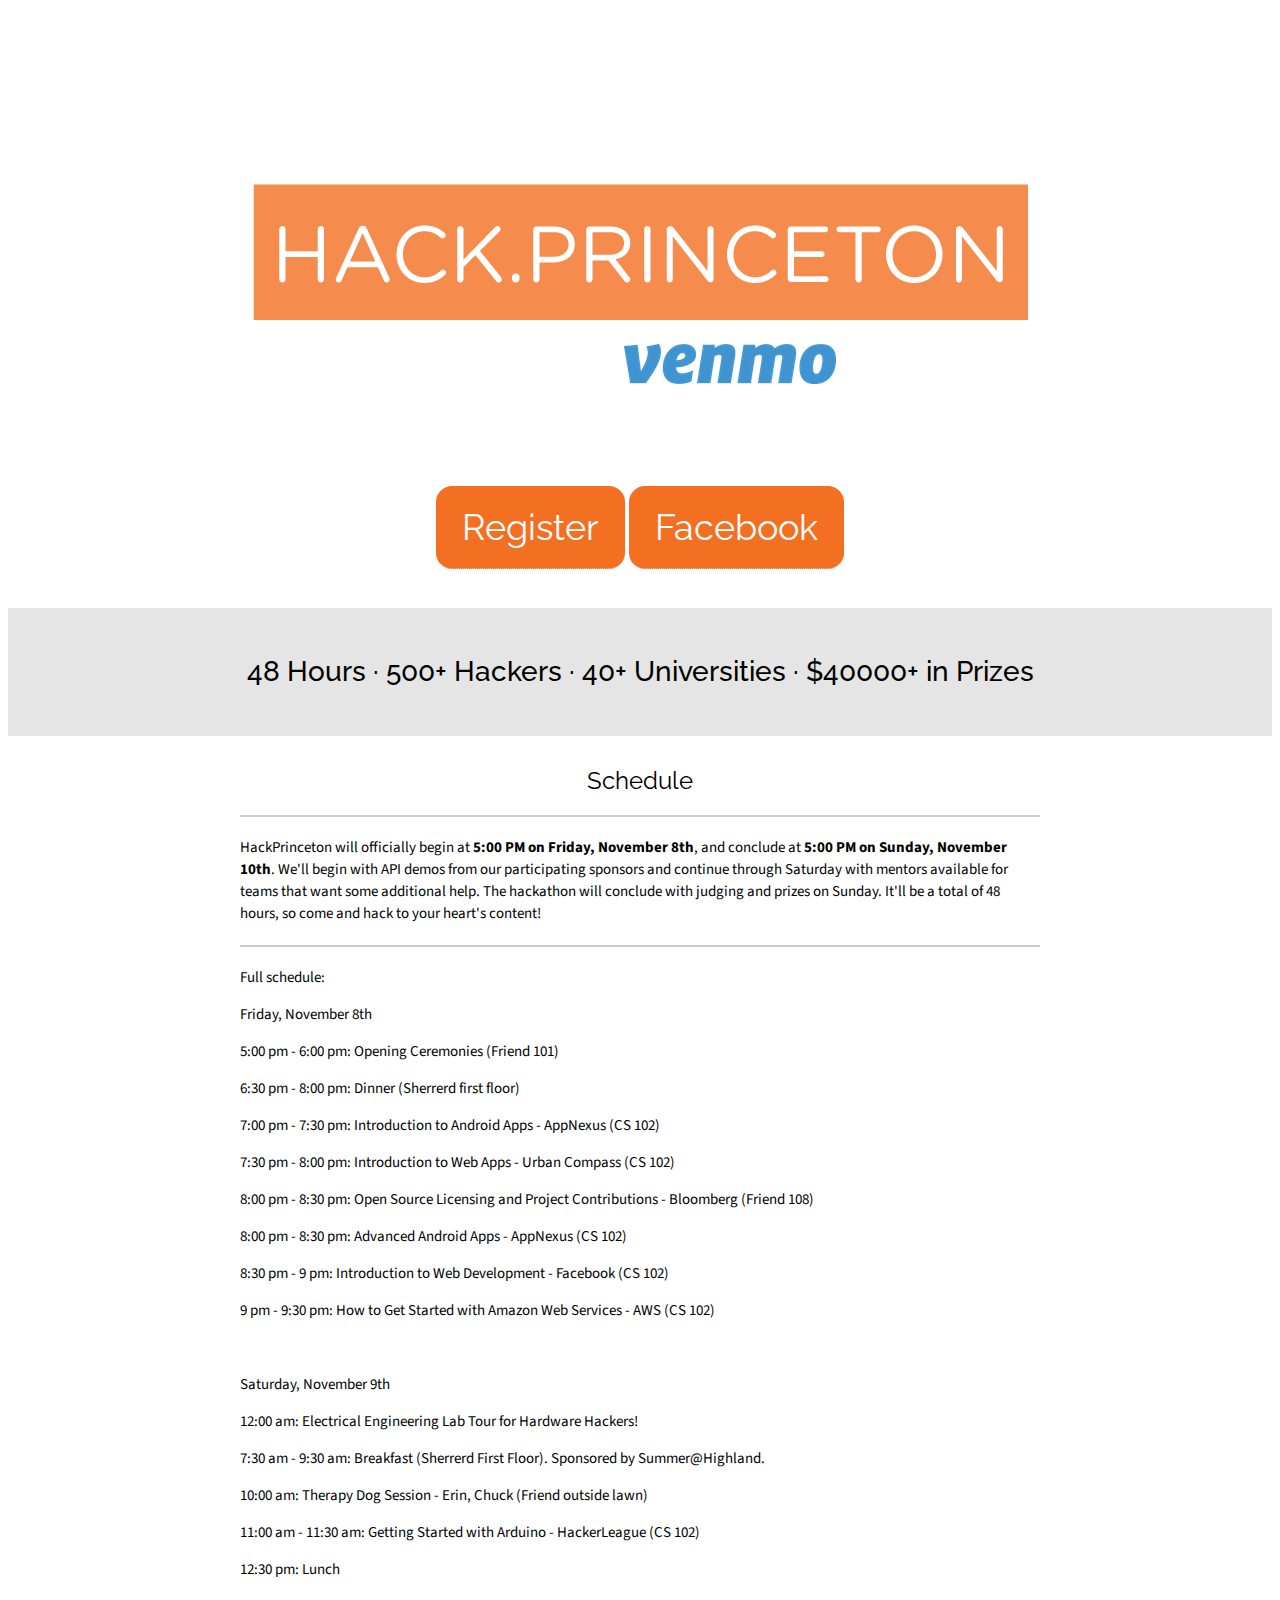
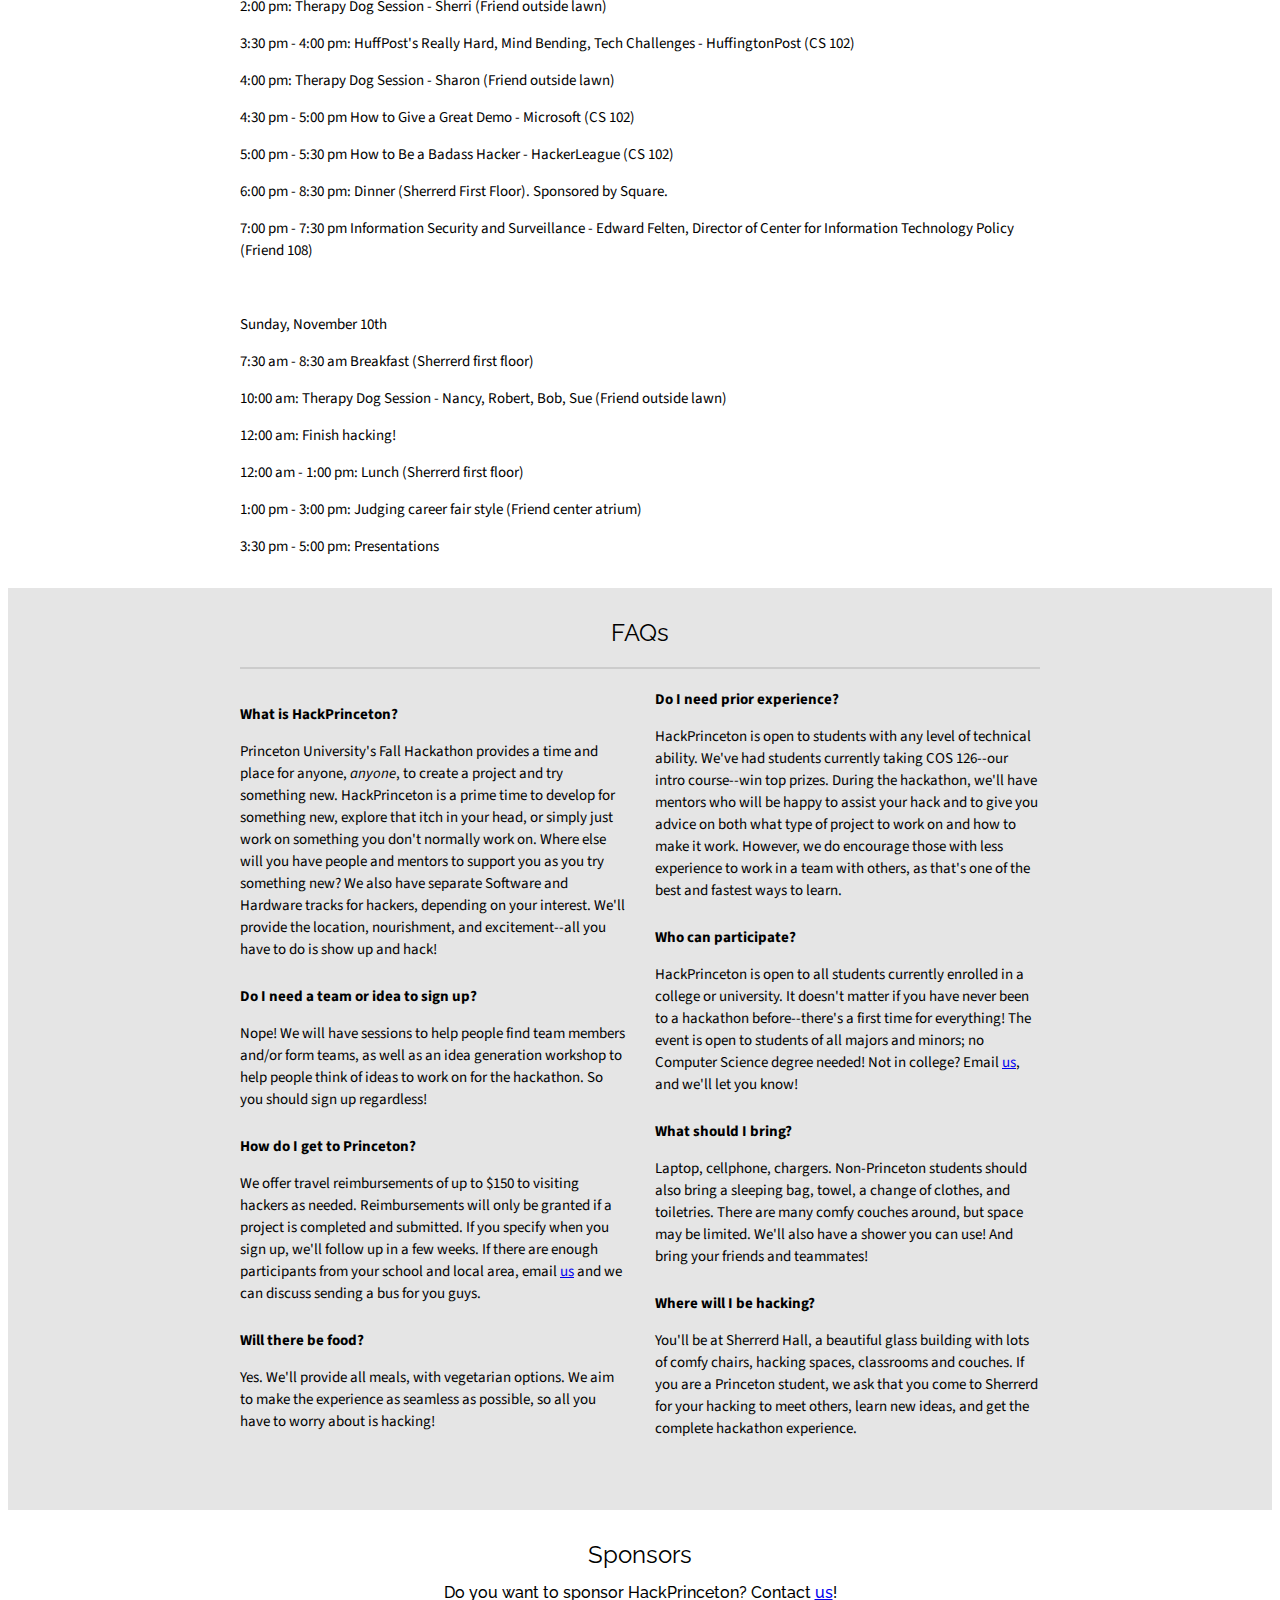
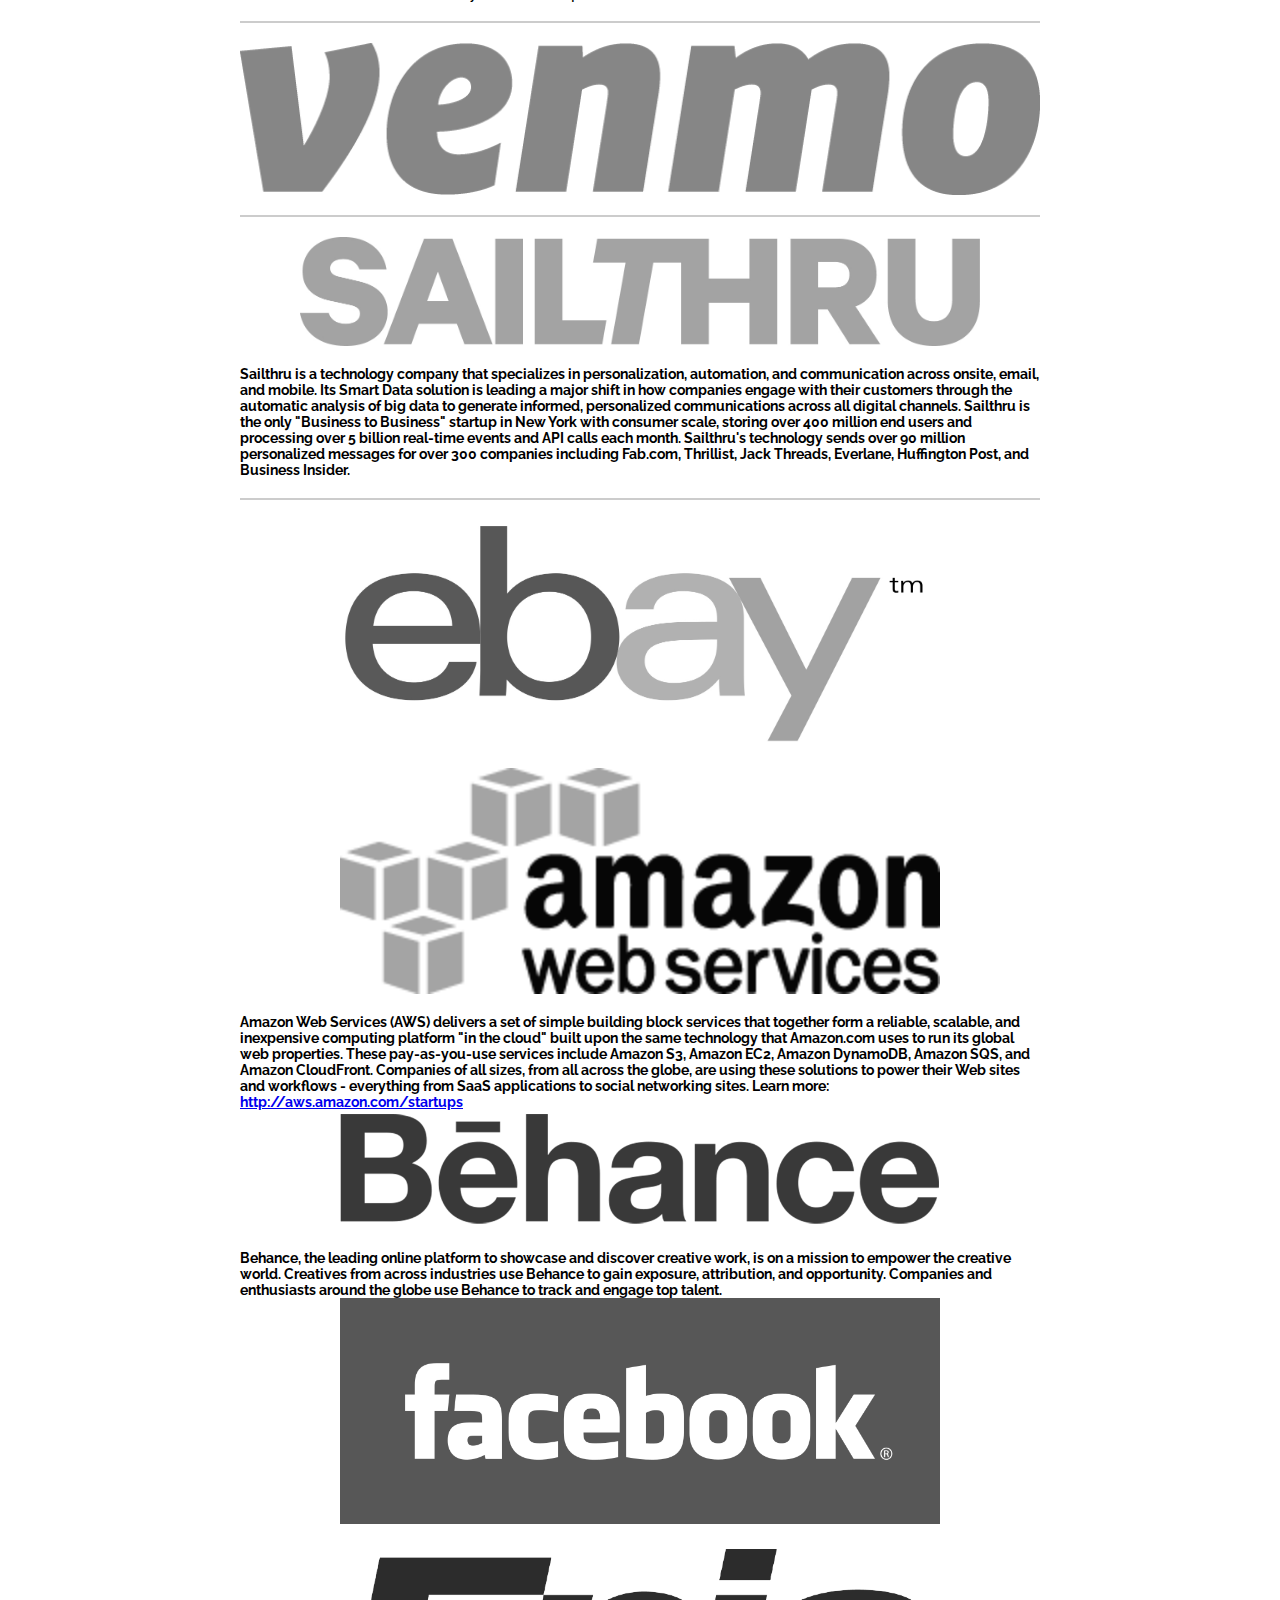
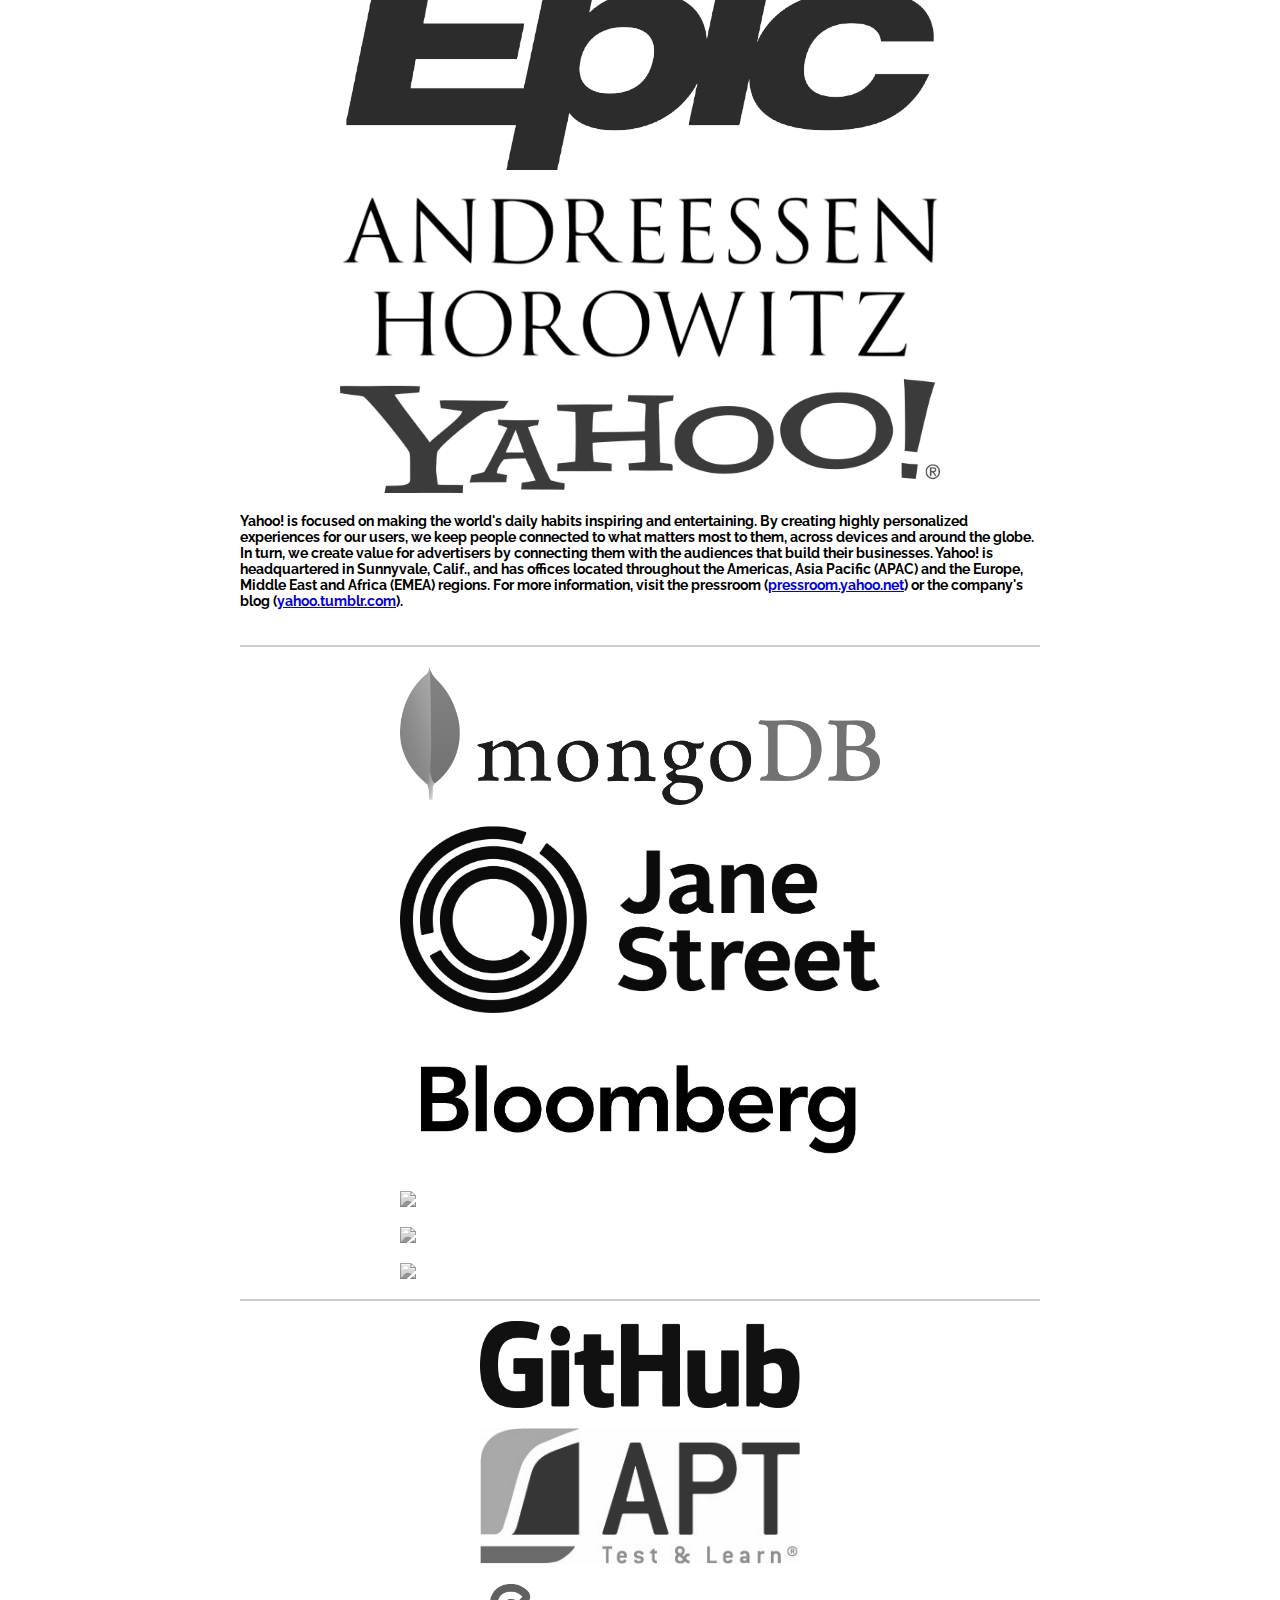
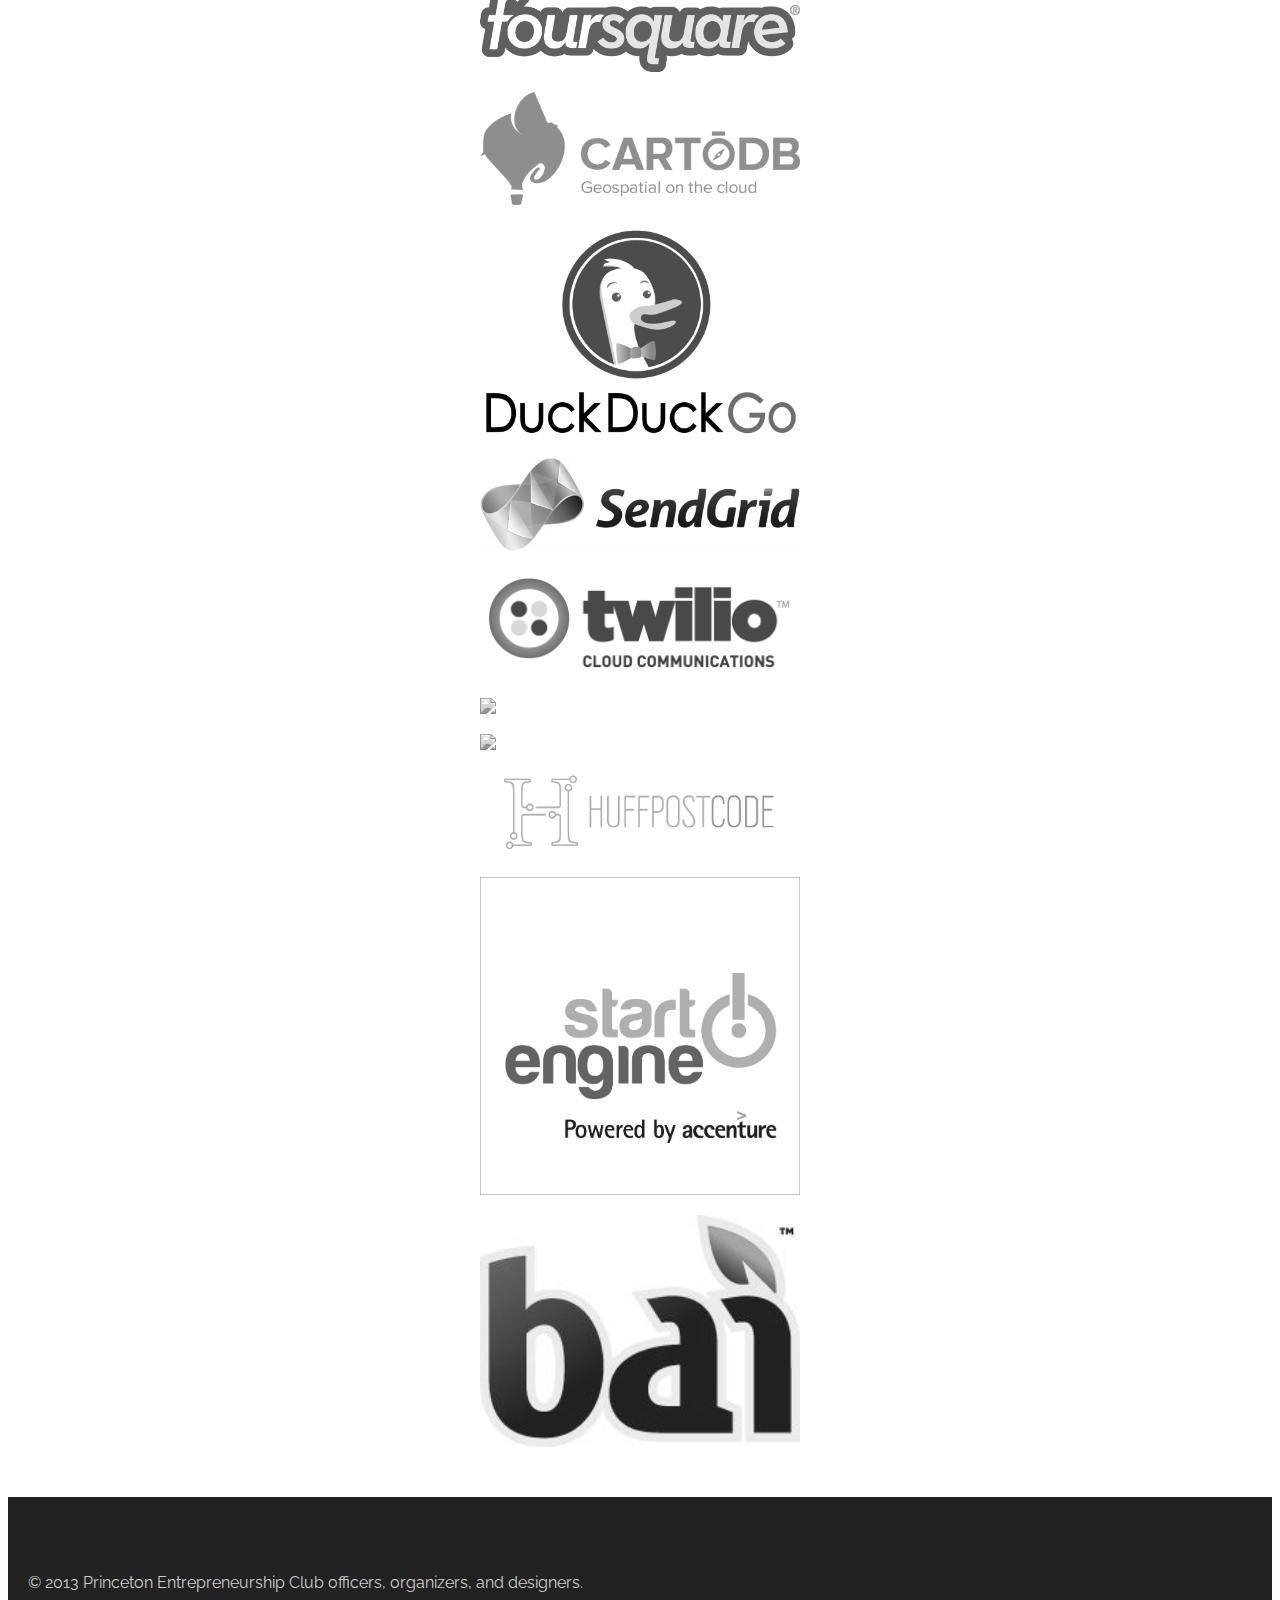
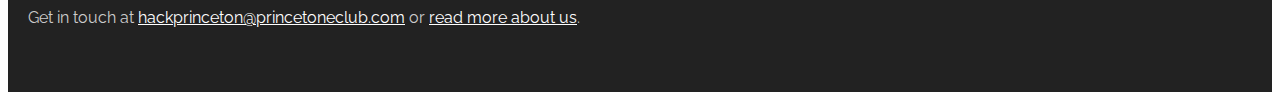
==== index.htm @ d0b748ee "changed huffpost talk" ====
<!doctype html>
<html xmlns="http://www.w3.org/1999/xhtml"
xmlns:og="http://ogp.me/ns/fb#"
xmlns:fb="https://www.facebook.com/2008/fbml">
<head>
  <title>HackPrinceton - November 8-10, 2013</title>
  <meta property="og:title" content="HackPrinceton"/>
  <meta property="og:type" content="website"/>
  <meta property="og:image" content="img/godfinallydone.png" />
  <meta property="og:url" content="http://www.hackprinceton.com"/>
  <meta property="og:site_name" content="HackPrinceton Fall 2013"/>
  <meta property="og:description" content="Get ready for the largest upcoming intercollegiate hackathon. 500+ hackers. 40+ universities. Transportation provided. November 8-10."/>

  <link rel="stylesheet" href="css/bootstrap.css"/>
  <link rel="stylesheet" href="css/style.css"/>
  <link rel="shortcut icon" href="img/favicon.ico" type="image/x-icon">
  <link rel="icon" href="img/favicon.ico" type="image/x-icon">
  <link href='http://fonts.googleapis.com/css?family=Titillium+Web:700' rel='stylesheet' type='text/css'>
</head>
<body>
  <script src="js/jquery-2.0.3.min.js"></script>
  <script type="text/javascript">
  	$(document).ready(function() {
  		$(".logolink").click(function()
  		{
  			blurb_toggle("#" + $(this).attr('id')); 
  		}); 
  	});
  	function blurb_toggle(param)
  	{
  		//alert($(param).parent()); 

  		$(param).parent().children(".sponsors-box-wrapper").toggle({
  			duration:400,
  		}); 
  	}

  </script>

  <div class="fold" style="background-image: url(img/thefold-copy.jpg);">
    <div class="fold-wrapper">
      <div class="fold-content">
        <div class="fold-image">
          <img src="img/godfinallydone.png">
        </div>
        <div class="fold-image">
          <img src="img/logos/sponsoredbyvenmo.png">
        </div>
        <h2>November 8&mdash;10, 2013</h2>
        <h3>Friend Center - CS Building - Sherrerd Hall &middot; Princeton University</h3>
        <div class="fold-image">
		  <a href="http://hackprincetonf2013.eventbrite.com/" class="fold-link">Register</a>
		  <a href="https://www.facebook.com/events/498156470280602/" class="fold-link" id="fold-link-fb">Facebook</a>
        </div>
      </div>
    </div>
  </div>

  <div class="unit unit-shaded">
    <div class="unit-content">
      <div class="row">
        <h2>48 Hours &middot; 500+ Hackers &middot; 40+ Universities
          &middot; $40000+ in Prizes</h2>
        </div>
      </div>
    </div>

    <div class="unit">
      <h1>Schedule</h1>
      <div class="unit-content">
        <div class="separator"></div>
        HackPrinceton will officially begin at <strong>5:00 PM on Friday,
        November 8th</strong>, and conclude at <b>5:00 PM on Sunday, November
        10th</b>. We'll begin with API demos from our participating
        sponsors and continue through Saturday with mentors available
        for teams that want some additional help. The hackathon will
        conclude with judging and prizes on Sunday. It'll be a total of
        48 hours, so come and hack to your heart's content!
      </div>
      <div class="unit-content">
        <div class="separator"></div>
        <p>Full schedule: </p>
        
        <p>Friday, November 8th</p>

<p>5:00 pm - 6:00 pm: Opening Ceremonies (Friend 101)</p>

<p>6:30 pm - 8:00 pm: Dinner (Sherrerd first floor)</p>

<p>7:00 pm - 7:30 pm: Introduction to Android Apps - AppNexus (CS 102)</p>

<p>7:30 pm - 8:00 pm: Introduction to Web Apps - Urban Compass (CS 102)</p>

<p>8:00 pm - 8:30 pm: Open Source Licensing and Project Contributions - Bloomberg (Friend 108)</p>

<p>8:00 pm - 8:30 pm: Advanced Android Apps - AppNexus (CS 102)</p>

<p>8:30 pm - 9 pm: Introduction to Web Development - Facebook (CS 102)</p>

<p>9 pm - 9:30 pm: How to Get Started with Amazon Web Services - AWS (CS 102)</p>

<br />
<p>Saturday, November 9th</p>

<p>12:00 am: Electrical Engineering Lab Tour for Hardware Hackers!</p>

<p>7:30 am - 9:30 am: Breakfast (Sherrerd First Floor). Sponsored by Summer@Highland.</p>

<p>10:00 am: Therapy Dog Session - Erin, Chuck (Friend outside lawn)</p>

<p>11:00 am - 11:30 am: Getting Started with Arduino - HackerLeague (CS 102)</p>

<p>12:30 pm: Lunch </p>

<p>2:00 pm: Therapy Dog Session - Sherri (Friend outside lawn)</p>

<p>3:30 pm - 4:00 pm: HuffPost's Really Hard, Mind Bending, Tech Challenges - HuffingtonPost (CS 102)</p>

<p>4:00 pm: Therapy Dog Session - Sharon (Friend outside lawn)</p>

<p>4:30 pm - 5:00 pm How to Give a Great Demo - Microsoft (CS 102)</p>

<p>5:00 pm - 5:30 pm How to Be a Badass Hacker - HackerLeague (CS 102)</p>

<p>6:00 pm - 8:30 pm: Dinner (Sherrerd First Floor). Sponsored by Square. </p>

<p>7:00 pm - 7:30 pm Information Security and Surveillance - Edward Felten, Director of Center for Information Technology Policy (Friend 108)</p>

<br />
<p>Sunday, November 10th</p>

<p>7:30 am - 8:30 am Breakfast (Sherrerd first floor)</p>

<p>10:00 am: Therapy Dog Session - Nancy, Robert, Bob, Sue (Friend outside lawn)</p>

<p>12:00 am: Finish hacking! </p>

<p>12:00 am - 1:00 pm: Lunch (Sherrerd first floor)</p>

<p>1:00 pm - 3:00 pm: Judging career fair style (Friend center atrium)</p>

3:30 pm - 5:00 pm: Presentations
      </div>
      

    </div>

    <div class="unit unit-shaded">
      <h1>FAQs</h1>
      <div class="unit-content">
        <div class="separator"></div>
        <div class="unit-content twocol">
          <p class="q">What is HackPrinceton?</p>
          <p class="a">Princeton University's Fall Hackathon provides a time and place for anyone, <em>anyone</em>, to create a project and try something new. HackPrinceton is a prime time to develop for something new, explore that itch in your head, or simply just work on something you don't normally work on. Where else will you have people and mentors to support you as you try something new?
            We also have separate Software and Hardware tracks for hackers, depending on your interest. We'll provide the location, nourishment, and excitement--all you have to do is show up and hack!</p>

            <p class="q">Do I need a team or idea to sign up?</p>
            <p class="a">Nope! We will have sessions to help people find team members and/or form teams, as well as an idea generation workshop to help people think of ideas to work on for the hackathon. So you should sign up regardless! </p>

            <p class="q">How do I get to Princeton?</p>
            <p class="a">We offer travel reimbursements of up to $150 to visiting hackers as needed. Reimbursements will only be granted if a project is completed and submitted. If you specify when you sign up, we'll follow up in a few weeks. If there are enough participants from your school and local area, email <a href="mailto:hackprinceton@princetoneclub.com">us</a> and we can discuss sending a bus for you guys.</p>

            <p class="q">Will there be food?</p>
            <p class="a">Yes. We'll provide all meals, with vegetarian options. We aim to make the experience as seamless as possible, so all you have to worry about is hacking! </p>

            <br>

            <p class="q">Do I need prior experience?</p>
            <p class="a">HackPrinceton is open to students with any level of technical ability. We've had students currently taking COS 126--our intro course--win top prizes. During the hackathon, we'll have mentors who will be happy to assist your hack and to give you advice on both what type of project to work on and how to make it work. However, we do encourage those with less experience to work in a team with others, as that&apos;s one of the best and fastest ways to learn. </p>

            <p class="q">Who can participate?</p>
            <p class="a">HackPrinceton is open to all students currently enrolled in a college or university. It doesn't matter if you have never been to a hackathon before--there&apos;s a first time for everything! The event is open to students of all majors and minors; no Computer Science degree needed! Not in college? Email <a href="mailto:hackprinceton@princetoneclub.com">us</a>, and we'll let you know! </p>

            <p class="q">What should I bring?</p>
            <p class="a">Laptop, cellphone, chargers. Non-Princeton students should also bring a sleeping bag, towel, a change of clothes, and toiletries. There are many comfy couches around, but space may be limited. We'll also have a shower you can use! And bring your friends and teammates!</p>

            <p class="q">Where will I be hacking?</p>
            <p class="a">You'll be at Sherrerd Hall, a beautiful glass building with lots of comfy chairs, hacking spaces, classrooms and couches. If you are a Princeton student, we ask that you come to Sherrerd for your hacking to meet others, learn new ideas, and get the complete hackathon experience.</p>


          </div>
        </div>
      </div>

      <div class="unit unit-content-sponsors">
        <div class="unit-content">
          <h1>Sponsors</h1>
          <h3>Do you want to sponsor HackPrinceton? Contact <a href="mailto:hackprinceton@princetoneclub.com">us</a>!</h3>
          <div class="separator"></div>

          <!-- For IPO sponsors -->
          <div class="sponsors-full">
            <div class="sponsors-box-full">
            	<a id="venmo" class="logolink-off" href="http://www.venmo.com"><img src="img/logos/venmo.png"></a>
            	<div class="sponsors-box-wrapper">
					<div class="sponsors-box-arrow"></div>
					<div class="sponsors-box-blurb">
						
					</div>
            	</div>
            </div>
          </div>
          <div class="separator"></div>

          <!-- For Series B Sponsors -->
          <div class="sponsors-large">
            <div class="sponsors-box-large">
            	<a id="sailthru" class="logolink"><img src="img/logos/sailthru.jpg"></a>
            	<div class="sponsors-box-wrapper">
					<div class="sponsors-box-arrow"></div>
					<div class="sponsors-box-blurb">
						Sailthru is a technology company that specializes in personalization, automation, and communication across onsite, email, and mobile. Its Smart Data solution is leading a major shift in how companies engage with their customers through the automatic analysis of big data to generate informed, personalized communications across all digital channels. Sailthru is the only "Business to Business" startup in New York with consumer scale, storing over 400 million end users and processing over 5 billion real-time events and API calls each month. Sailthru's technology sends over 90 million personalized messages for over 300 companies including Fab.com, Thrillist, Jack Threads, Everlane, Huffington Post, and Business Insider.
					</div>
            	</div>
            </div>
          </div>

          <div class="separator"></div>

          <!-- For Series A Sponsors -->
          <div class="sponsors-medium">
          	<div class="sponsors-box-medium">
            	<a id="ebay" class="logolink-off" href="http://ebay.com"><img src="img/logos/ebay.jpg"></a>
            	<div class="sponsors-box-wrapper">
					<div class="sponsors-box-arrow"></div>
					<div class="sponsors-box-blurb">
						
					</div>
            	</div>
            </div>
            <div class="sponsors-box-medium">
            	<a id="amazon" class="logolink"><img src="img/logos/aws.png"></a>
            	<div class="sponsors-box-wrapper">
					<div class="sponsors-box-arrow"></div>
					<div class="sponsors-box-blurb">
						Amazon Web Services (AWS) delivers a set of simple building block services that together form a reliable, scalable, and inexpensive computing platform "in the cloud" built upon the same technology that Amazon.com uses to run its global web properties. These pay-as-you-use services include Amazon S3, Amazon EC2, Amazon DynamoDB, Amazon SQS, and Amazon CloudFront. Companies of all sizes, from all across the globe, are using these solutions to power their Web sites and workflows - everything from SaaS applications to social networking sites.  Learn more: <a href="http://aws.amazon.com/startups">http://aws.amazon.com/startups</a>

					</div>
            	</div>
            </div>
            <div class="sponsors-box-medium">
            	<a id="behance" class="logolink"><img src="img/logos/behance.png"></a>
            	<div class="sponsors-box-wrapper">
					<div class="sponsors-box-arrow"></div>
					<div class="sponsors-box-blurb">
						Behance, the leading online platform to showcase and discover creative work, is on a mission to empower the creative world. Creatives from across industries use Behance to gain exposure, attribution, and opportunity. Companies and enthusiasts around the globe use Behance to track and engage top talent.
					</div>
            	</div>
            </div>
            <div class="sponsors-box-medium">
            	<a id="facebook" class="logolink-off" href="http://facebook.com"><img src="img/logos/facebook.png"></a>
            	<div class="sponsors-box-wrapper">
					<div class="sponsors-box-arrow"></div>
					<div class="sponsors-box-blurb">
						
					</div>
            	</div>
            </div>
            <div class="sponsors-box-medium">
            	<a id="epic" class="logolink-off" href="http://epic.com"><img src="img/logos/epic.png"></a>
            	<div class="sponsors-box-wrapper">
					<div class="sponsors-box-arrow"></div>
					<div class="sponsors-box-blurb">
						
					</div>
            	</div>
            </div>
            <div class="sponsors-box-medium">
            	<a id="a16z" class="logolink-off" href="http://a16z.com"><img src="img/logos/a16z.png"></a>
            	<div class="sponsors-box-wrapper">
					<div class="sponsors-box-arrow"></div>
					<div class="sponsors-box-blurb">
						
					</div>
            	</div>
            </div>
            <div class="sponsors-box-medium">
                <a id="yahoo" class="logolink"><img src="img/logos/yahoo.png"></a>
                <div class="sponsors-box-wrapper">
                    <div class="sponsors-box-arrow"></div>
                    <div class="sponsors-box-blurb">
                        Yahoo! is focused on making the world's daily habits inspiring and entertaining. By creating highly personalized experiences for our users, we keep people connected to what matters most to them, across devices and around the globe. In turn, we create value for advertisers by connecting them with the audiences that build their businesses. Yahoo! is headquartered in Sunnyvale, Calif., and has offices located throughout the Americas, Asia Pacific (APAC) and the Europe, Middle East and Africa (EMEA) regions. For more information, visit the pressroom (<a href="pressroom.yahoo.net">pressroom.yahoo.net</a>) or the company's blog (<a href="yahoo.tumblr.com">yahoo.tumblr.com</a>).
                    </div>
                </div>
            </div>
          </div>
          <div class="sponsors-medium" style="display:inline-block">
            
            <!--<a href="http://aws.amazon.com"><img src="img/logos/aws.png"></a>
            <a href="http://behance.net"><img src="img/logos/behance.png"></a>
            <a href="http://facebook.com"><img src="img/logos/facebook.png"></a>
            <a href="http://epic.com"><img src="img/logos/epic.png"></a>

            <a href="http://a16z.com"><img src="img/logos/a16z.png"></a>
            <a href="http://yahoo.com"><img src="img/logos/yahoo.png"></a> -->

          </div>

          <div class="separator"></div>

          <!-- For Angel sponsors -->
          <div class="sponsors-small">
          	<div class="sponsors-box-small">
            	<a id="mongodb" class="logolink-off" href="http://mongodb.com"><img src="img/logos/mongodb.png"></a>
            	<div class="sponsors-box-wrapper">
					<div class="sponsors-box-arrow"></div>
					<div class="sponsors-box-blurb">
					</div>
            	</div>
            </div>
            <div class="sponsors-box-small">
            	<a id="janestreet" class="logolink-off" href="http://janestreet.com"><img src="img/logos/janestreet.png"></a>
            	<div class="sponsors-box-wrapper">
					<div class="sponsors-box-arrow"></div>
					<div class="sponsors-box-blurb">
					</div>
            	</div>
            </div>
            <div class="sponsors-box-small">
            	<a id="bloomberg" class="logolink-off" href="http://bloomberg.com"><img src="img/logos/bloomberg.jpg"></a>
            	<div class="sponsors-box-wrapper">
					<div class="sponsors-box-arrow"></div>
					<div class="sponsors-box-blurb">
					</div>
            	</div>
            </div>
            <div class="sponsors-box-small">
            	<a id="highland" class="logolink-off" href="http://summer.hcp.com"><img src="img/logos/highland.png"></a>
            	<div class="sponsors-box-wrapper">
					<div class="sponsors-box-arrow"></div>
					<div class="sponsors-box-blurb">
					</div>
            	</div>
            </div>
            <div class="sponsors-box-small">
            	<a id="appnexus" class="logolink-off" href="http://appnexus.com"><img src="img/logos/appnexus.png"></a>
            	<div class="sponsors-box-wrapper">
					<div class="sponsors-box-arrow"></div>
					<div class="sponsors-box-blurb">
					</div>
            	</div>
            </div>
            <div class="sponsors-box-small">
            	<a id="addteq" class="logolink-off" href="https://addteq.com"><img src="img/logos/addteq.png"></a>
            	<div class="sponsors-box-wrapper">
					<div class="sponsors-box-arrow"></div>
					<div class="sponsors-box-blurb">
					</div>
            	</div>
            </div>
            <!--<a href = "http://mongodb.org"><img src="img/logos/mongodb.png"></a>
            <a href="http://janestreet.com"><img src="img/logos/janestreet.png"></a>
            <a href="http://bloomberg.com"><img src="img/logos/bloomberg.jpg"></a> -->
          </div>

          <div class="separator"></div>

          <!-- For seed sponsors and everything else (sending swag) -->
          <div class="sponsors-tiny">
          	<div class="sponsors-box-tiny">
            	<a id="github" class="logolink-off" href="http://github.com"><img src="img/logos/github.png"></a>
            	<div class="sponsors-box-wrapper">
					<div class="sponsors-box-arrow"></div>
					<div class="sponsors-box-blurb">
					</div>
            	</div>
            </div>
            <div class="sponsors-box-tiny">
            	<a id="apt" class="logolink-off" href="http://predictivetechnologies.com"><img src="img/logos/apt.jpg"></a>
            	<div class="sponsors-box-wrapper">
					<div class="sponsors-box-arrow"></div>
					<div class="sponsors-box-blurb">
					</div>
            	</div>
            </div>
            <div class="sponsors-box-tiny">
            	<a id="foursqaure" class="logolink-off" href="http://foursquare.com"><img src="img/logos/foursquare.png"></a>
            	<div class="sponsors-box-wrapper">
					<div class="sponsors-box-arrow"></div>
					<div class="sponsors-box-blurb">
					</div>
            	</div>
            </div>
            <div class="sponsors-box-tiny">
            	<a id="cartodb" class="logolink-off" href="http://cartodb.com"><img src="img/logos/cartodb.png"></a>
            	<div class="sponsors-box-wrapper">
					<div class="sponsors-box-arrow"></div>
					<div class="sponsors-box-blurb">
					</div>
            	</div>
            </div>
            <div class="sponsors-box-tiny">
            	<a id="duckduckgo" class="logolink-off" href="http://duckduckgo.com"><img src="img/logos/duckduckgo.png"></a>
            	<div class="sponsors-box-wrapper">
					<div class="sponsors-box-arrow"></div>
					<div class="sponsors-box-blurb">
					</div>
            	</div>
            </div>
            <div class="sponsors-box-tiny">
            	<a id="sendgrid" class="logolink-off" href="http://sendgrid.com"><img src="img/logos/sendgrid.jpg"></a>
            	<div class="sponsors-box-wrapper">
					<div class="sponsors-box-arrow"></div>
					<div class="sponsors-box-blurb">
					</div>
            	</div>
            </div>
            <div class="sponsors-box-tiny">
            	<a id="twilio" class="logolink-off" href="http://twilio.com"><img src="img/logos/twilio.png"></a>
            	<div class="sponsors-box-wrapper">
					<div class="sponsors-box-arrow"></div>
					<div class="sponsors-box-blurb">
					</div>
            	</div>
            </div>
            <div class="sponsors-box-tiny">
            	<a id="microsoft" class="logolink-off" href="http://microsoft.com"><img src="img/logos/microsoft.png"></a>
            	<div class="sponsors-box-wrapper">
					<div class="sponsors-box-arrow"></div>
					<div class="sponsors-box-blurb">
					</div>
            	</div>
            </div>
            <div class="sponsors-box-tiny">
            	<a id="ieee" class="logolink-off" href="http://ieeeusa.org"><img src="img/logos/IEEE.jpg"></a>
            	<div class="sponsors-box-wrapper">
					<div class="sponsors-box-arrow"></div>
					<div class="sponsors-box-blurb">
					</div>
            	</div>
            </div>
            <div class="sponsors-box-tiny">
            	<a id="huffpost" class="logolink-off" href="http://huffingtonpost.com"><img src="img/logos/huffpost.png"></a>
            	<div class="sponsors-box-wrapper">
					<div class="sponsors-box-arrow"></div>
					<div class="sponsors-box-blurb">
					</div>
            	</div>
            </div>
            <div class="sponsors-box-tiny">
            	<a id="startengine" class="logolink-off" href="http://startengine.com"><img src="img/logos/startengine.png"></a>
            	<div class="sponsors-box-wrapper">
					<div class="sponsors-box-arrow"></div>
					<div class="sponsors-box-blurb">
					</div>
            	</div>
            </div>
            <div class="sponsors-box-tiny">
            	<a id="bai" class="logolink-off" href="http://drinkbai.com"><img src="img/logos/bai.jpg"></a>
            	<div class="sponsors-box-wrapper">
					<div class="sponsors-box-arrow"></div>
					<div class="sponsors-box-blurb">
					</div>
            	</div>
            </div>
            
            <!--<a href="http://github.com"><img src="img/logos/github.png"></a>
            <a href="http://predictivetechnologies.com"><img src="img/logos/apt.jpg"></a>

            <a href="http://foursquare.com"><img src="img/logos/foursquare.png"></a>
            <a href="http://lob.com"><img src="img/logos/lob.png"></a>


            <a href="http://cartodb.com"><img src="img/logos/cartodb.png"></a>
            <a href="http://duckduckgo.com"><img src="img/logos/duckduckgo.png"></a>
            <a href="http://sendgrid.com"><img src="img/logos/sendgrid.jpg"></a>
            <a href="http://twilio.com"><img src="img/logos/twilio.png"></a>

            <a href="http://drinkbai.com"><img src="img/logos/bai.jpg"></a> -->
          </div>

        </div>
      </div>

      <div class="footer">
        <div class="footer-content">
          <p>&copy 2013 Princeton Entrepreneurship Club officers, organizers, and designers.</p>
          <p>Get in touch at
            <a href="mailto:hackprinceton@princetoneclub.com">hackprinceton@princetoneclub.com</a>
            or
            <a href="http://princetoneclub.com">read more about us</a>.
          </p>
        </div>
<!--       <div class="footer-social">
        <a href="http://twitter.com/princetoneclub"><img src="img/twitter.png"></a>
        <a href="http://facebook.com/princetoneclub"><img src="img/facebook.png"></a>
      </div> -->
    </div>

    <script src="js/bootstrap.js"></script>
    <script src="js/ga.js"></script>
  </body>
  </html>
---- css/style.css ----
@import url(http://fonts.googleapis.com/css?family=Raleway:500);
@import url(http://fonts.googleapis.com/css?family=Source+Sans+Pro:400,400italic);

.unit,
.fold,
.footer {
  margin: 0;
  width: 100%;
  clear: both;
}

.fold-content {
  position: relative;
  margin: 0 auto;
  width: 800px;
  text-align: center;
}

.fold-image {
  padding: 10px;
}

.unit-content,
.footer-content {
  position: relative;
  margin: 0 auto;
  width: 800px;
}

h1, h2, h3, h4, h5 {
  font-family: Raleway;
  font-weight: 500;
  text-align: center;
}
h1 { font-size: 84px; }
h2 { font-size: 28px; }
h3 { font-size: 16px; }
h4 { font-size: 15px; }

button {
  background-color: rgba(255,255,255,0.1);
  outline: none;
  border: 1px solid #000;
  border-radius: 4px;
  padding: 4px 7px;
}

button:hover,
button:active {
  background-color: rgba(255,255,255,0.5);
}

.separator:after {
  content: "";
  display: block;
  width: 100%;
  height: 2px;
  background-color: #ccc;
  margin: 20px 0;
}

/* ------------------------------------------------------------
   fold
   ------------------------------------------------------------*/

   .fold {
    position: relative;
    height: 600px;
    background-size: cover;
    background-position: center;
  }

  .fold-wrapper {
    position: absolute;
    bottom: 50px;
    width: 100%;
    color: white;
  }

  .fold h1 {
    margin: 0 auto;
    margin-left: -5px;
    padding: 0;
    line-height: 84px;
    font-weight: 400;
  }

  .fold h2 {
    margin: 5px auto;
  }

  .fold h3 {
    margin: 10px auto;
    padding-bottom: 20px;
  }

  .fold a {
    color: #fff;
    border-bottom: 1px dotted rgba(255,255,255,0.5);
  }

  .fold a:hover,
  .fold a:active {
    border-bottom: 1px solid rgba(255,255,255,0.5);
    text-decoration: none;
  }

  .fold a.fold-link {
   font: 36px Raleway;
   background: #F36F21;
   padding: 20px 26px;
   -webkit-border-radius: 8px;
   -moz-border-radius: 8px;
   border-radius: 16px;
   color: #ffffff;
   text-decoration: none;
   vertical-align: middle;
 }
 .fold a.fold-link:hover {
   border-top-color: #e89a6d;
   background: #e89a6d;
   color: #ffffff;
 }
 .fold a.fold-link:active {
   border-top-color: #f36e21;
   background: #f36e21;
 }

/* ------------------------------------------------------------
   units
   ------------------------------------------------------------*/

   .unit {
    padding: 30px 0;
    font: 15px Source Sans Pro;
    line-height: 22px;
  }

  .unit-shaded {
    background-color: #e5e5e5;
  }

  .tricol {
    -moz-column-count: 3;
    -moz-column-gap: 30px;
    -webkit-column-count: 3;
    -webkit-column-gap: 30px;
  }

  .twocol {
    -moz-column-count: 2;
    -moz-column-gap: 30px;
    -webkit-column-count: 2;
    -webkit-column-gap: 30px;
  }

  .unit h1 {
    font: 24px Raleway;
    margin-top: 0;
    margin-bottom: 15px;
  }

/* ------------------------------------------------------------
   profiles
   ------------------------------------------------------------*/

   .profile {
    position: relative;
  }

  .profile img {
    display: block;
    float: left;
    width: 15%;
    border-radius: 50%;
  }

  .profile p {
    display: block;
    float: left;
    width: 85%;
    margin-left: 10px;
    margin-right: -10px;
  }

/* ------------------------------------------------------------
   schedule/faq
   ------------------------------------------------------------*/

   p.q {
    font-weight: 700;
    -moz-column-break-inside: avoid;
    -webkit-column-break-inside: avoid;
  }

  p.a {
    padding-bottom: 10px;
    -moz-column-break-inside: avoid;
    -webkit-column-break-inside: avoid;
  }

  p.time {
    font-size: 14px;
    font-style: italic;
    margin-bottom: 4px;
  }

  p.event {
    -moz-column-break-inside: avoid;
    -webkit-column-break-inside: avoid;
  }


/* ------------------------------------------------------------
   forms
   ------------------------------------------------------------*/

   ul.form-section {
    padding: 0;
  }

  li.form-line {
    list-style: none;
    padding-bottom: 10px;
    -moz-column-break-inside: avoid;
    -webkit-column-break-inside: avoid;
  }

  .form-error-message {
    margin: 5px 0;
  }

  .form-input select,
  .form-input input[type="text"],
  .form-input textarea,
  .form-label,
  .form-label-left,
  .form-label-right {
    width: 260px;
  }
  #label_8, #label_13 {
    margin-top: 10px;
    width: 300px !important;
  }

  .form-radio-item {
    margin-top: 0;
    margin-left: 2px;
  }
  input[type="radio"] {
    margin-right: 4px;
  }

  .form-all {
    font: 14px Source Sans Pro;
  }
  .form-all label {
    font-weight: 400;
  }

  .form-input input[type="text"],
  .form-input textarea {
    outline: none;
    border: none;
    padding: 5px;
  }

/* ------------------------------------------------------------
   sponsors
   ------------------------------------------------------------ */

   .unit-content-sponsors {
    font: 14px Raleway;
    font-weight: 700;
    line-height: 16px;
  }
  .unit-content-sponsors img {
    /*border: 1px solid #ccc;*/
    margin-bottom: 20px;
  }

  .sponsors-full p,
  .sponsors-large p,
  .sponsors-medium p,
  .sponsors-small p,
  .sponsors-tiny p {
    -moz-column-break-inside: avoid;
    -webkit-column-break-inside: avoid;
  }

  .sponsors-full img,
  .sponsors-large img,
  .sponsors-medium img,
  .sponsors-small img,
  .sponsors-tiny img {
    -webkit-filter: grayscale(100%);
  }

  .sponsors-full img:hover,
  .sponsors-large img:hover,
  .sponsors-medium img:hover,
  .sponsors-small img:hover,
  .sponsors-tiny img:hover {
    filter: gray; /* IE6-9 */
    -webkit-filter: grayscale(0%); /* Chrome 19+, Safari 6+, Safari 6+ iOS */
  }

  .sponsors-full img {
    display: block;
    width: 100%;
  }
  .sponsors-large img {
    display: block;
    width: 85%;
    height: auto;
    margin-left: auto;
    margin-right: auto;
  }
  .sponsors-medium img {
    display: block;
    width: 75%;
    height: auto;
    margin-left: auto;
    margin-right: auto;
  }

  .sponsors-small img {
    display: block;
    width: 60%;
    height: auto;
    margin-left: auto;
    margin-right: auto;
  }

  .sponsors-tiny img {
    display: block;
    width: 40%;
    height: auto;
    margin-left: auto;
    margin-right: auto;
  }

/* ------------------------------------------------------------
   footer
   ------------------------------------------------------------*/

   .footer p {
    margin-bottom: 5px;
  }

  .footer a {
    color: #fff;
  }

  .footer {
    background-color: #222;
    color: #ccc;
    font-family: Raleway;
  }

  .footer-content {

    margin: 20px;
    padding: 40px 0;
    display: inline-block;
  }

  .footer-social {
    float: right;
    margin: 10px 20px;
    padding: 40px 0;
    display: inline-block;
  }

  .footer-social:hover
  {

  }
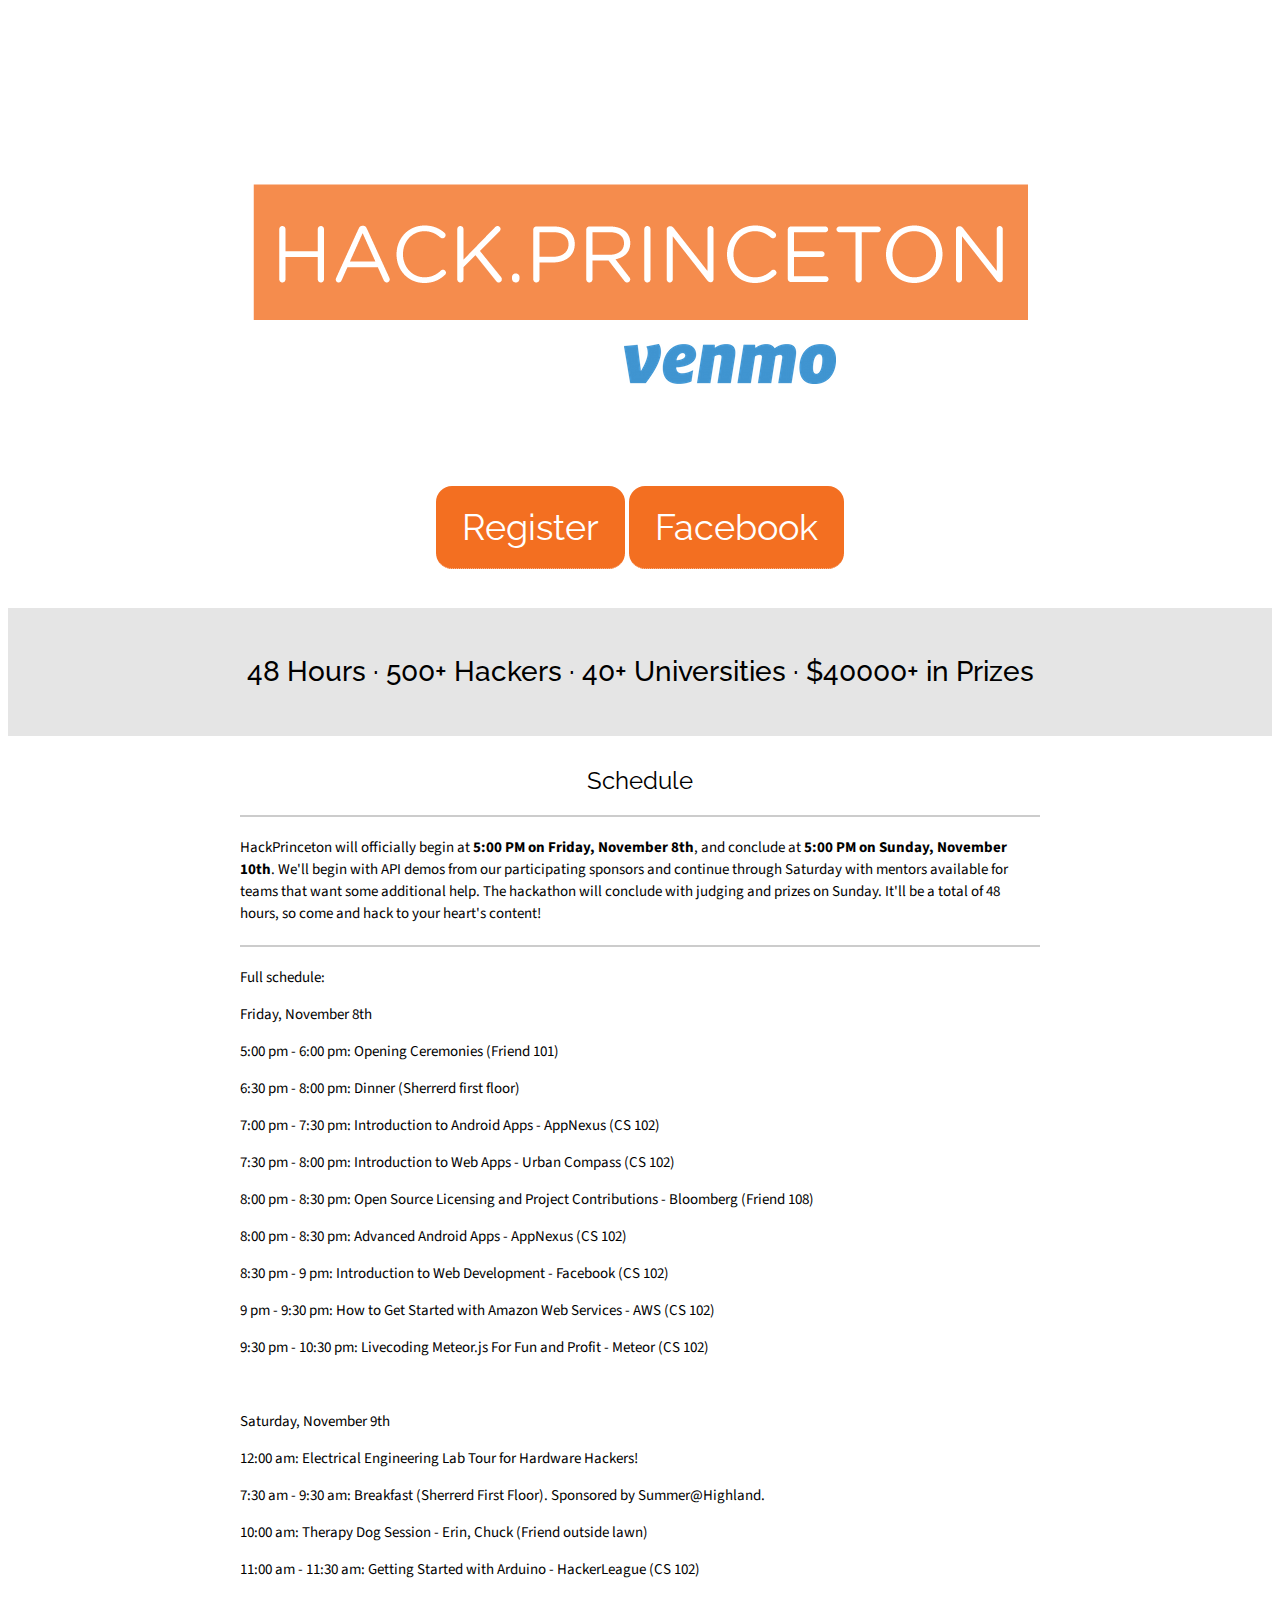
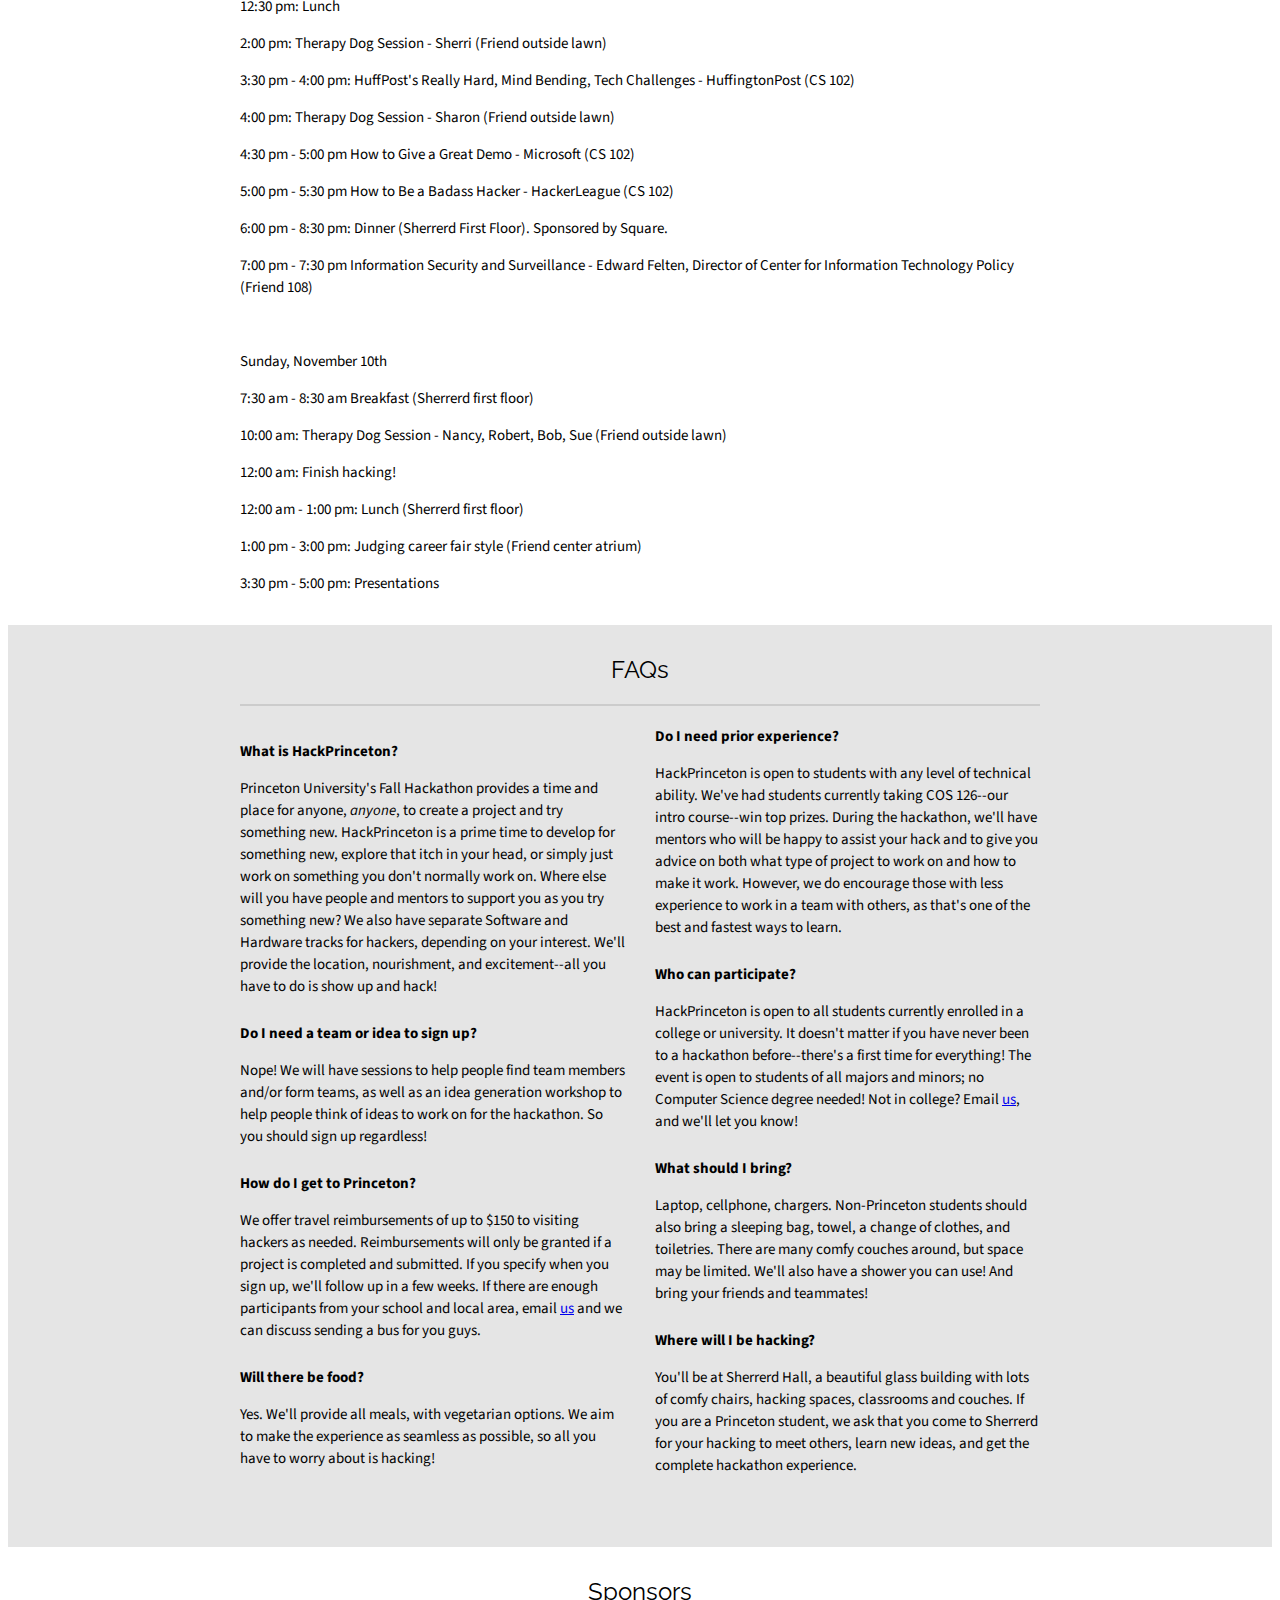
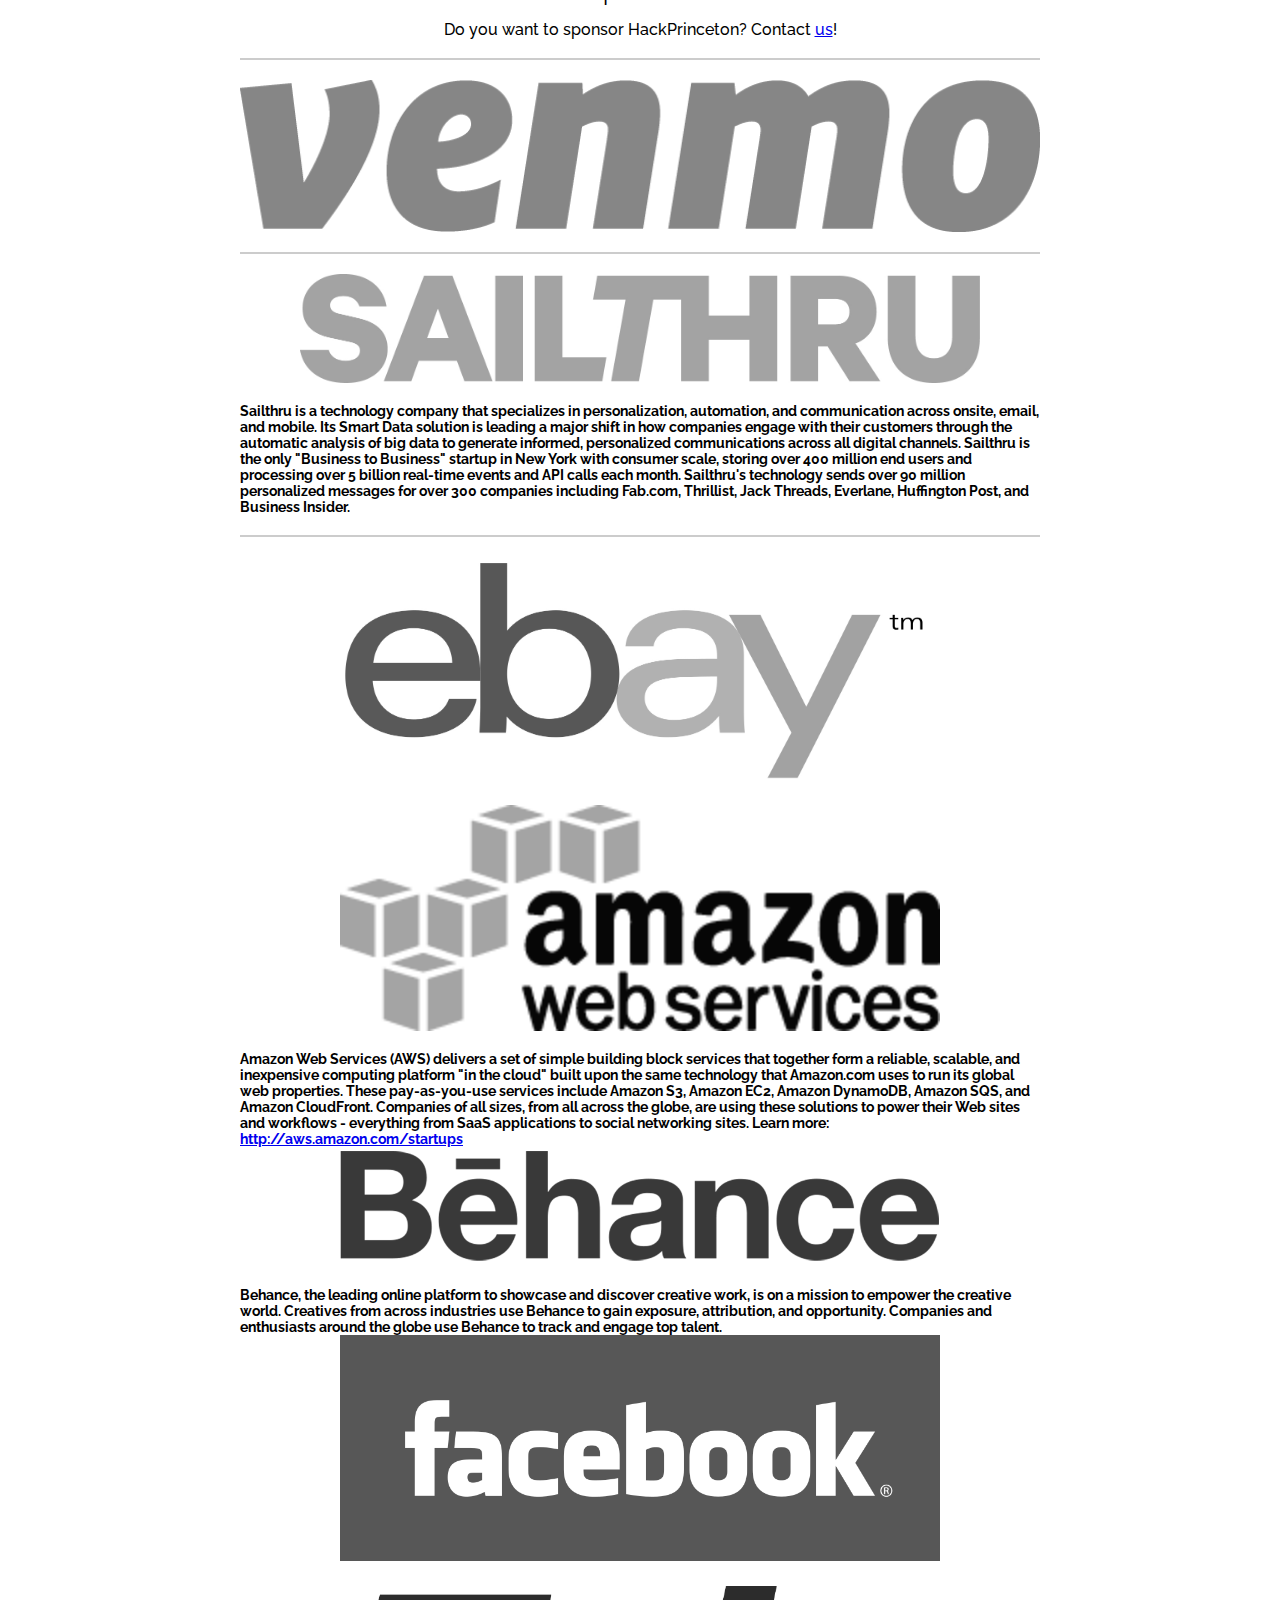
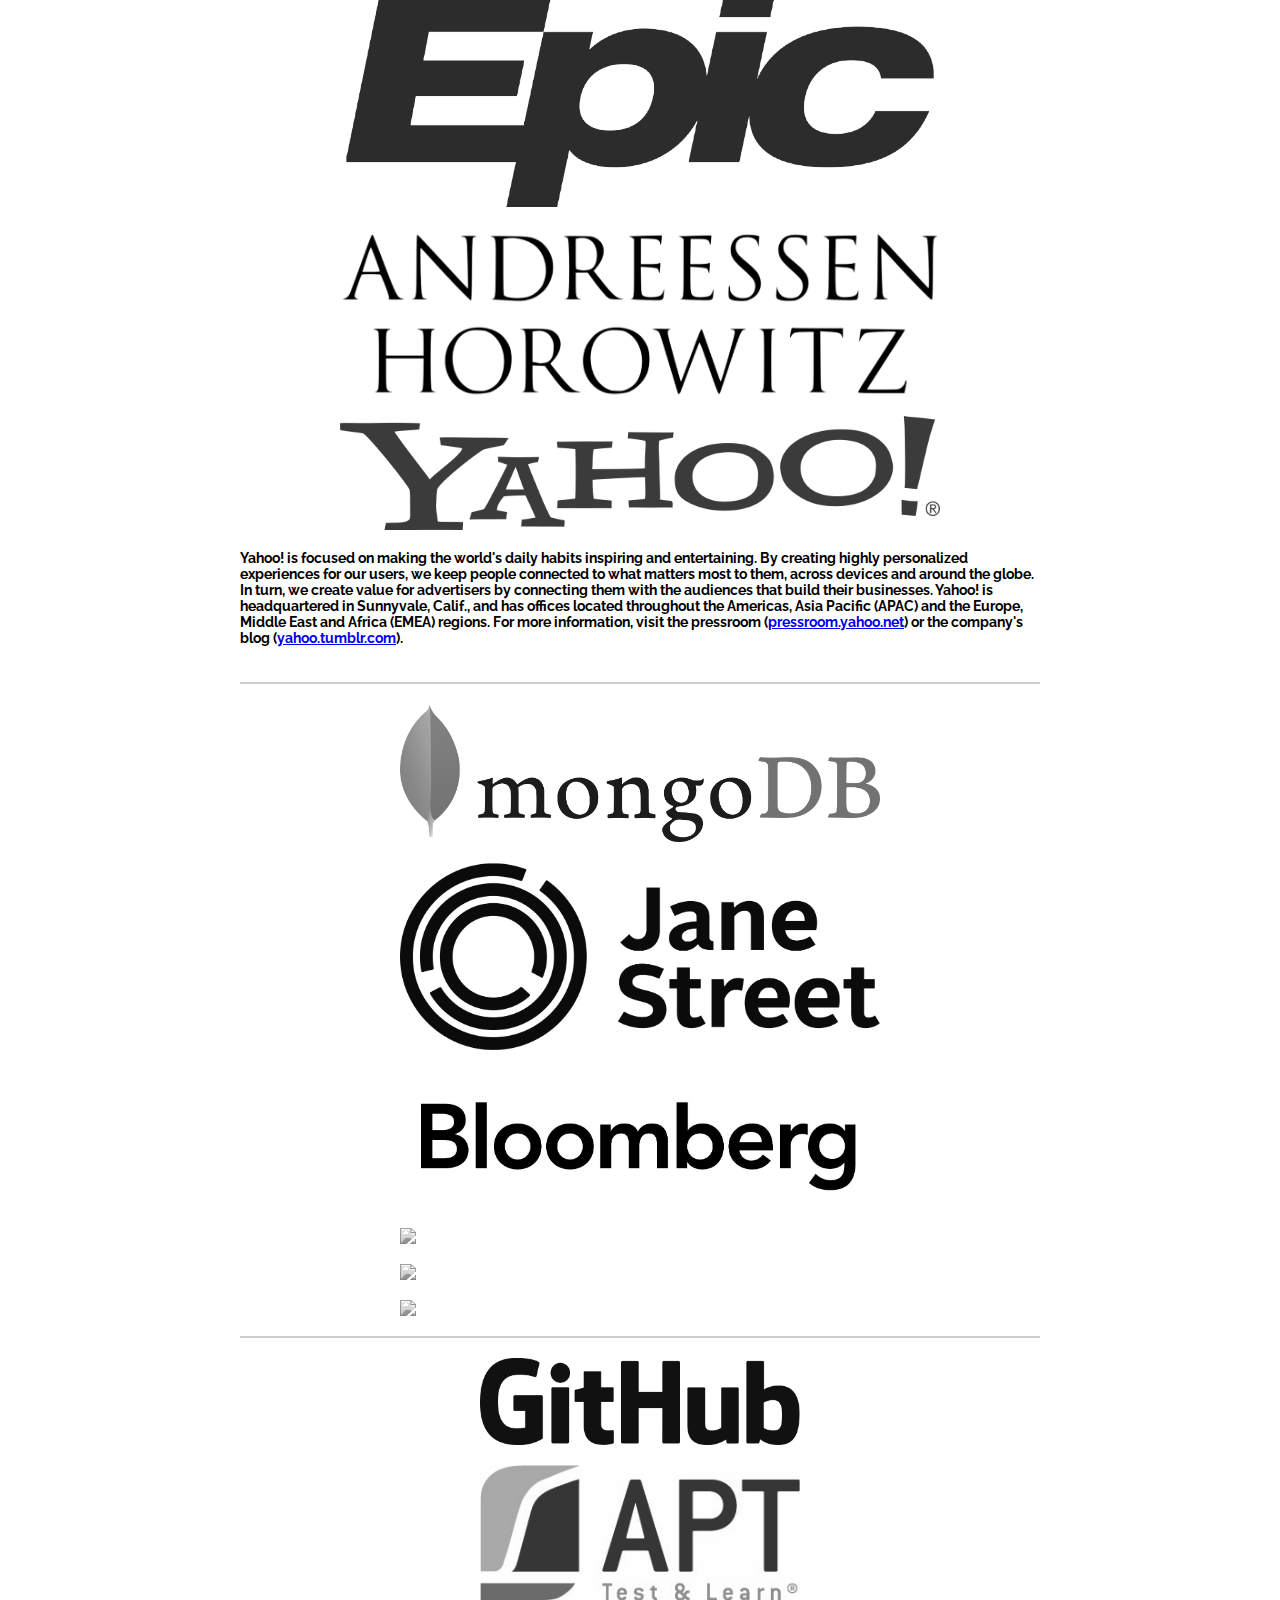
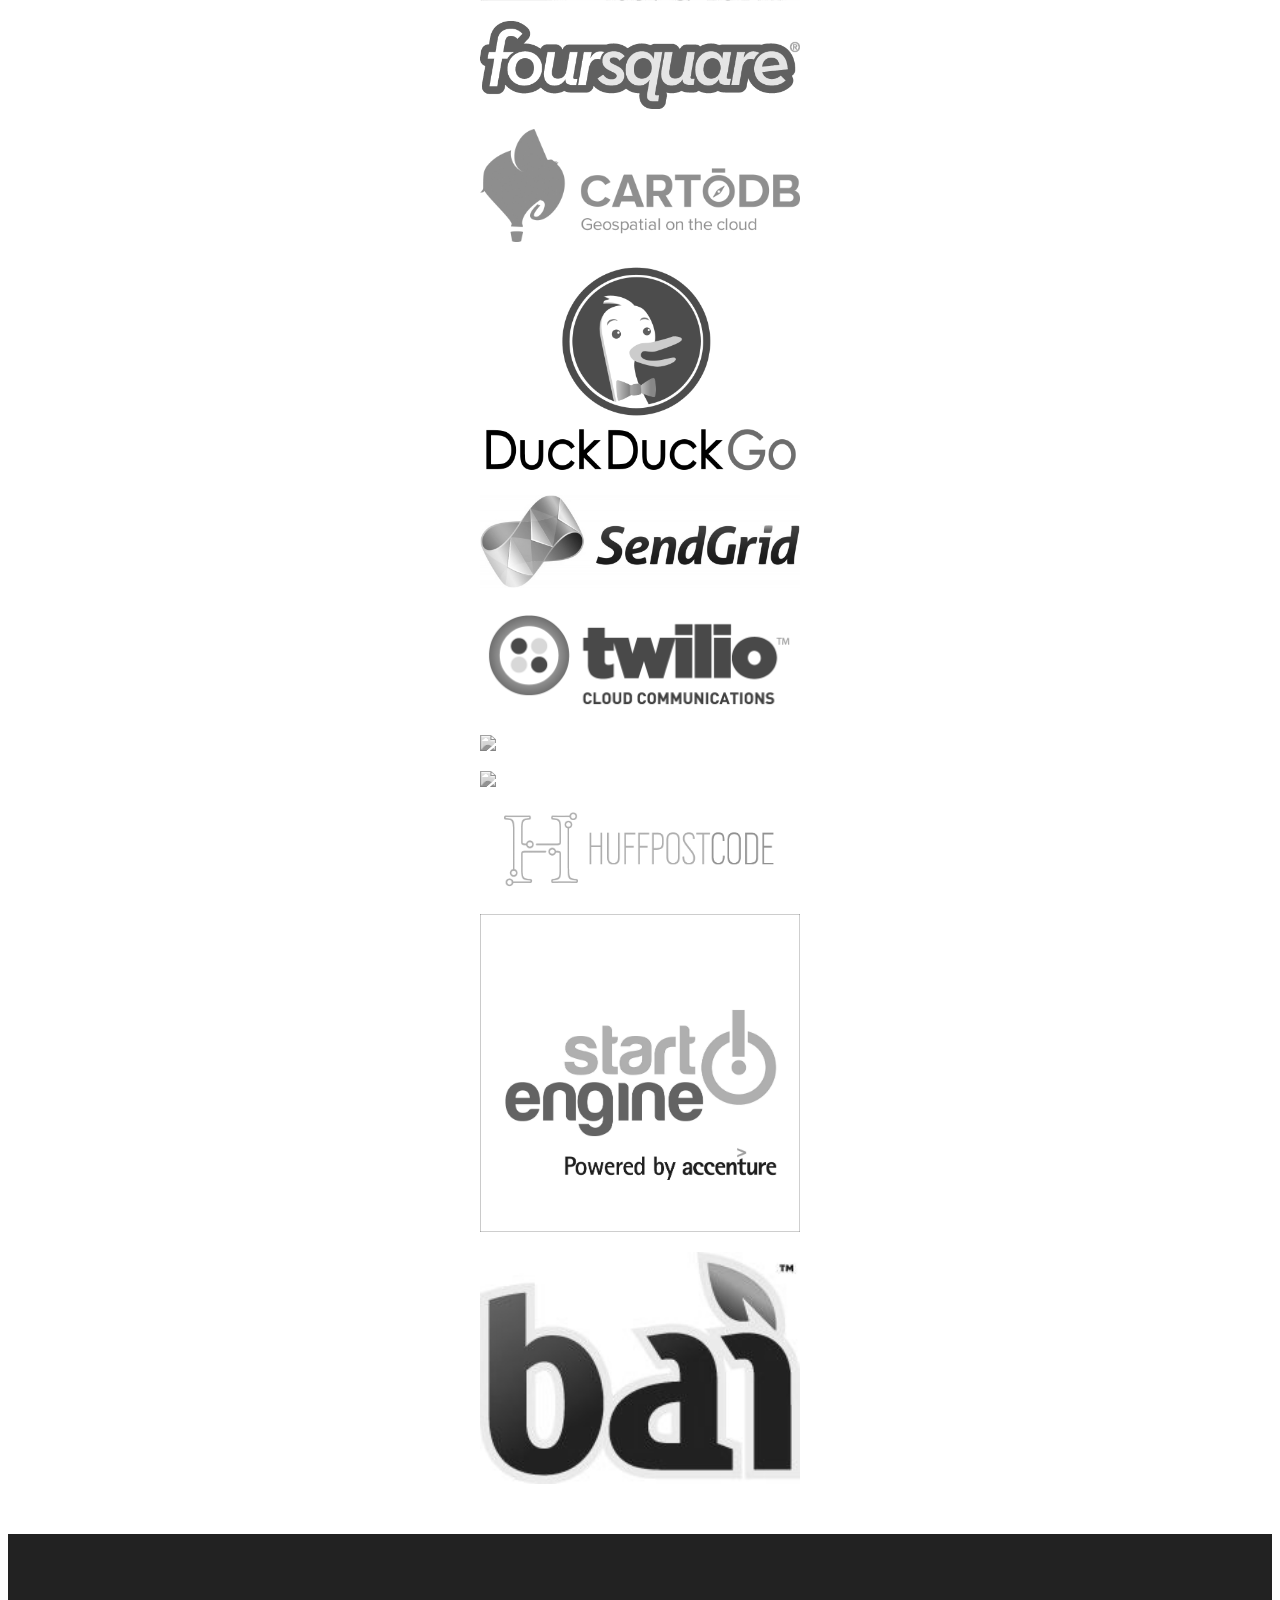
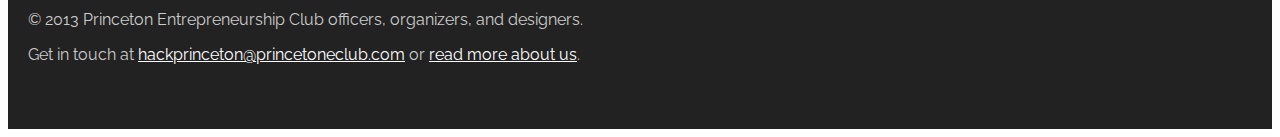
==== commit aef95b82: "added meteor workshop" ====
--- a/index.htm
+++ b/index.htm
@@ -99,6 +99,9 @@
 
 <p>9 pm - 9:30 pm: How to Get Started with Amazon Web Services - AWS (CS 102)</p>
 
+<p>9:30 pm - 10:30 pm: Livecoding Meteor.js For Fun and Profit - Meteor (CS 102) </p>
+
+
 <br />
 <p>Saturday, November 9th</p>
 
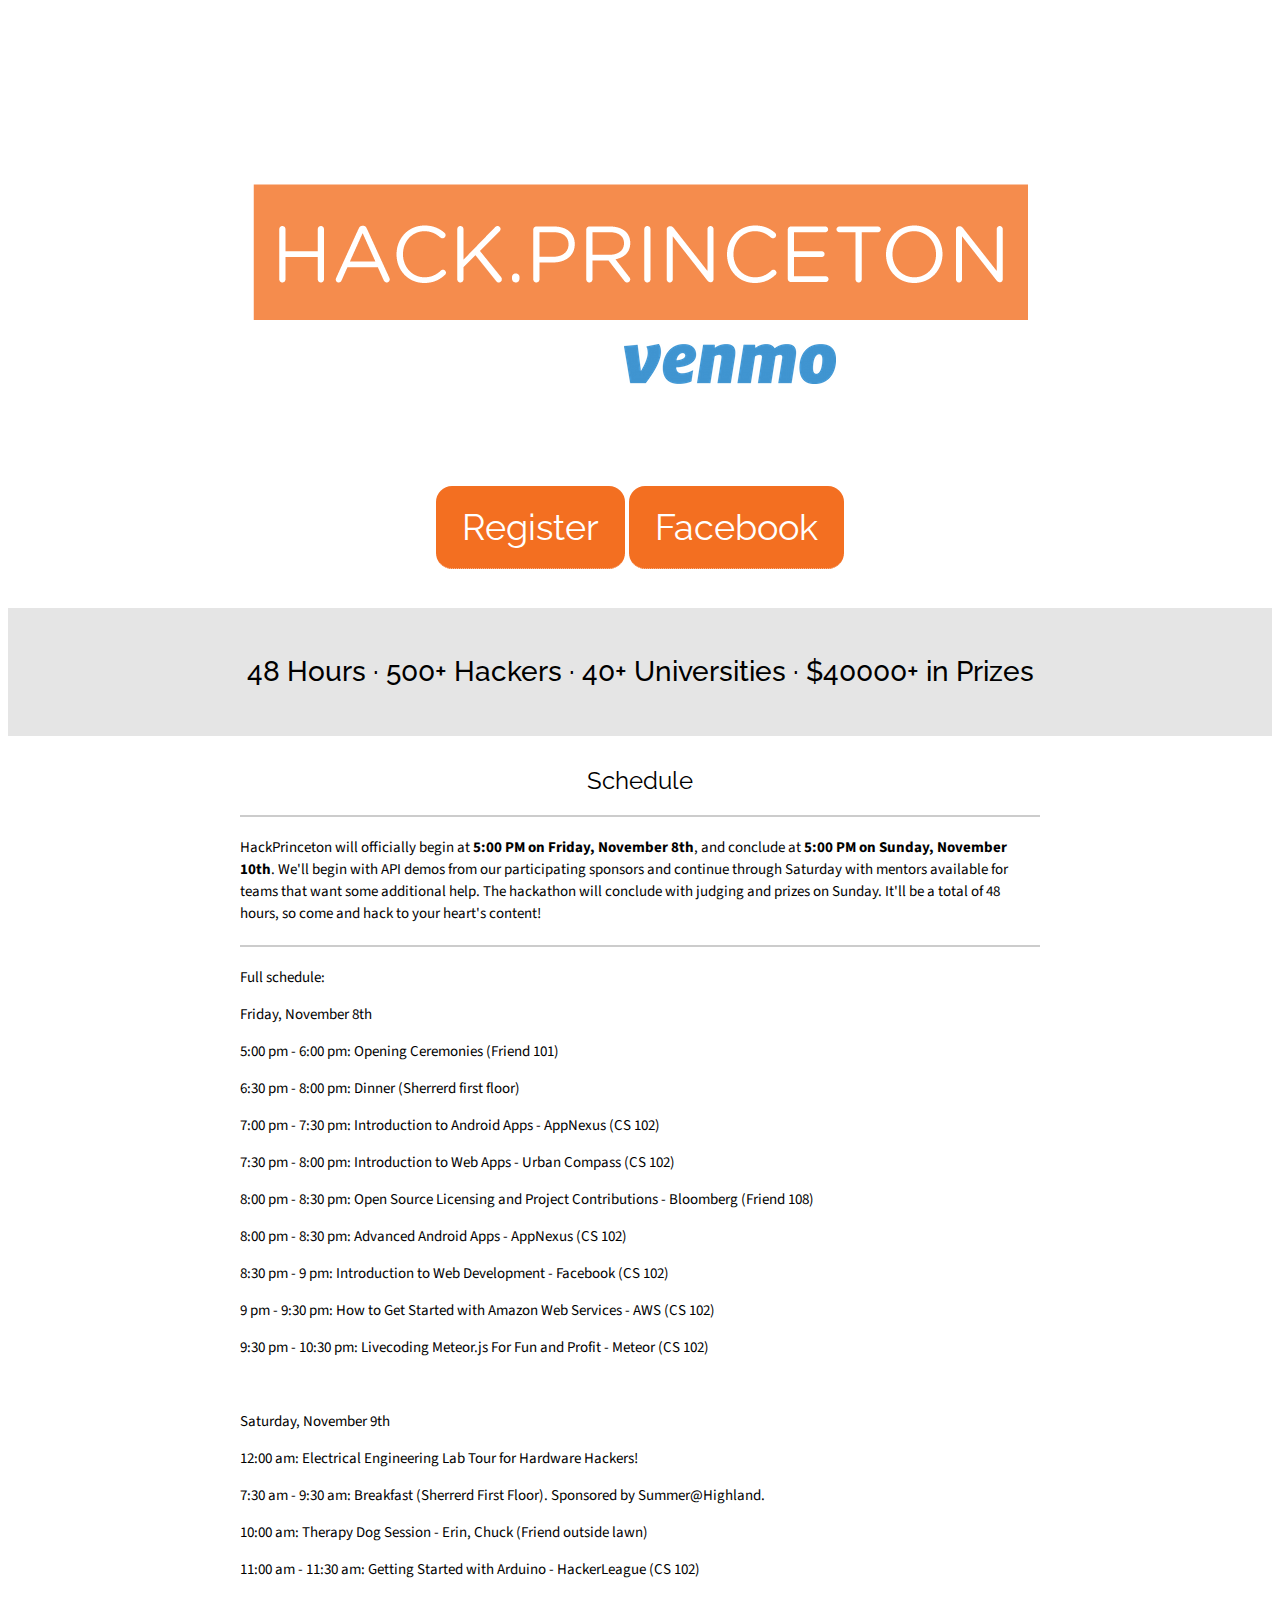
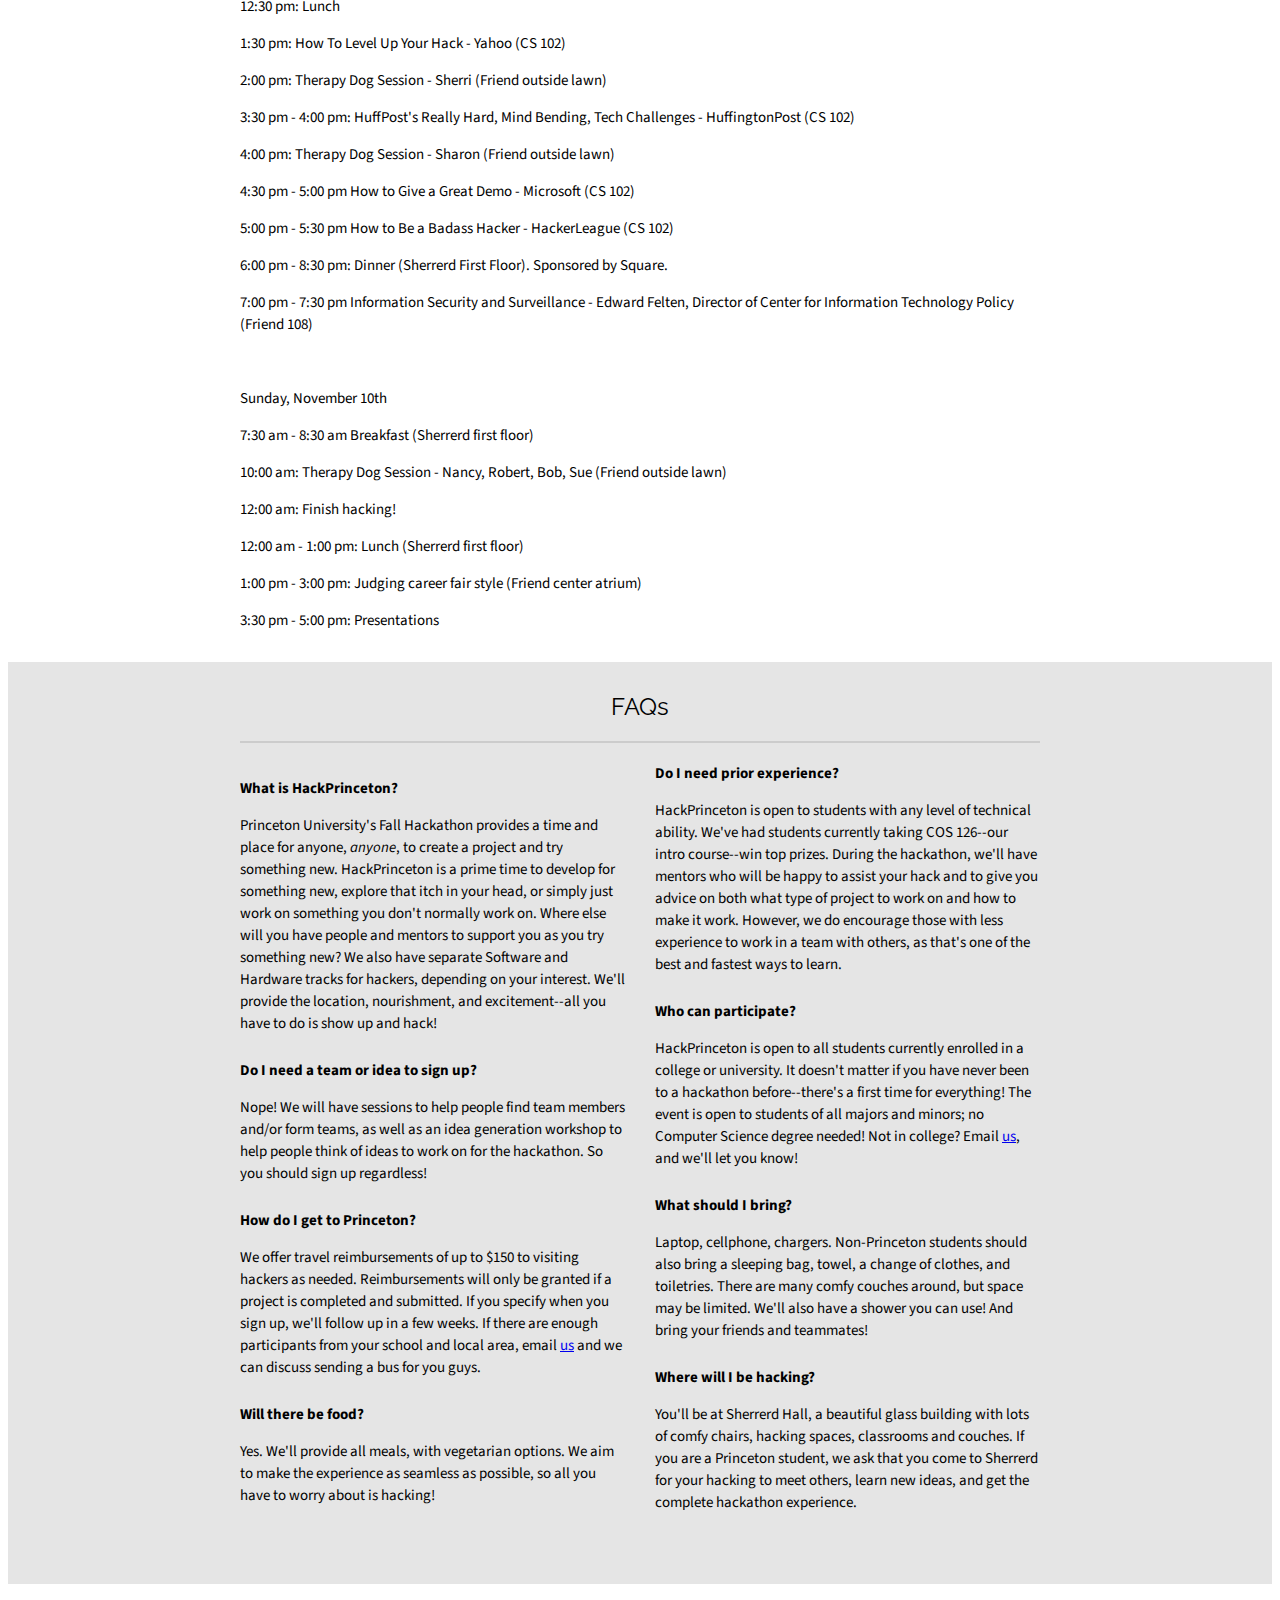
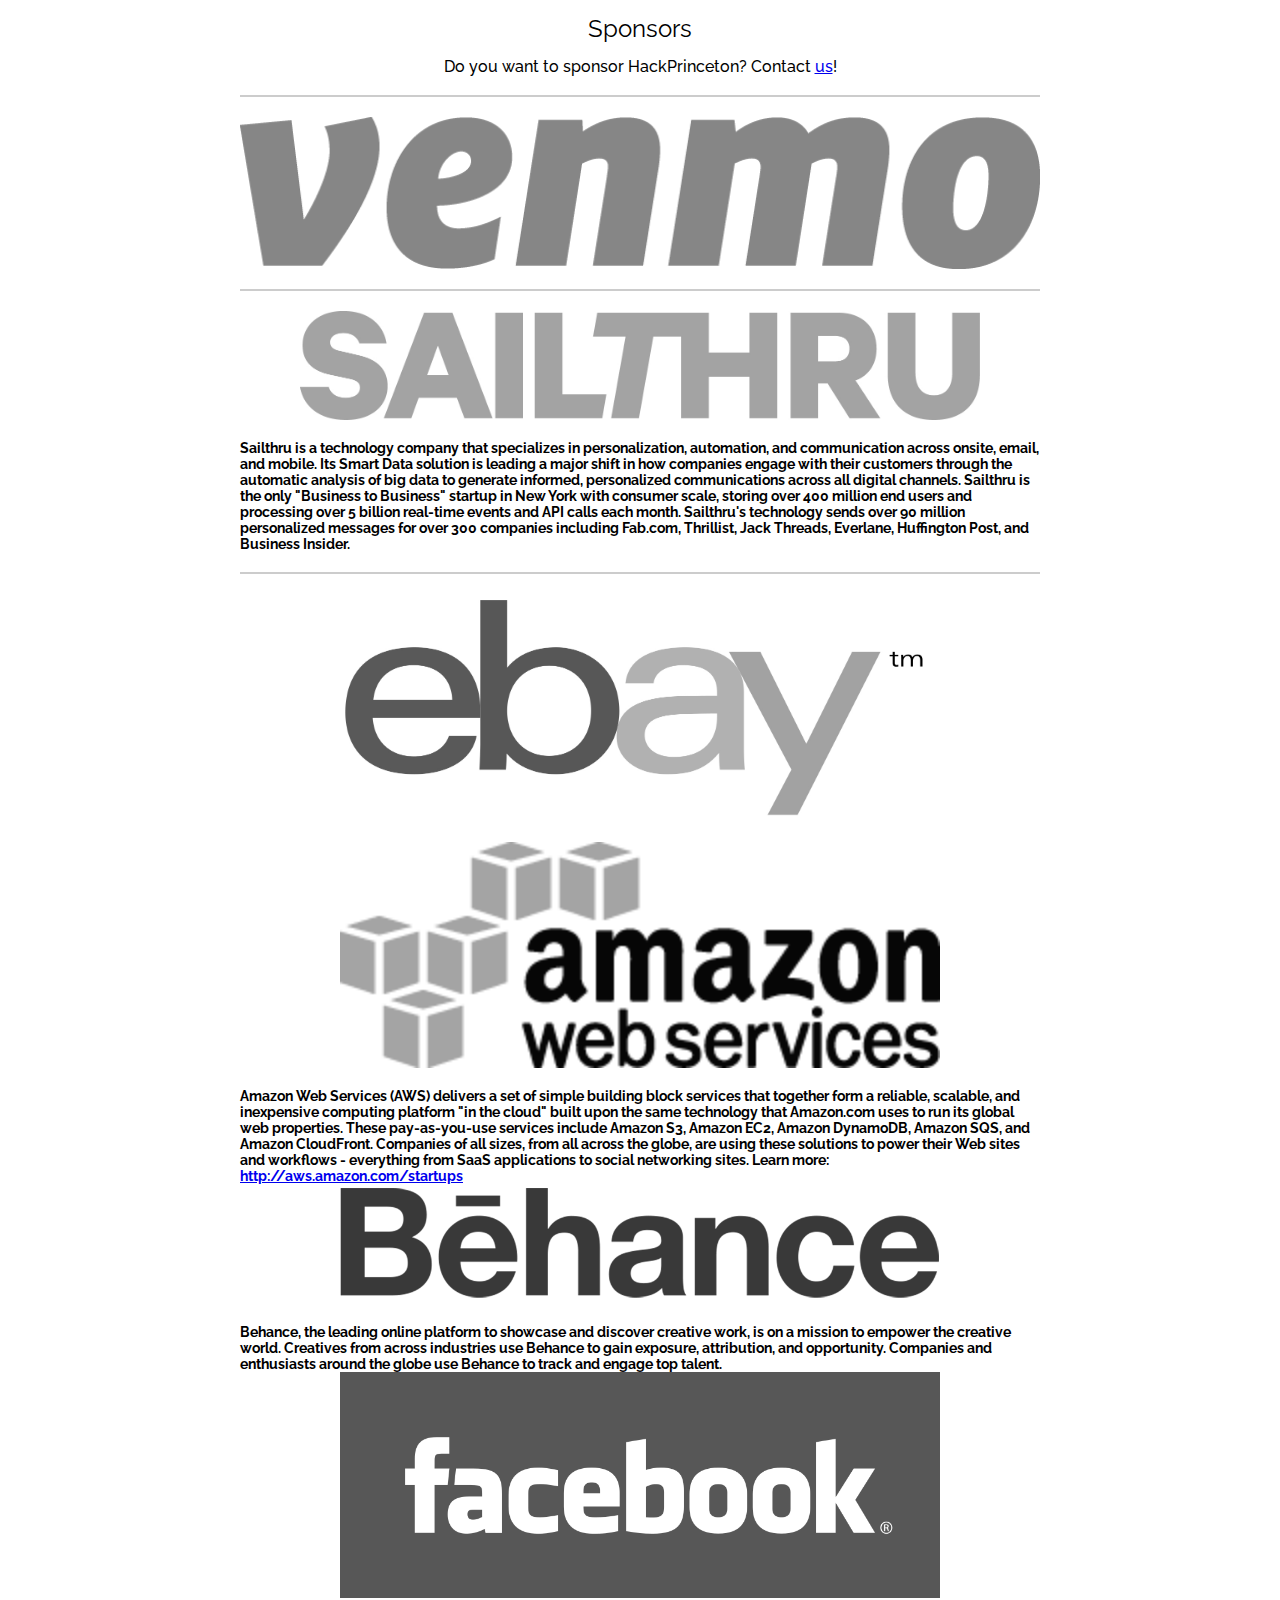
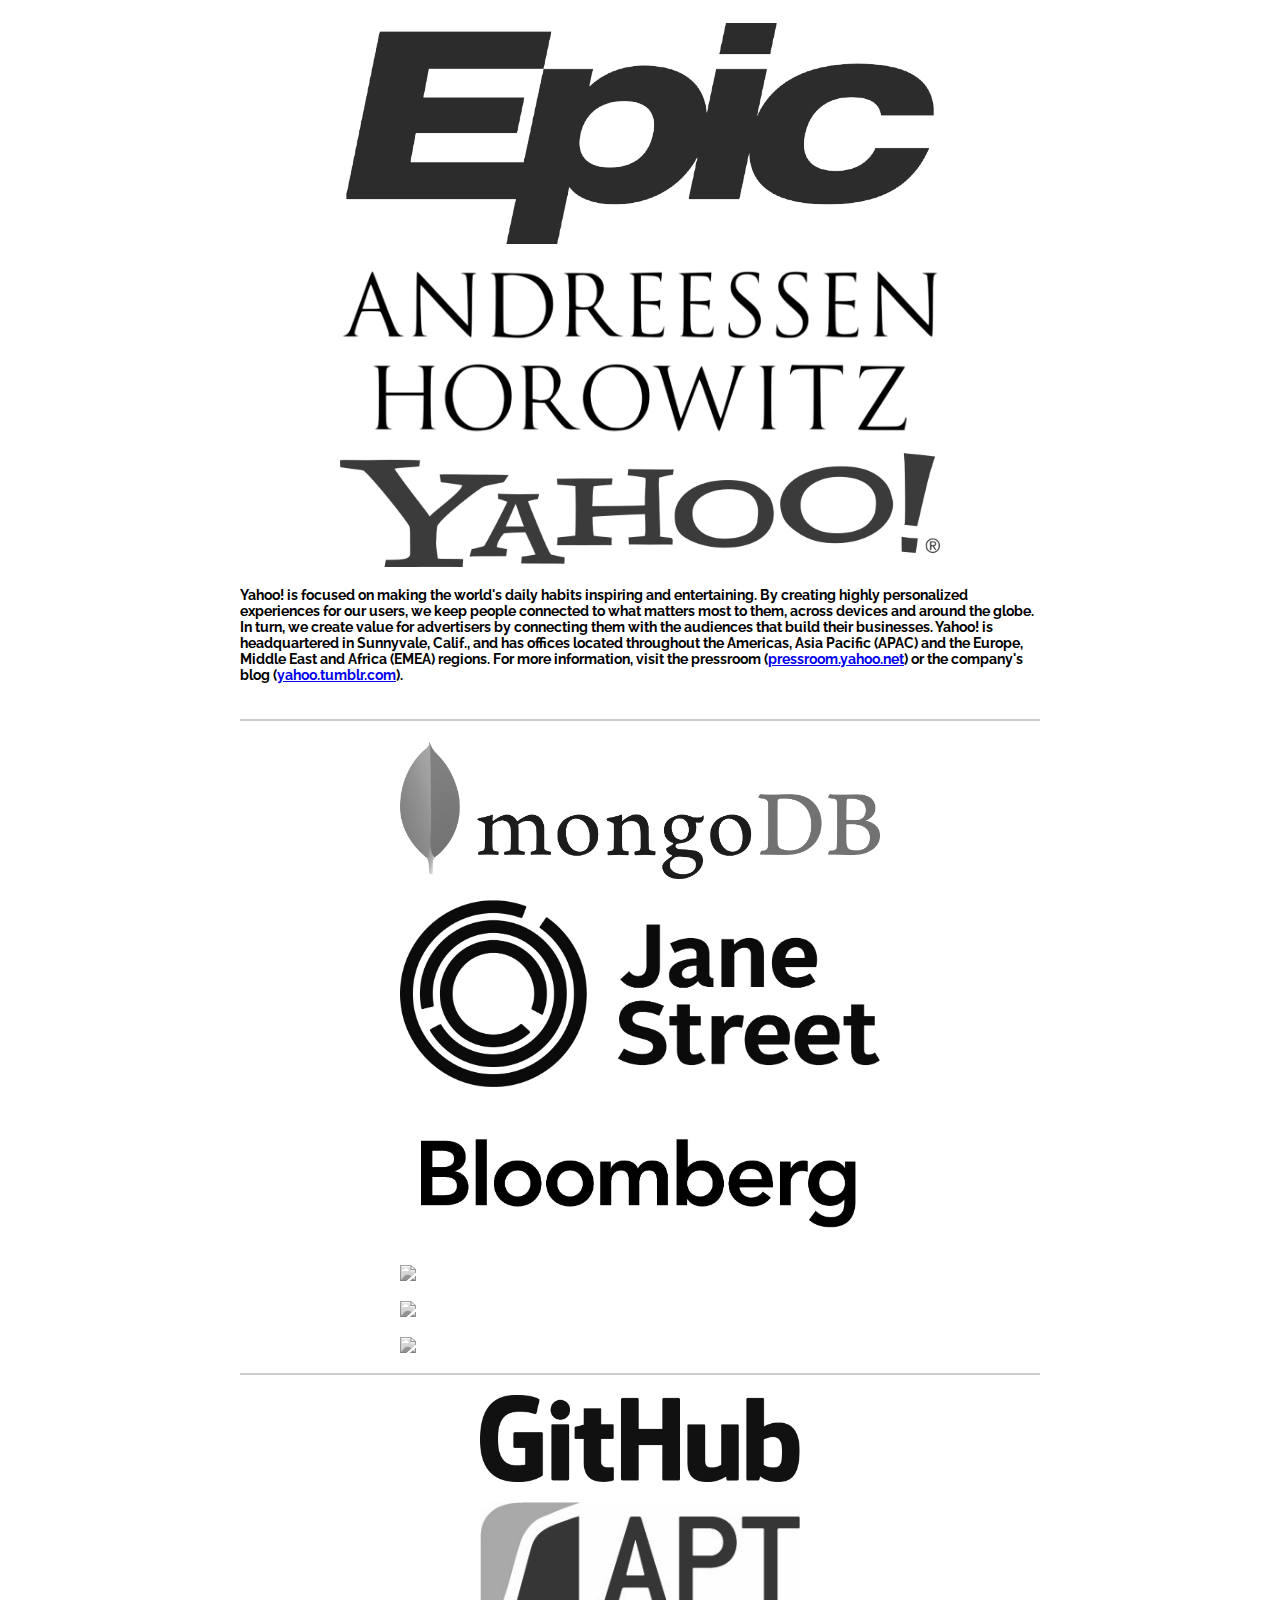
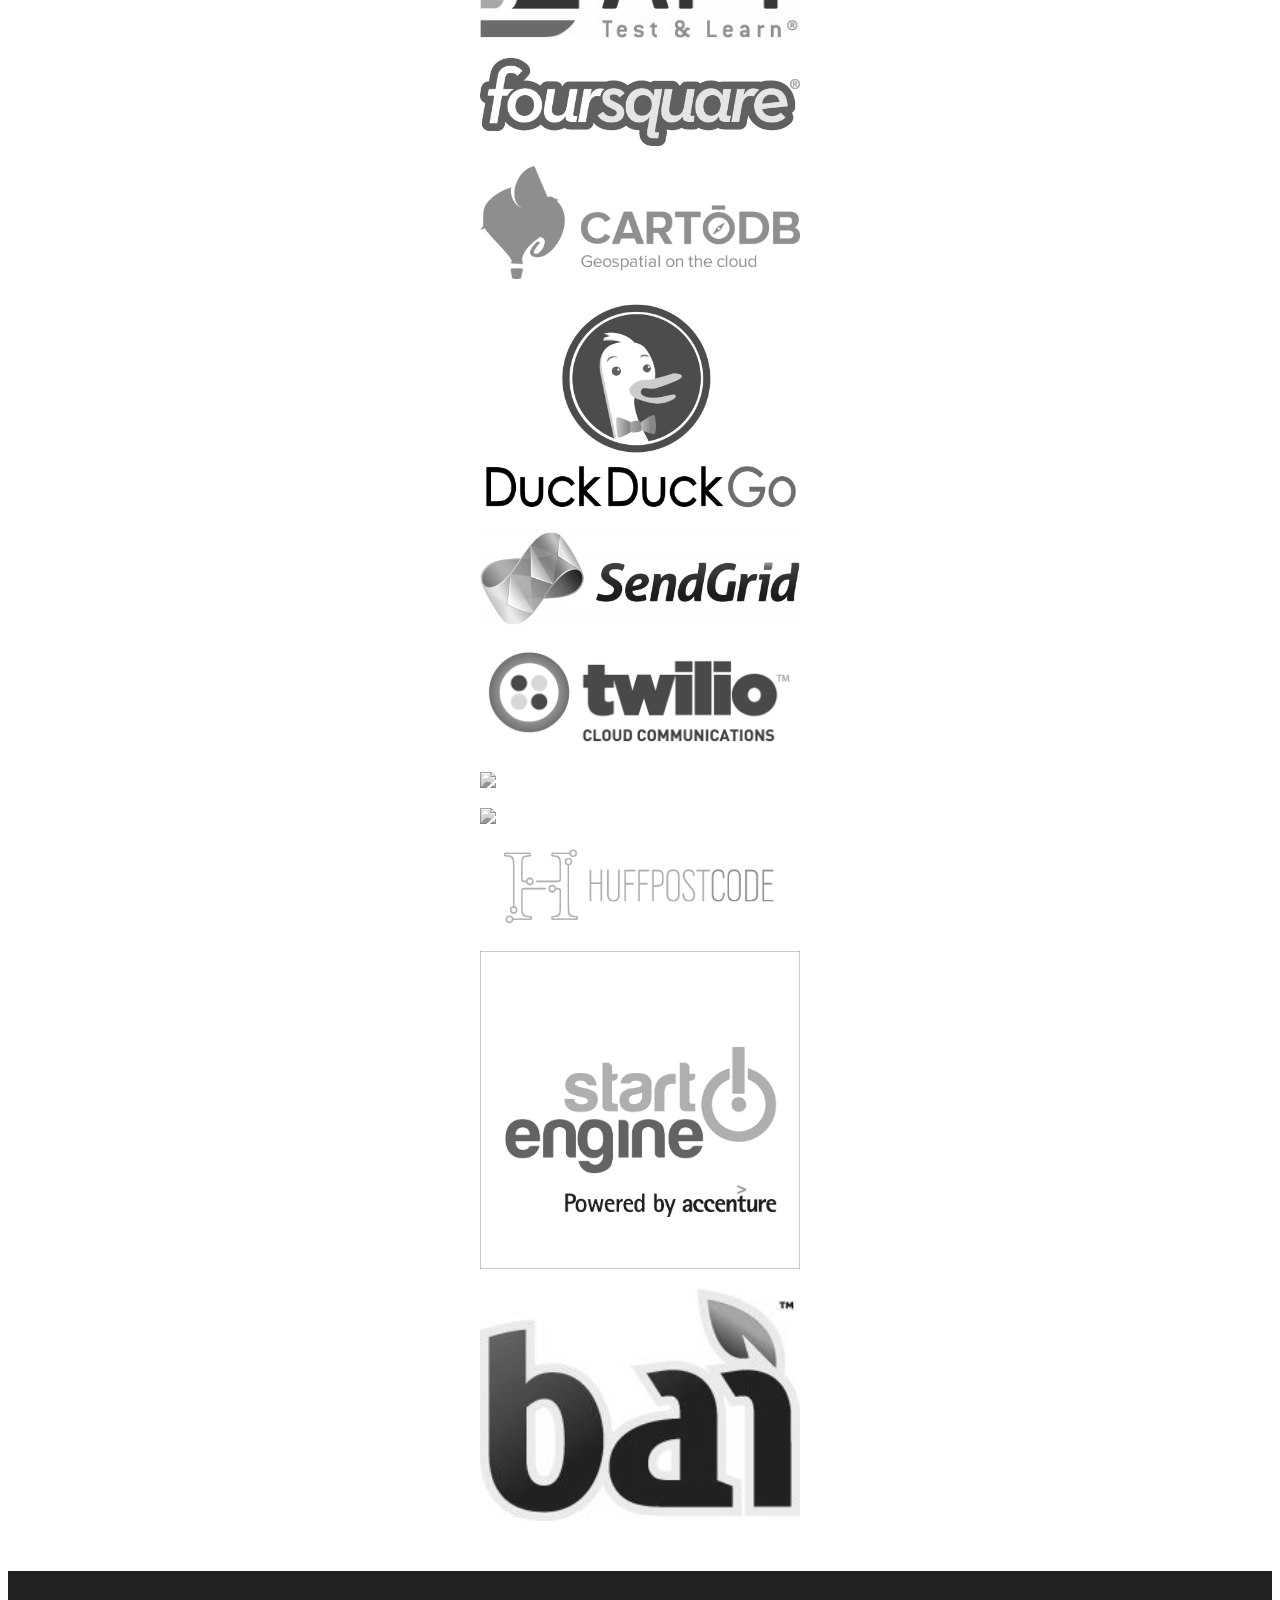
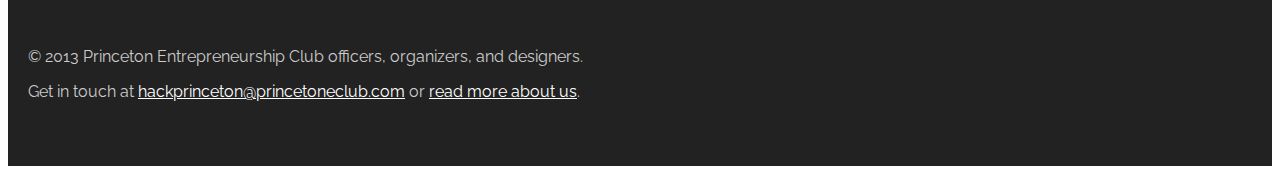
==== commit 1e1a43c4: "added yahoo talk" ====
--- a/index.htm
+++ b/index.htm
@@ -115,6 +115,8 @@
 
 <p>12:30 pm: Lunch </p>
 
+<p>1:30 pm: How To Level Up Your Hack - Yahoo (CS 102) </p>
+
 <p>2:00 pm: Therapy Dog Session - Sherri (Friend outside lawn)</p>
 
 <p>3:30 pm - 4:00 pm: HuffPost's Really Hard, Mind Bending, Tech Challenges - HuffingtonPost (CS 102)</p>
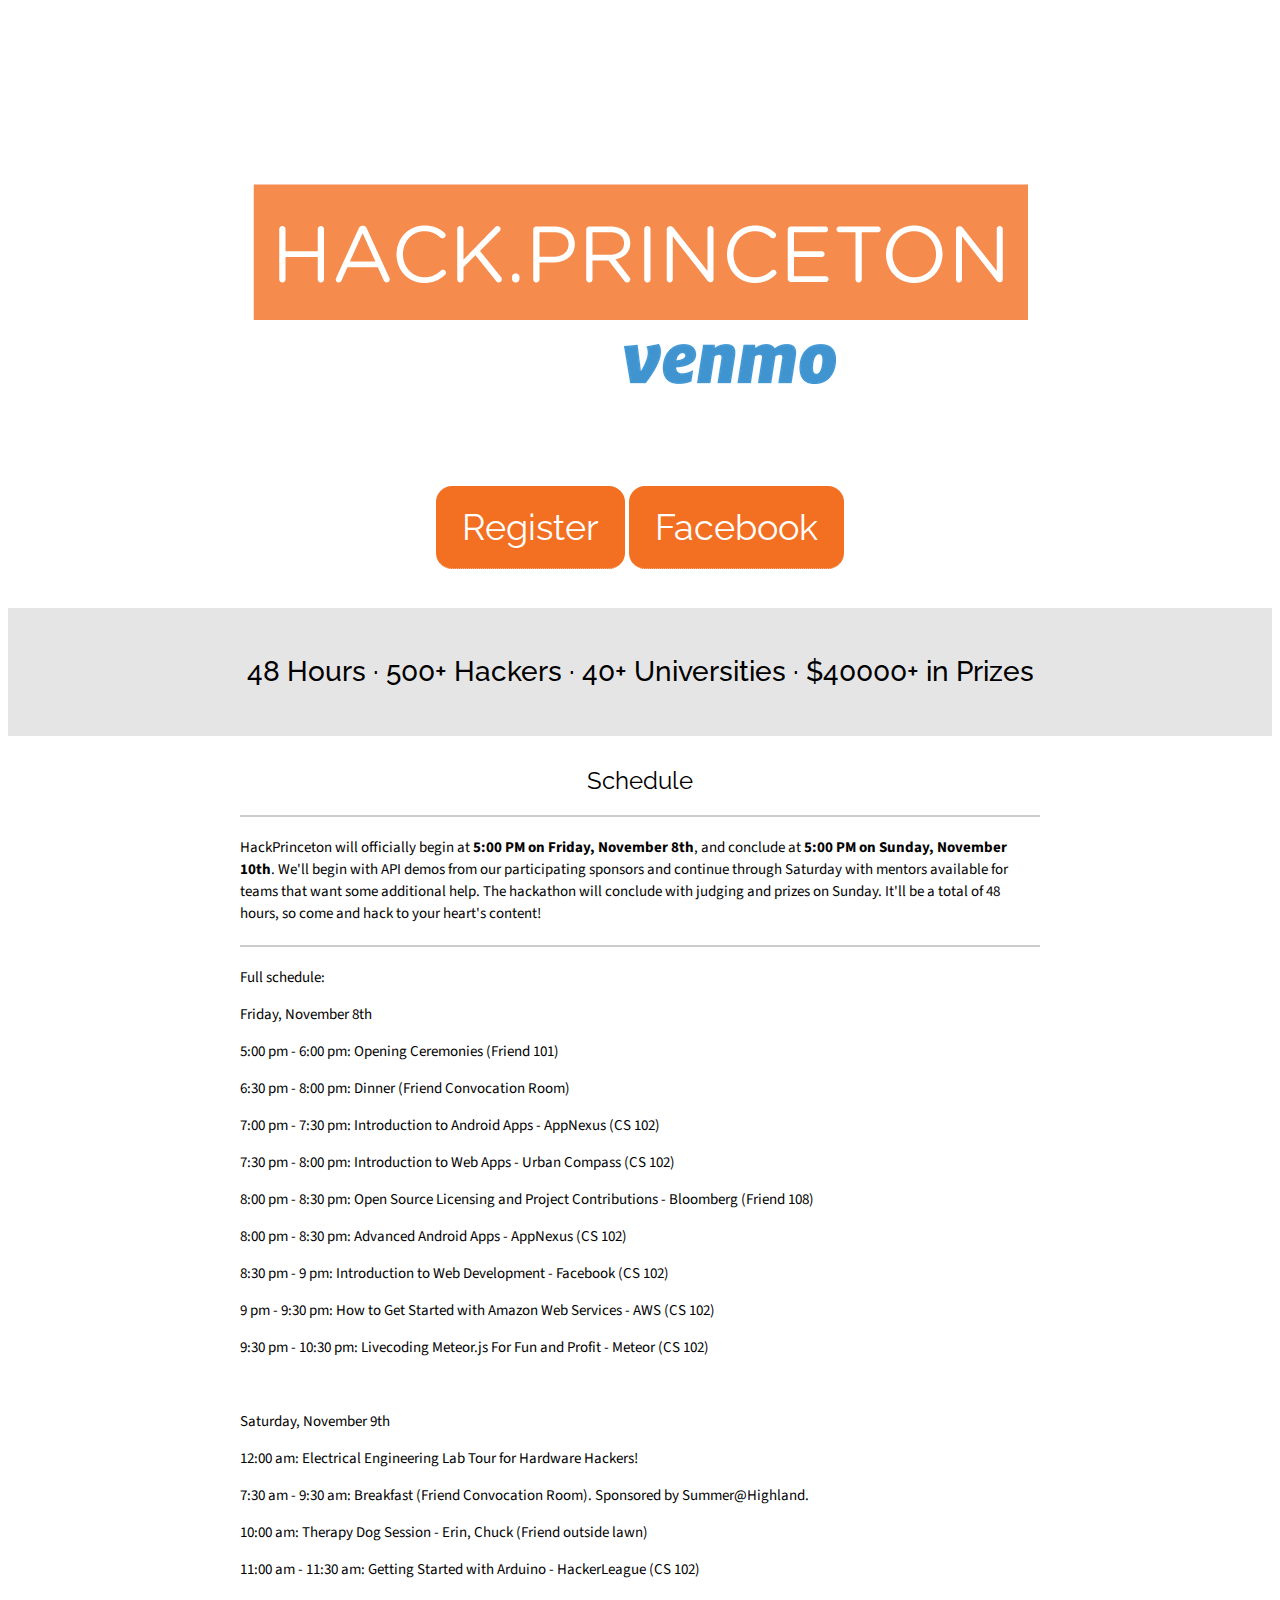
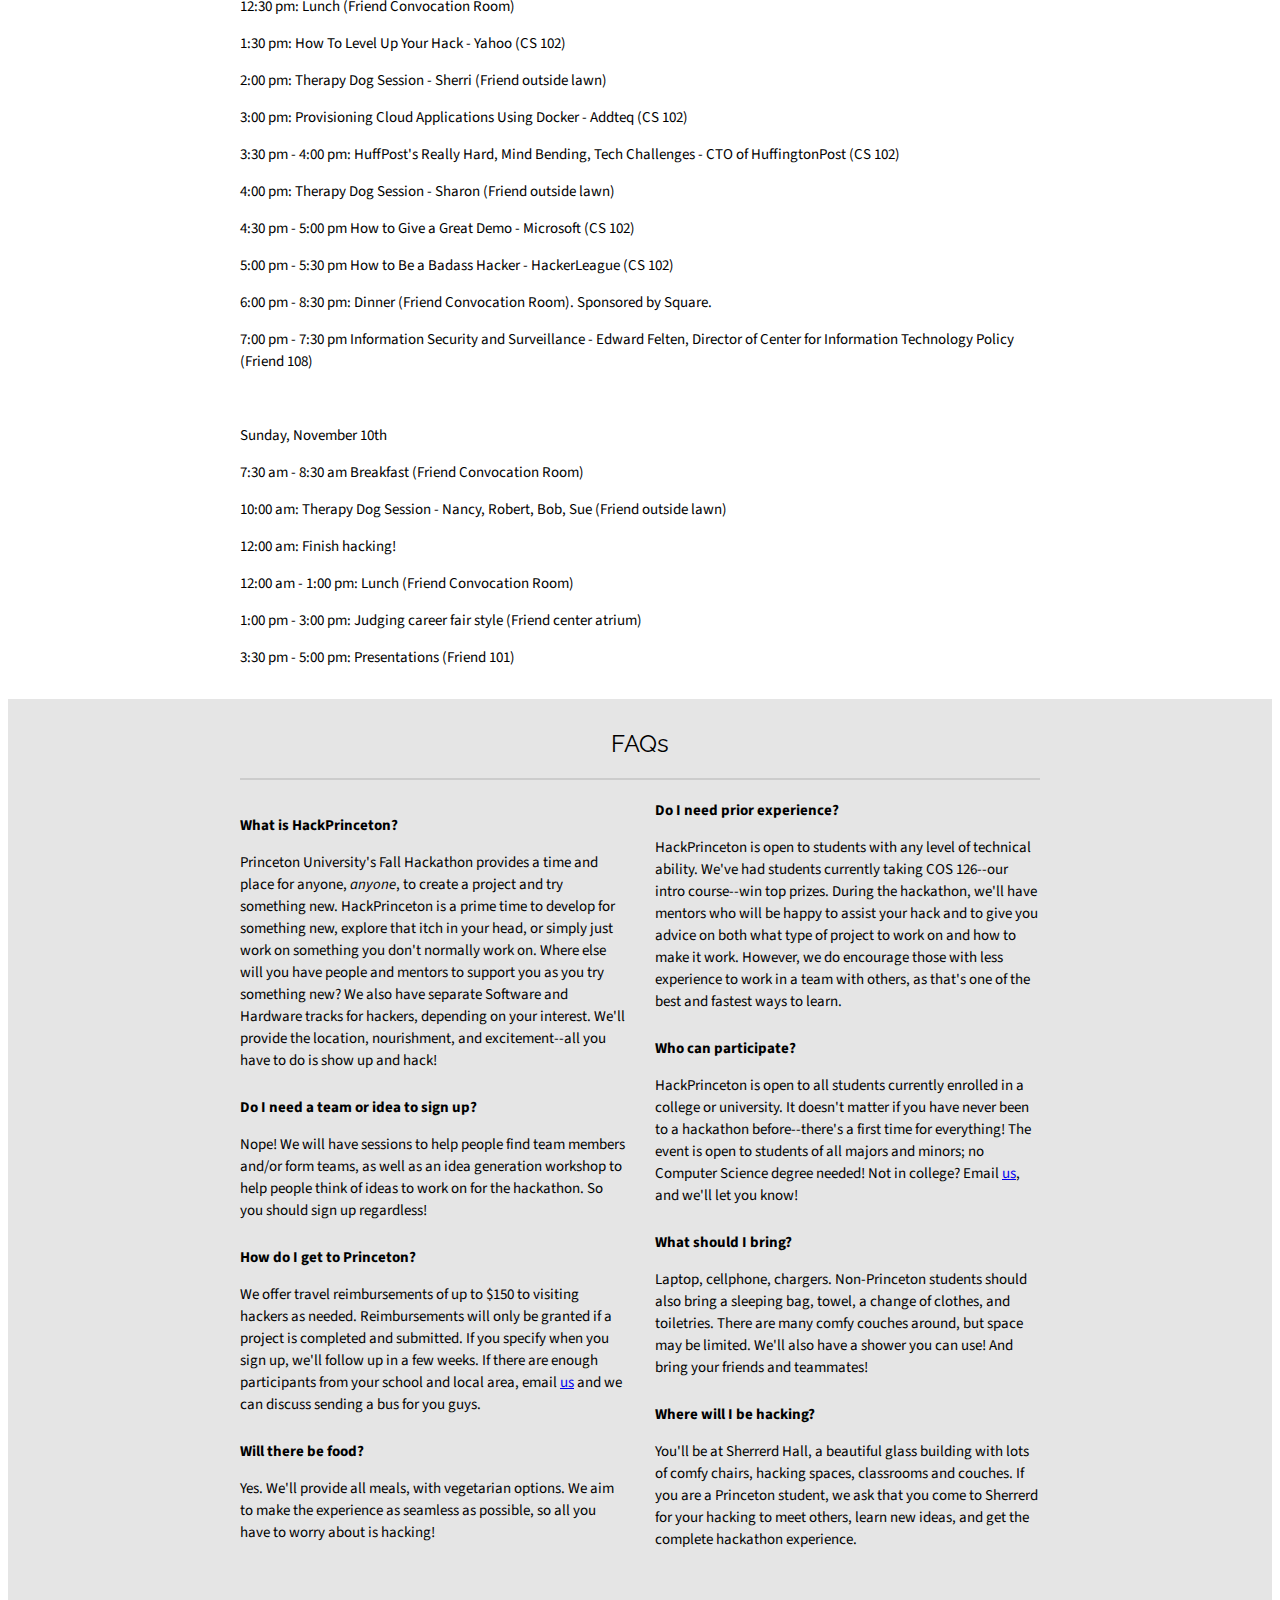
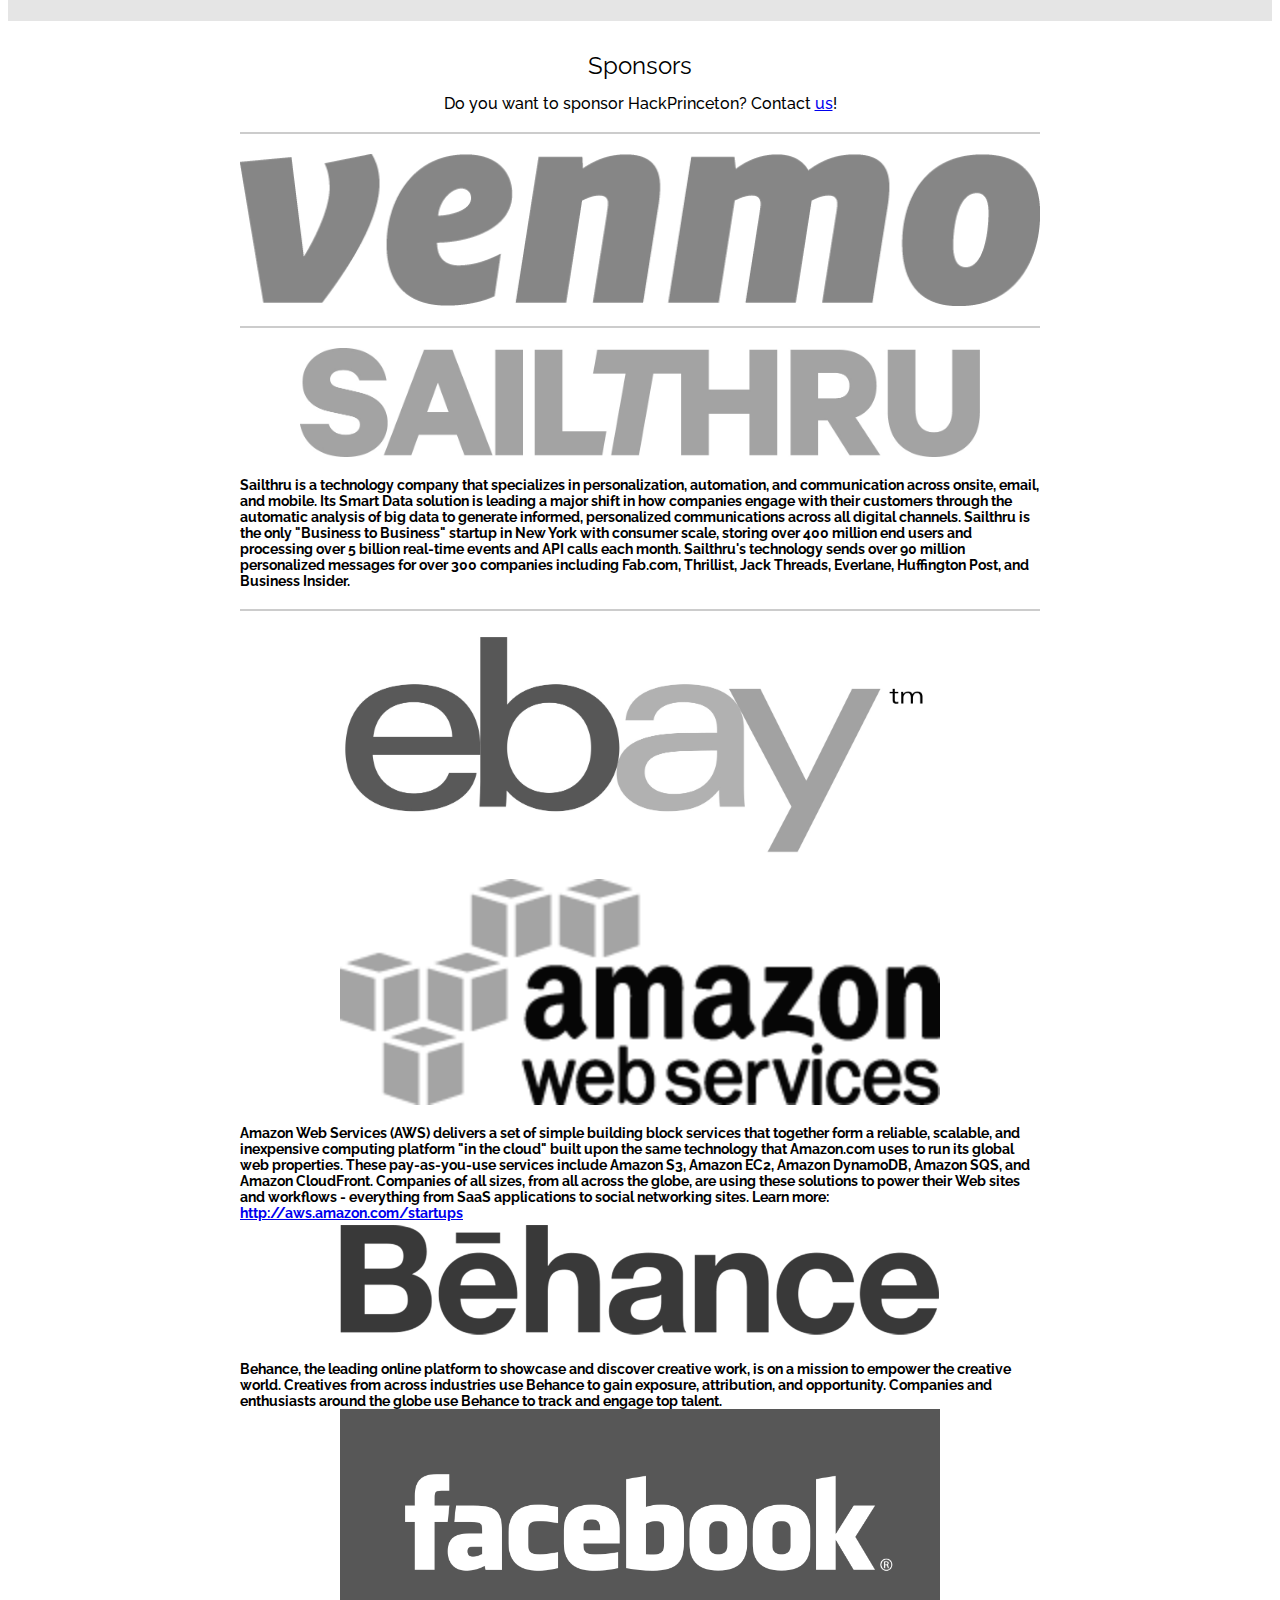
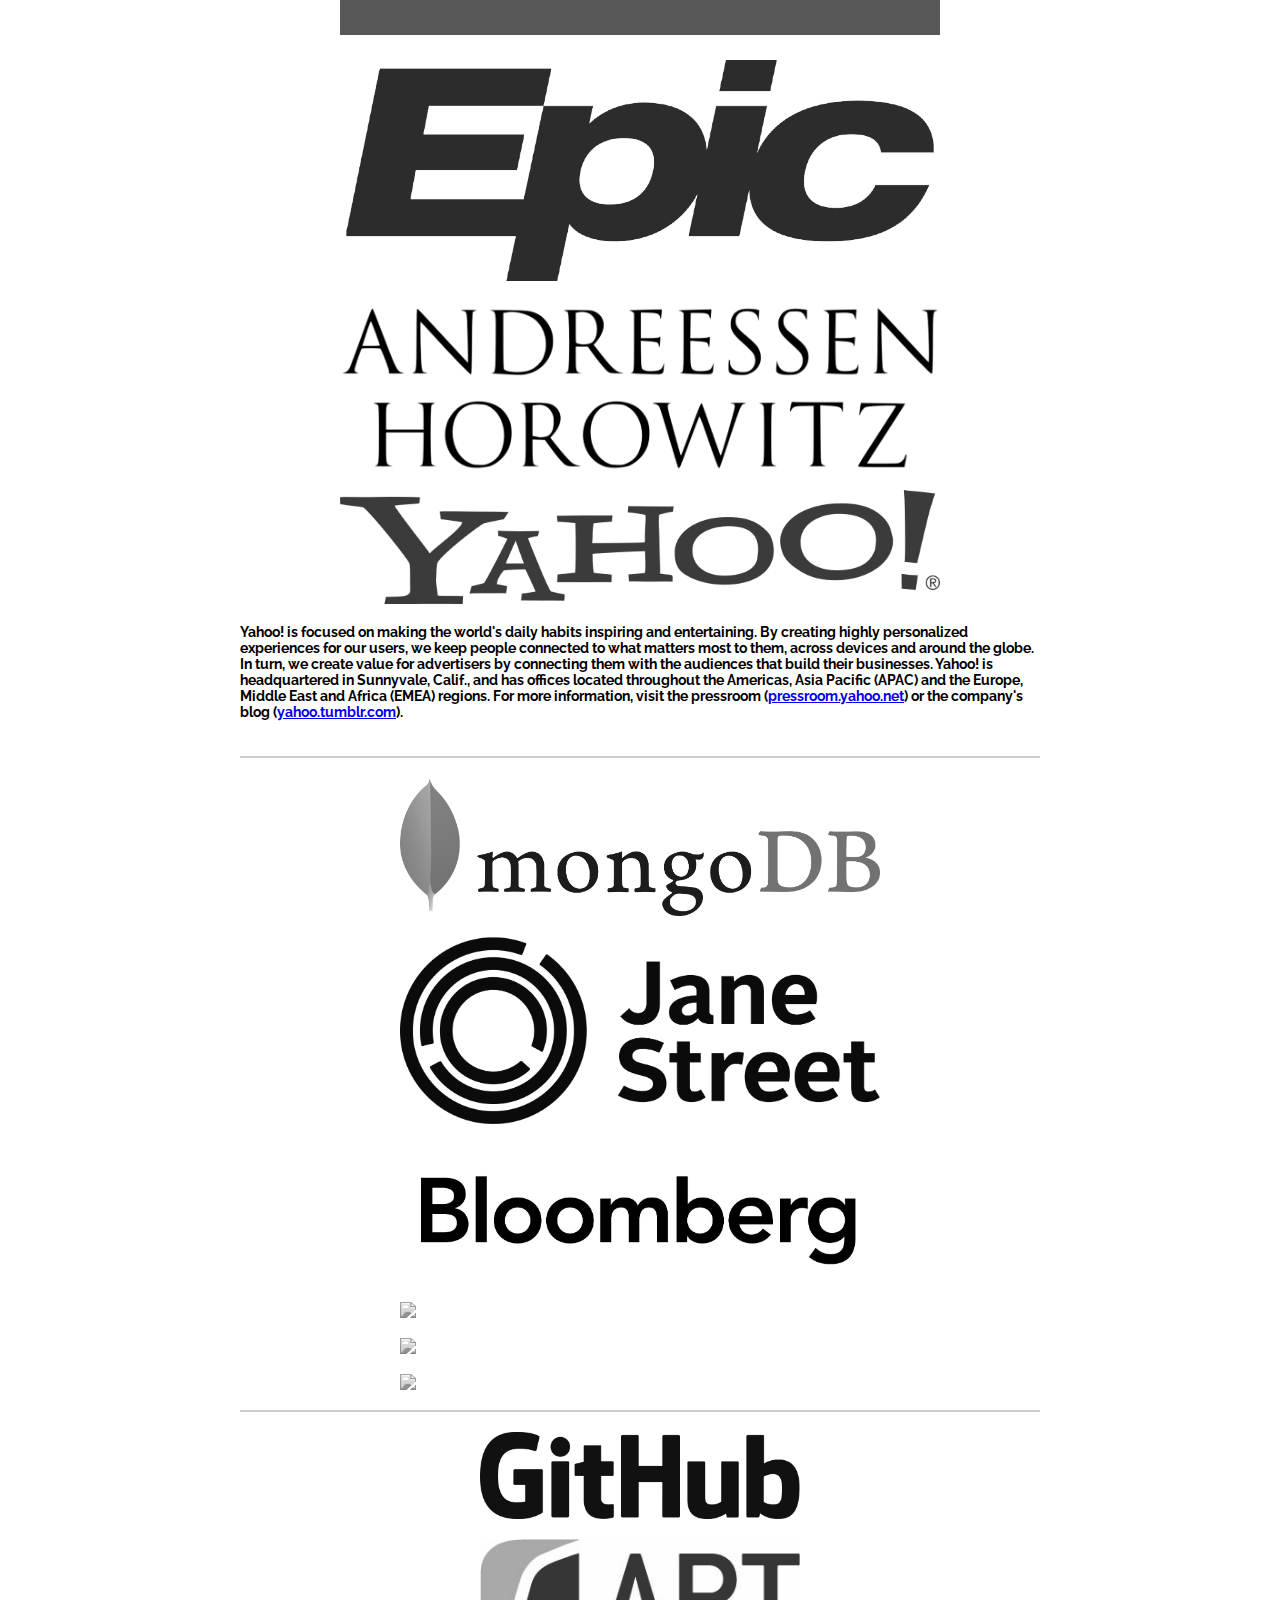
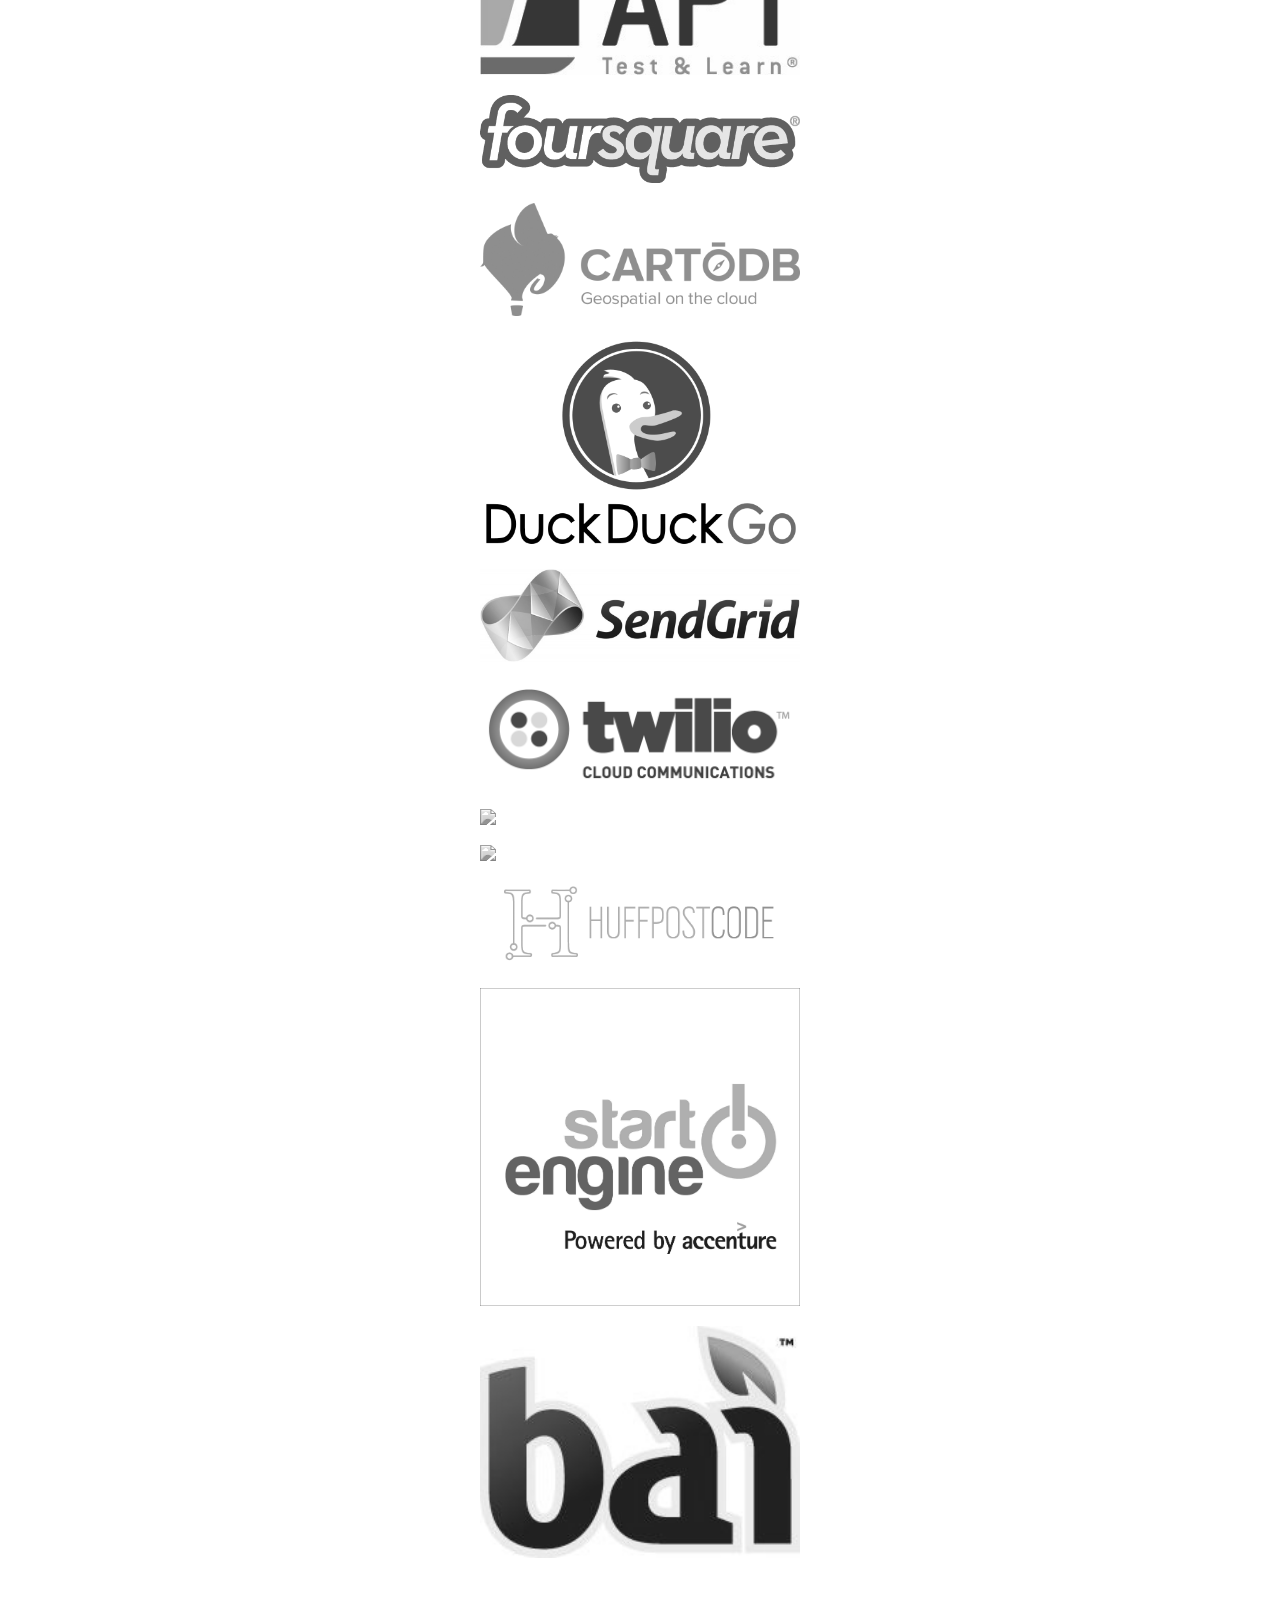
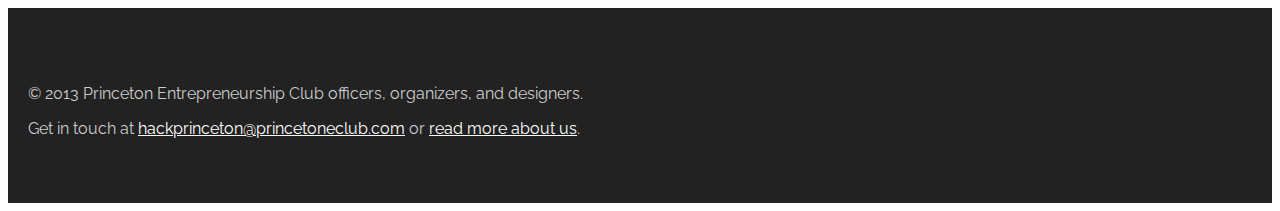
==== commit 8ca8cf77: "added more workshops, changed schedule" ====
--- a/index.htm
+++ b/index.htm
@@ -85,7 +85,7 @@
 
 <p>5:00 pm - 6:00 pm: Opening Ceremonies (Friend 101)</p>
 
-<p>6:30 pm - 8:00 pm: Dinner (Sherrerd first floor)</p>
+<p>6:30 pm - 8:00 pm: Dinner (Friend Convocation Room)</p>
 
 <p>7:00 pm - 7:30 pm: Introduction to Android Apps - AppNexus (CS 102)</p>
 
@@ -107,19 +107,21 @@
 
 <p>12:00 am: Electrical Engineering Lab Tour for Hardware Hackers!</p>
 
-<p>7:30 am - 9:30 am: Breakfast (Sherrerd First Floor). Sponsored by Summer@Highland.</p>
+<p>7:30 am - 9:30 am: Breakfast (Friend Convocation Room). Sponsored by Summer@Highland.</p>
 
 <p>10:00 am: Therapy Dog Session - Erin, Chuck (Friend outside lawn)</p>
 
 <p>11:00 am - 11:30 am: Getting Started with Arduino - HackerLeague (CS 102)</p>
 
-<p>12:30 pm: Lunch </p>
+<p>12:30 pm: Lunch (Friend Convocation Room)</p>
 
 <p>1:30 pm: How To Level Up Your Hack - Yahoo (CS 102) </p>
 
 <p>2:00 pm: Therapy Dog Session - Sherri (Friend outside lawn)</p>
 
-<p>3:30 pm - 4:00 pm: HuffPost's Really Hard, Mind Bending, Tech Challenges - HuffingtonPost (CS 102)</p>
+<p>3:00 pm: Provisioning Cloud Applications Using Docker - Addteq (CS 102)</p>
+
+<p>3:30 pm - 4:00 pm: HuffPost's Really Hard, Mind Bending, Tech Challenges - CTO of HuffingtonPost (CS 102)</p>
 
 <p>4:00 pm: Therapy Dog Session - Sharon (Friend outside lawn)</p>
 
@@ -127,24 +129,24 @@
 
 <p>5:00 pm - 5:30 pm How to Be a Badass Hacker - HackerLeague (CS 102)</p>
 
-<p>6:00 pm - 8:30 pm: Dinner (Sherrerd First Floor). Sponsored by Square. </p>
+<p>6:00 pm - 8:30 pm: Dinner (Friend Convocation Room). Sponsored by Square. </p>
 
 <p>7:00 pm - 7:30 pm Information Security and Surveillance - Edward Felten, Director of Center for Information Technology Policy (Friend 108)</p>
 
 <br />
 <p>Sunday, November 10th</p>
 
-<p>7:30 am - 8:30 am Breakfast (Sherrerd first floor)</p>
+<p>7:30 am - 8:30 am Breakfast (Friend Convocation Room)</p>
 
 <p>10:00 am: Therapy Dog Session - Nancy, Robert, Bob, Sue (Friend outside lawn)</p>
 
 <p>12:00 am: Finish hacking! </p>
 
-<p>12:00 am - 1:00 pm: Lunch (Sherrerd first floor)</p>
+<p>12:00 am - 1:00 pm: Lunch (Friend Convocation Room)</p>
 
 <p>1:00 pm - 3:00 pm: Judging career fair style (Friend center atrium)</p>
 
-3:30 pm - 5:00 pm: Presentations
+3:30 pm - 5:00 pm: Presentations (Friend 101)
       </div>
       
 
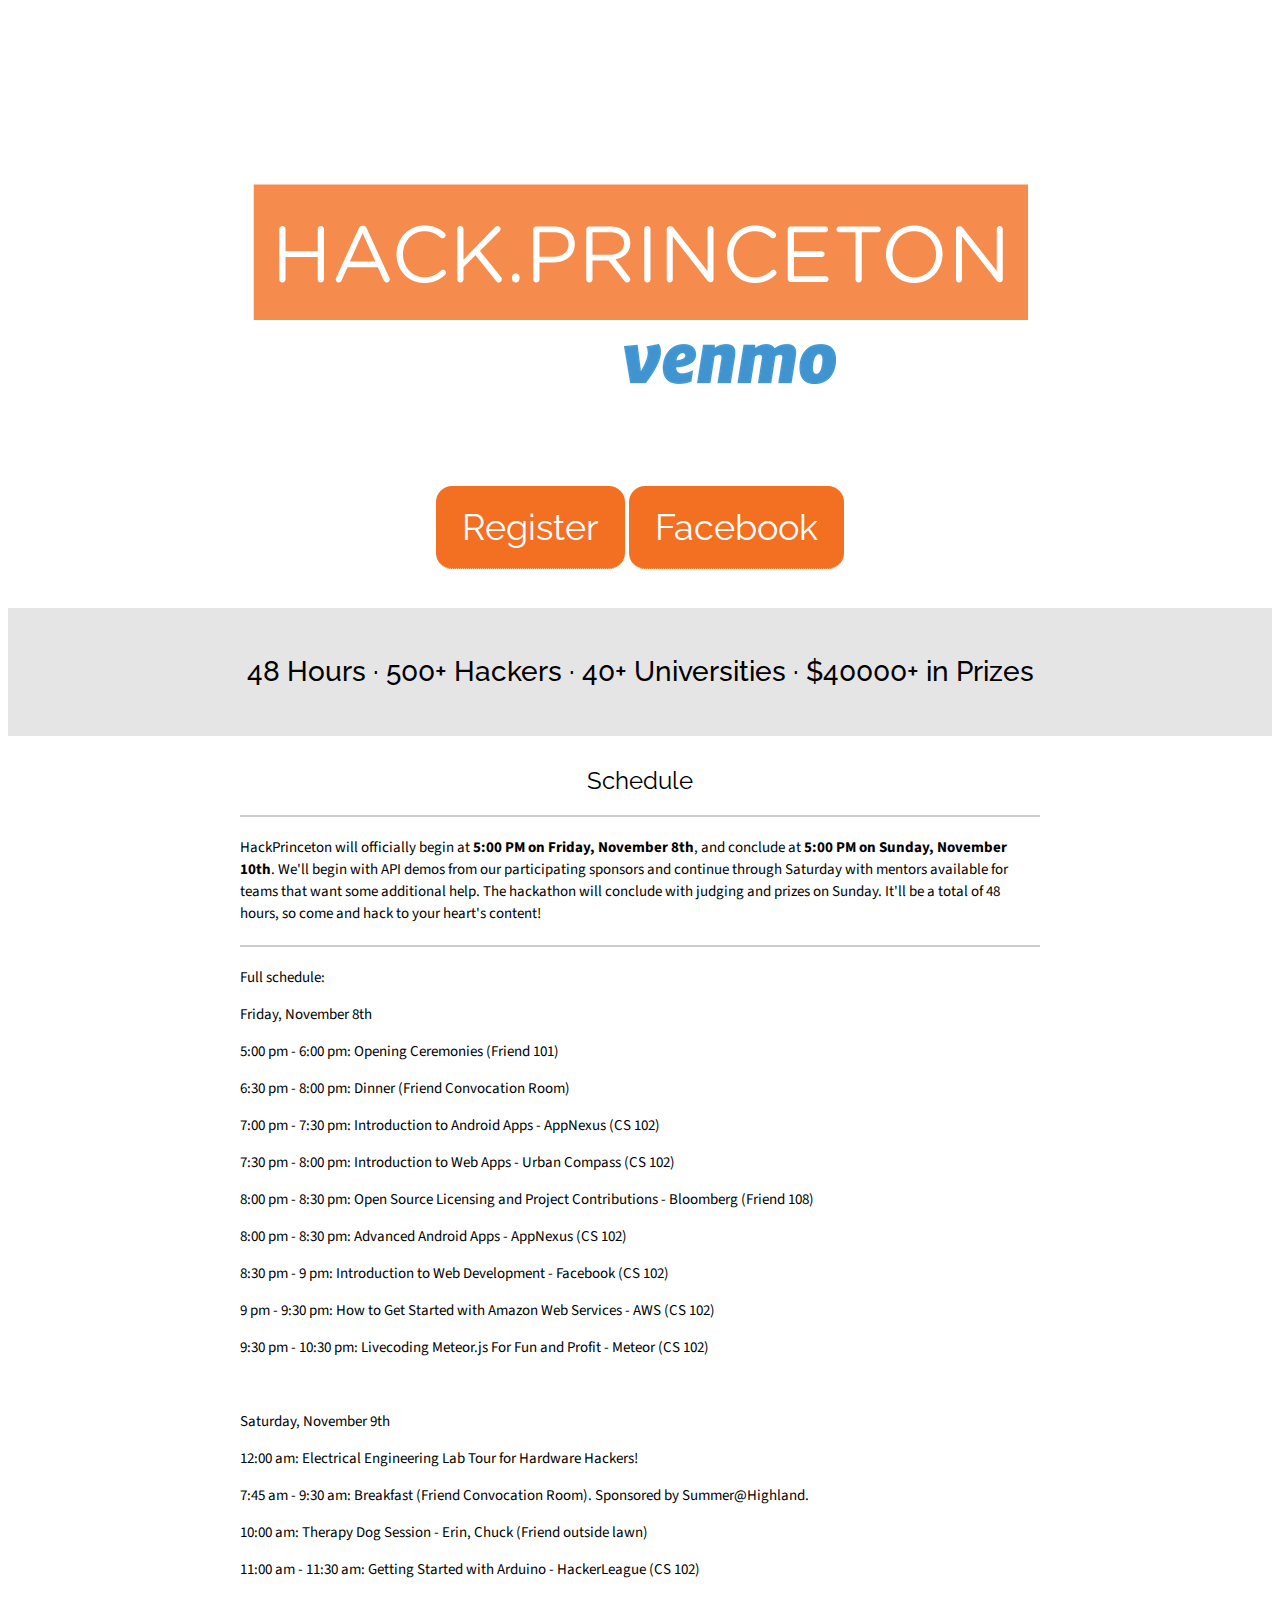
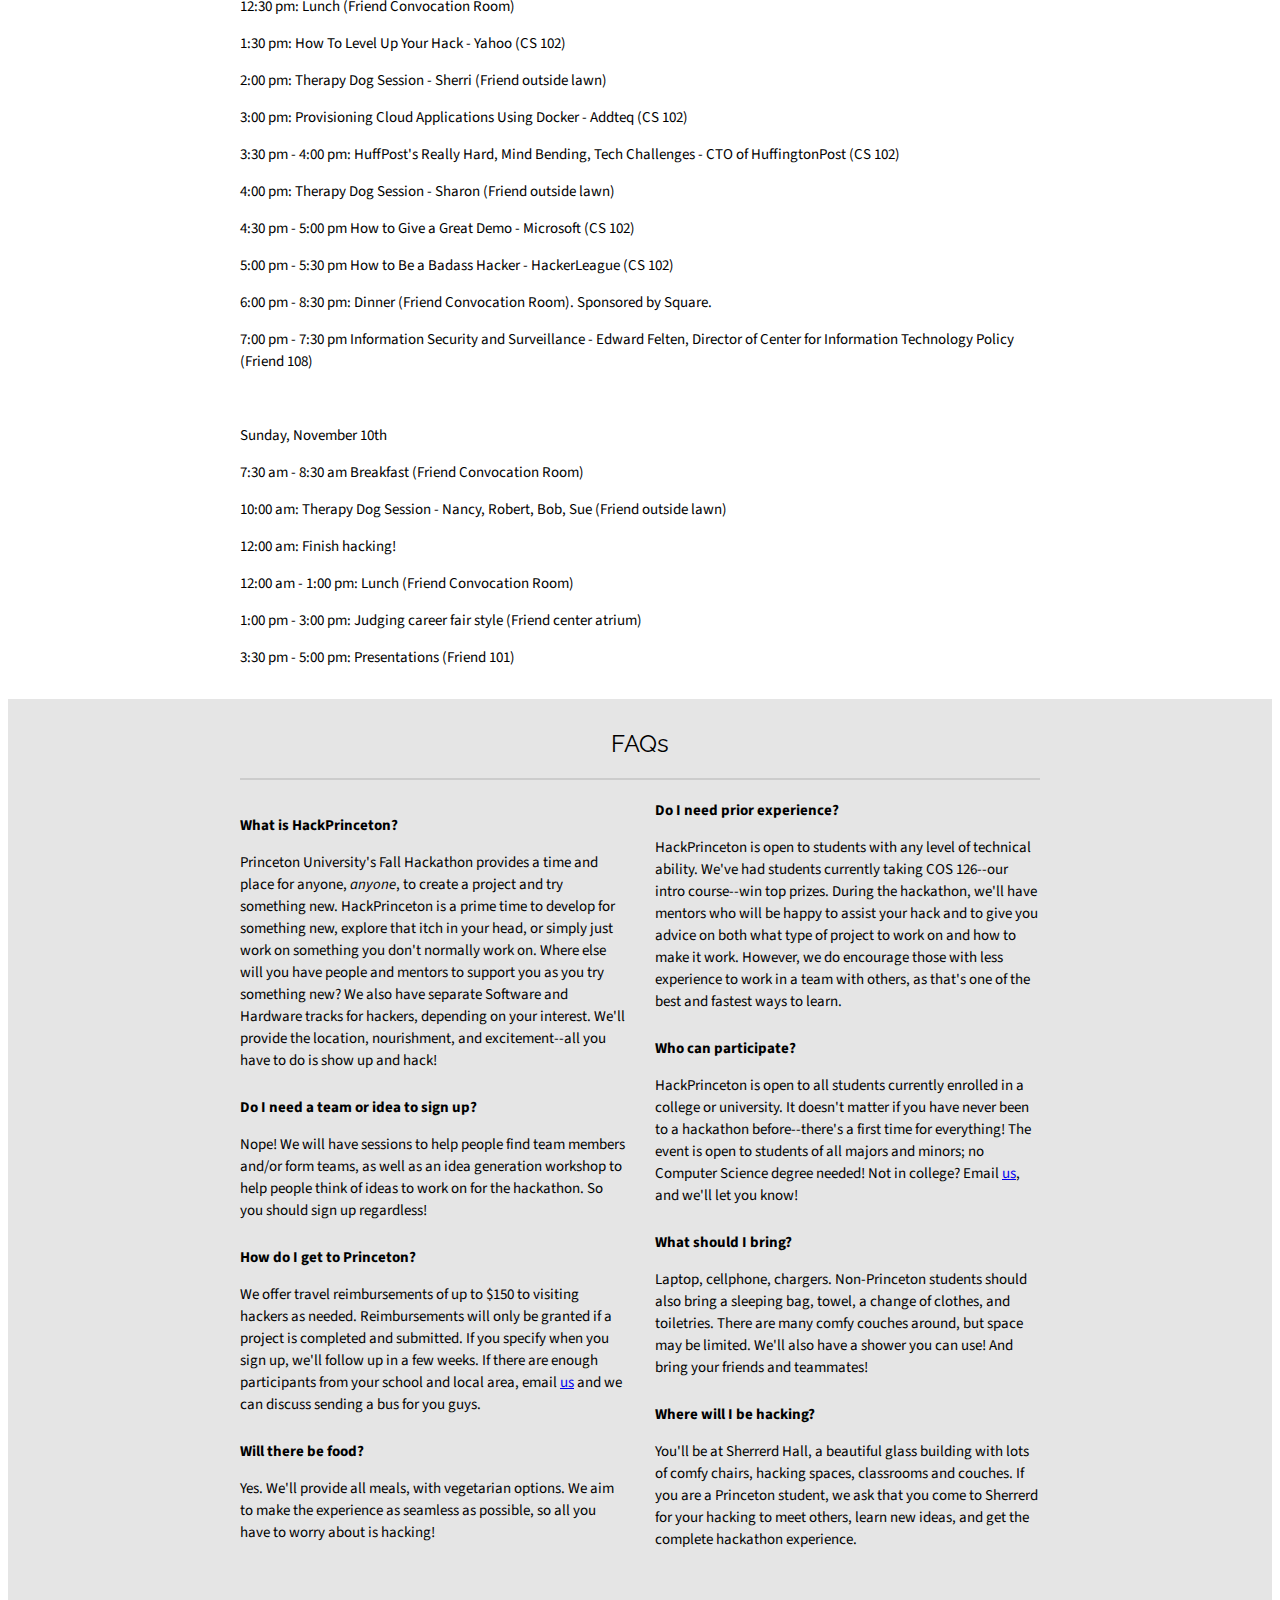
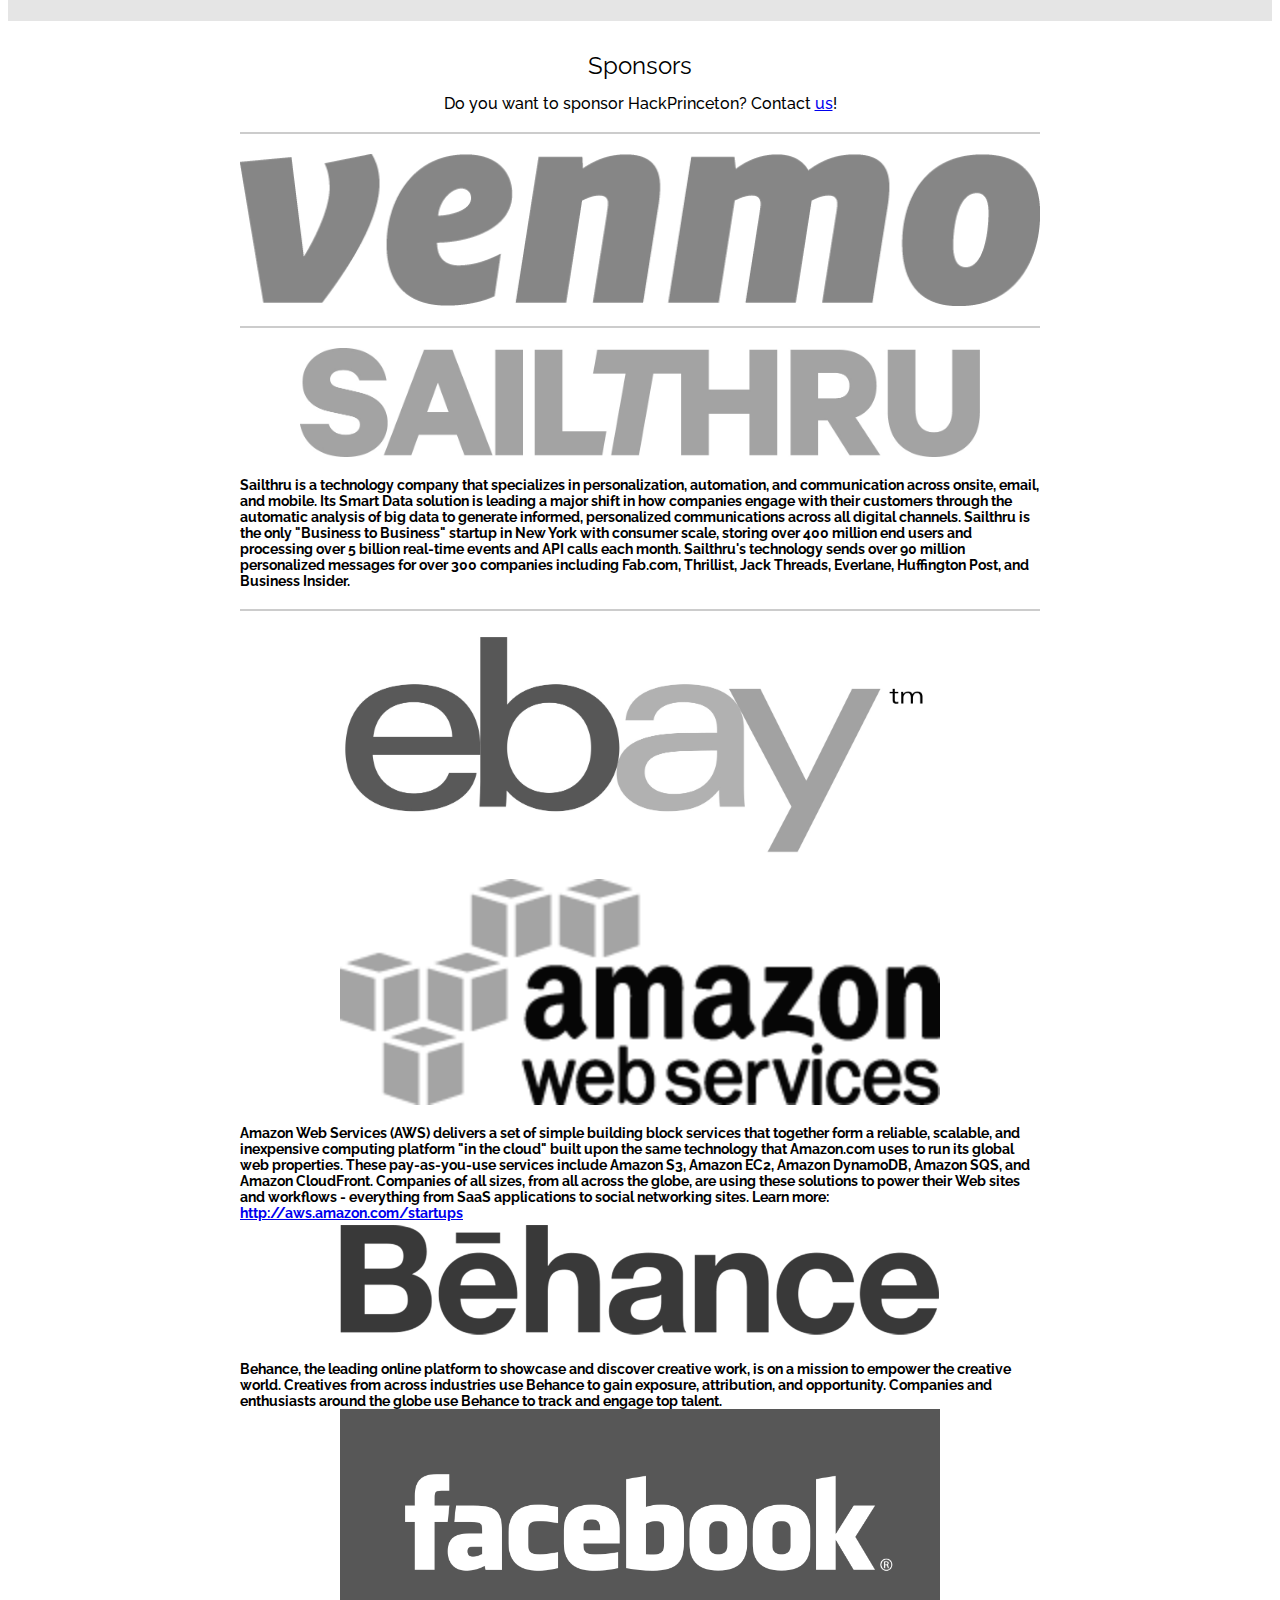
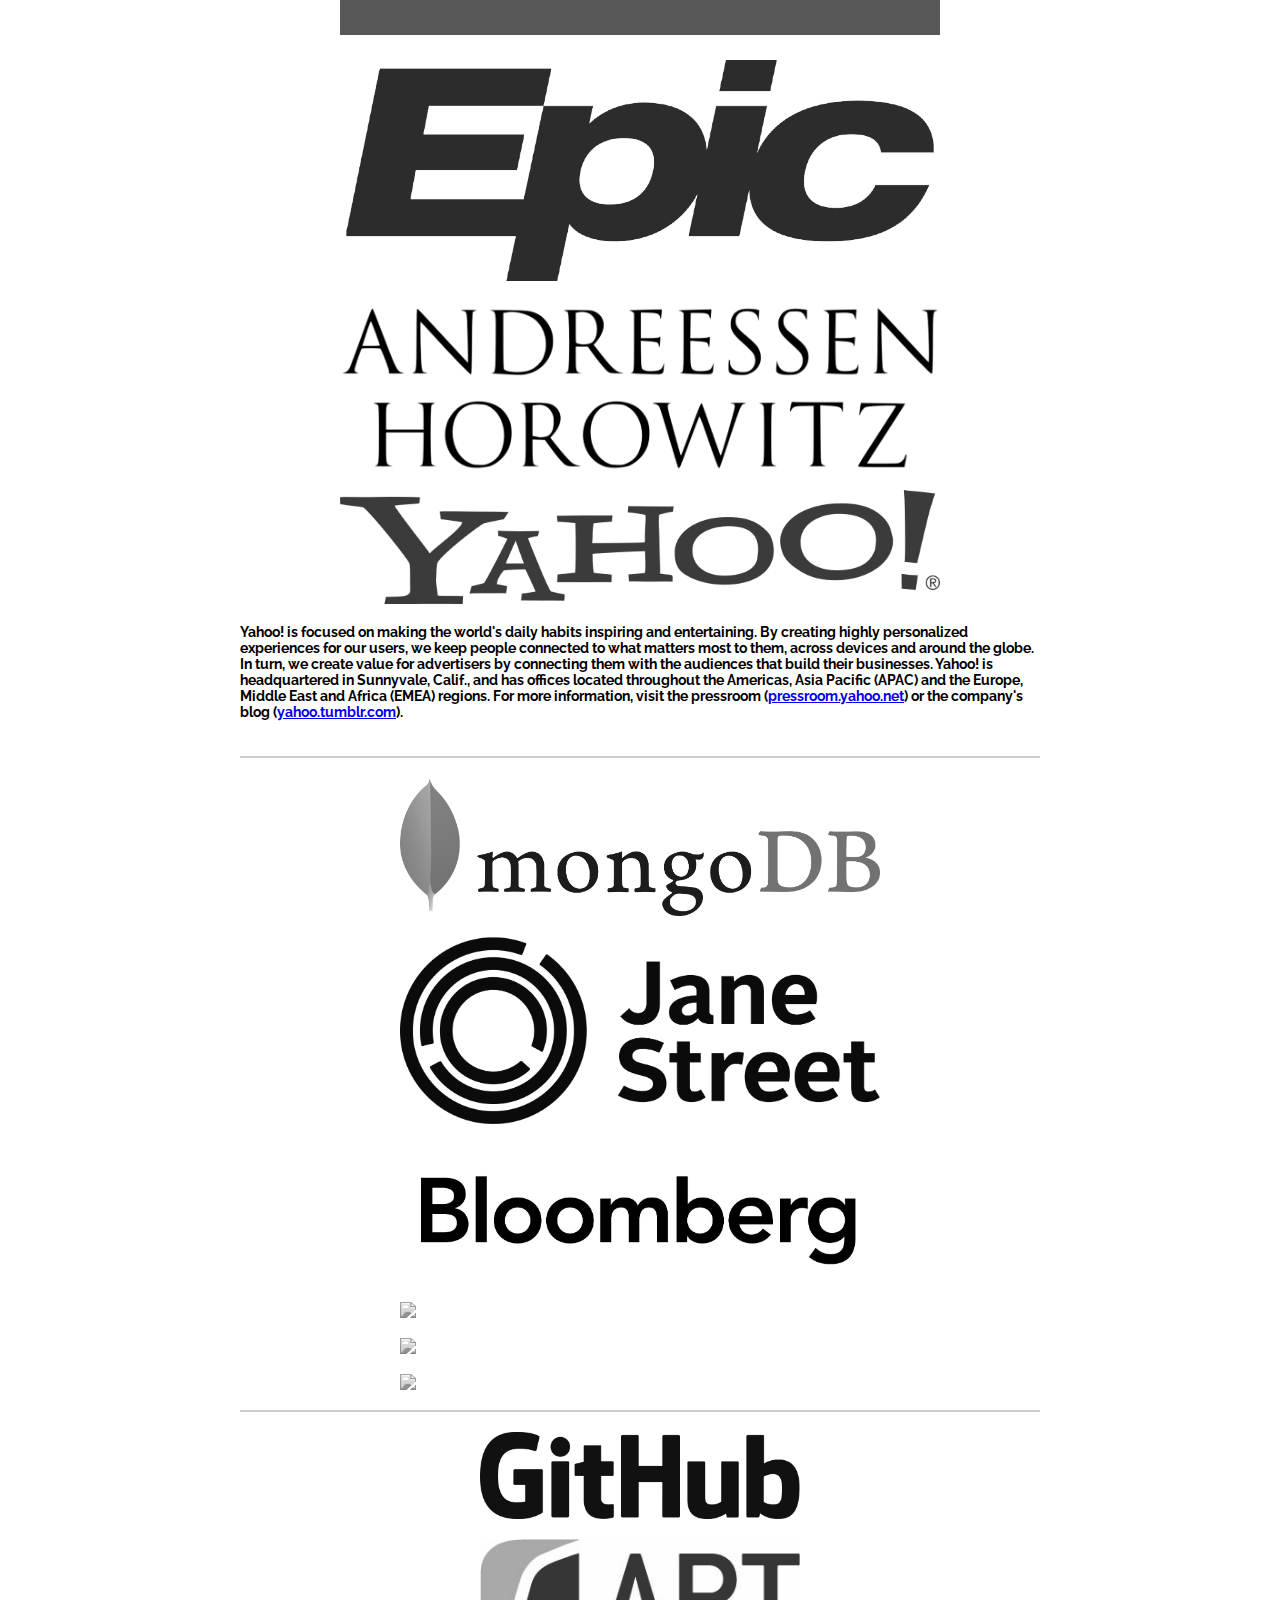
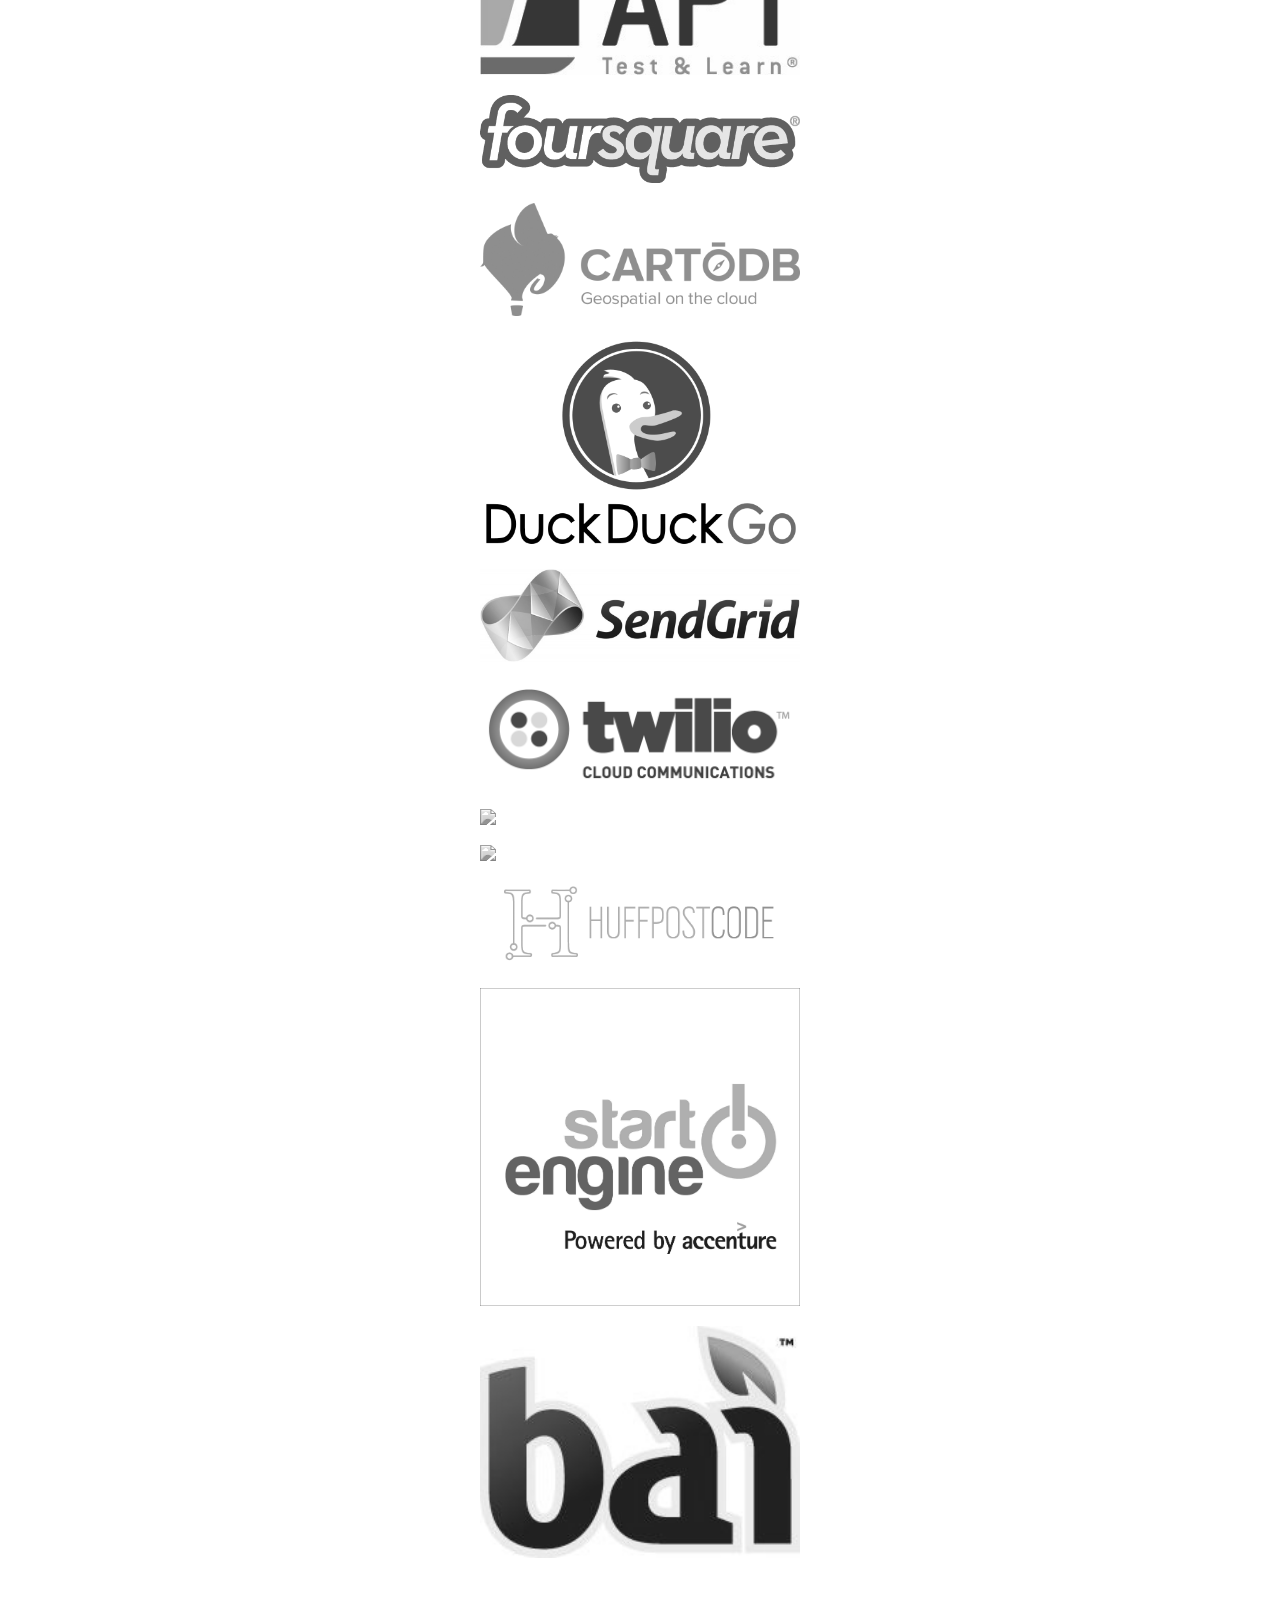
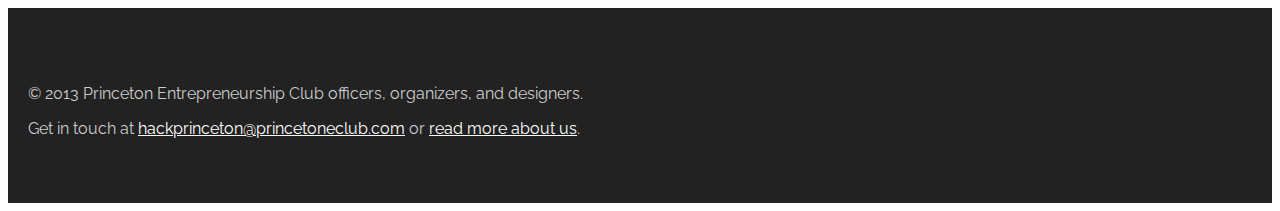
==== commit a5e7876b: "changed breakfast time for now" ====
--- a/index.htm
+++ b/index.htm
@@ -107,7 +107,7 @@
 
 <p>12:00 am: Electrical Engineering Lab Tour for Hardware Hackers!</p>
 
-<p>7:30 am - 9:30 am: Breakfast (Friend Convocation Room). Sponsored by Summer@Highland.</p>
+<p>7:45 am - 9:30 am: Breakfast (Friend Convocation Room). Sponsored by Summer@Highland.</p>
 
 <p>10:00 am: Therapy Dog Session - Erin, Chuck (Friend outside lawn)</p>
 
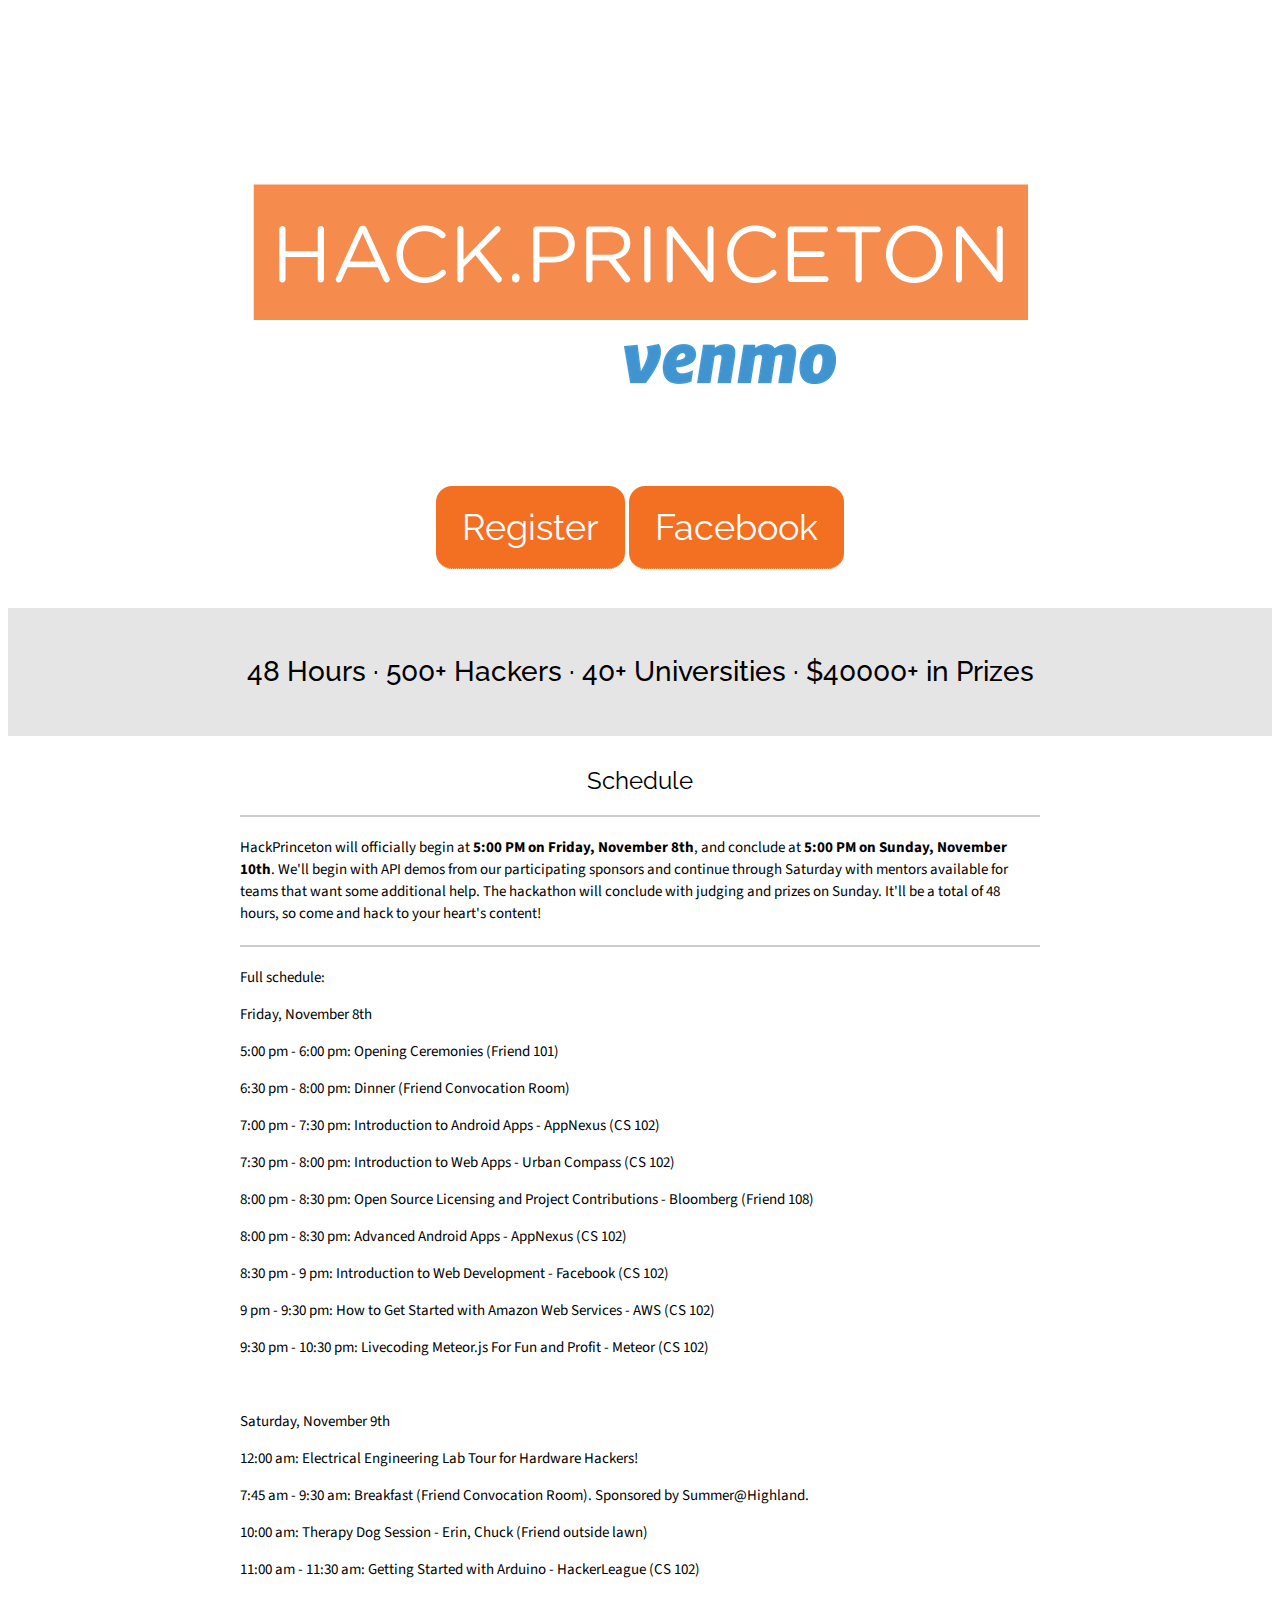
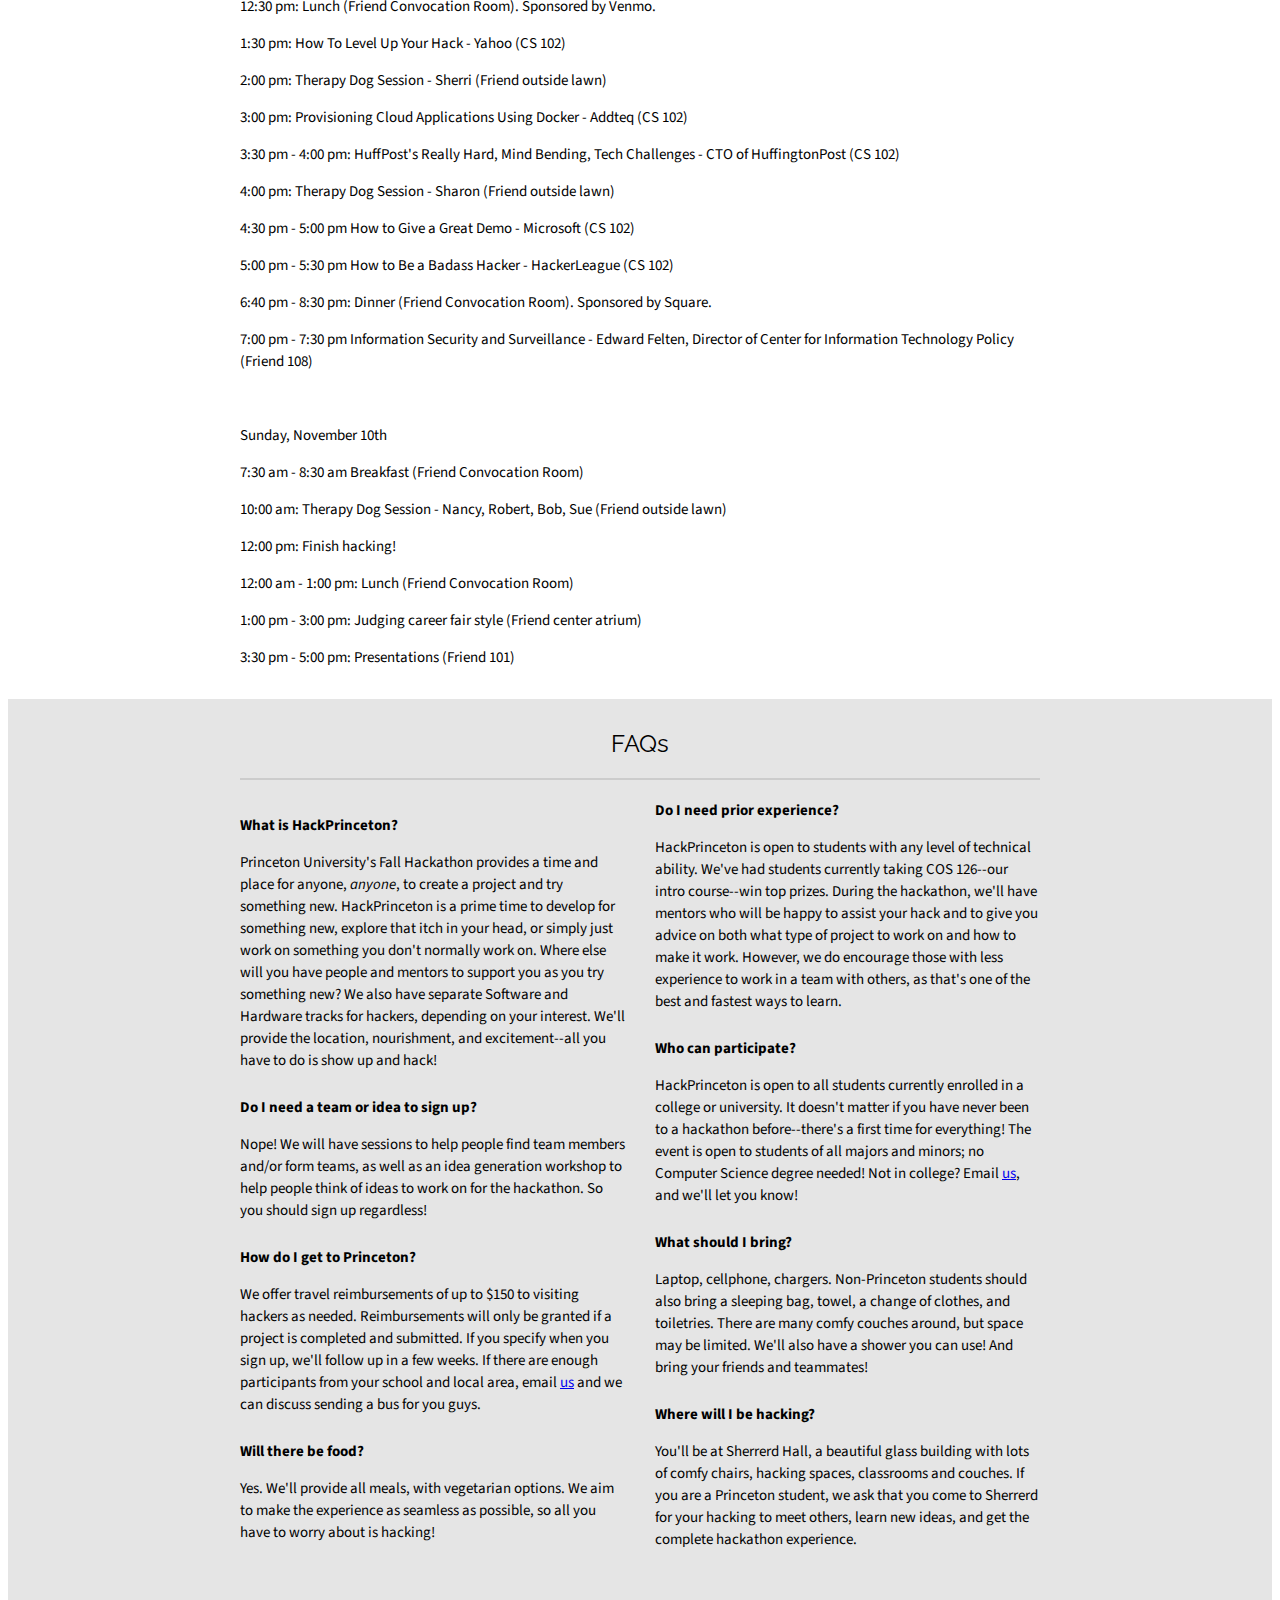
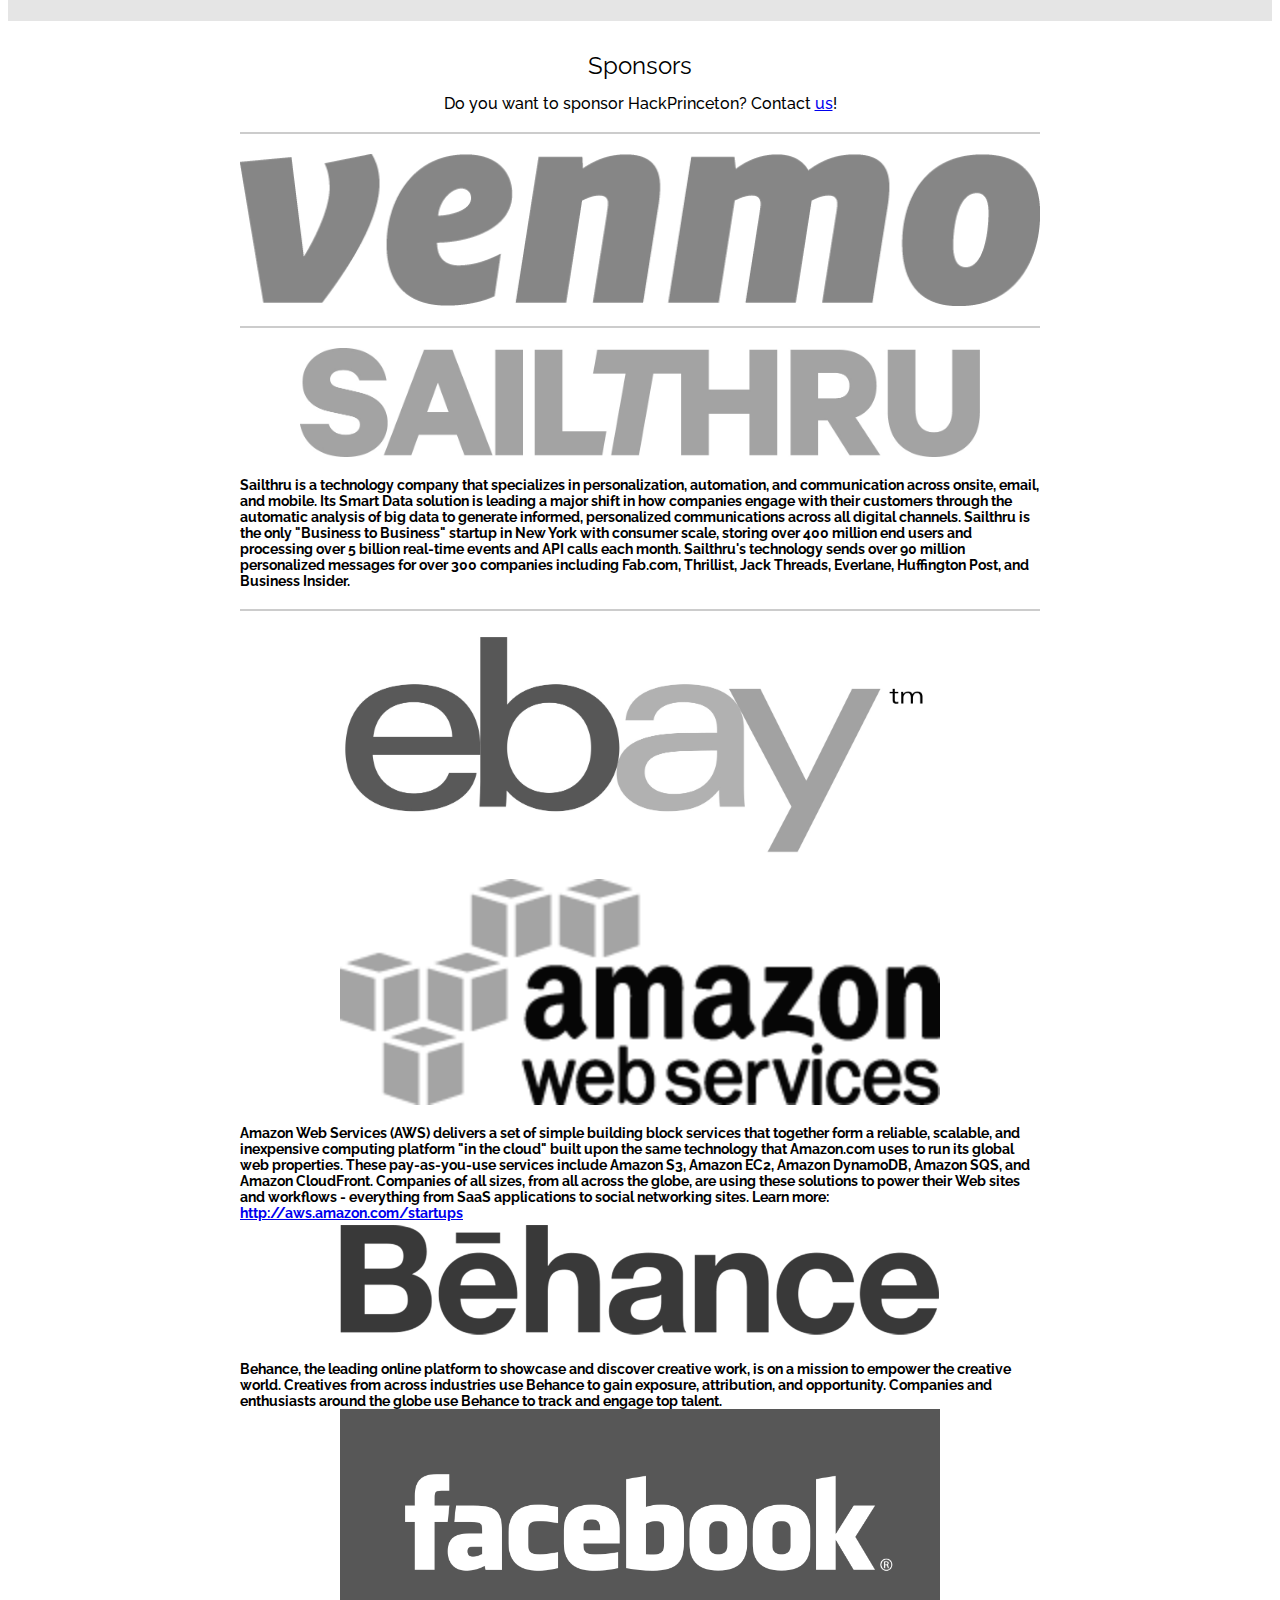
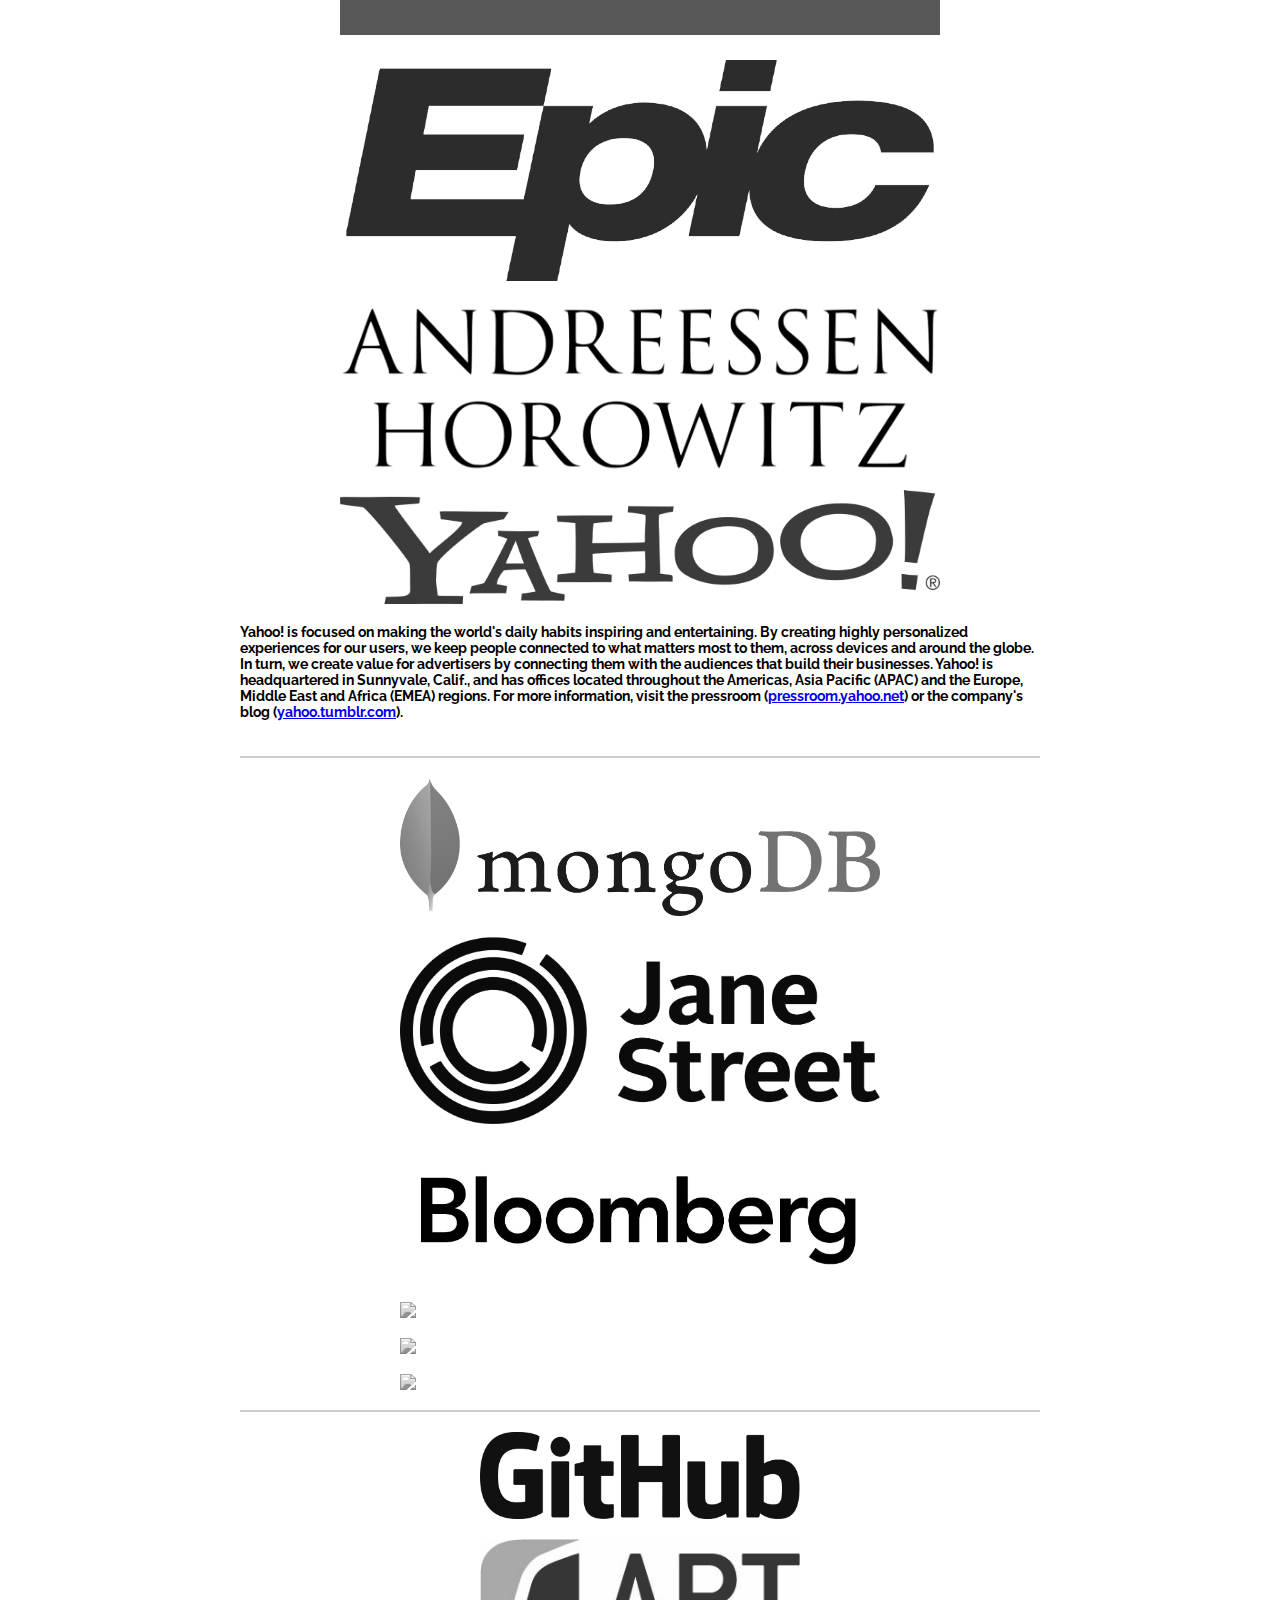
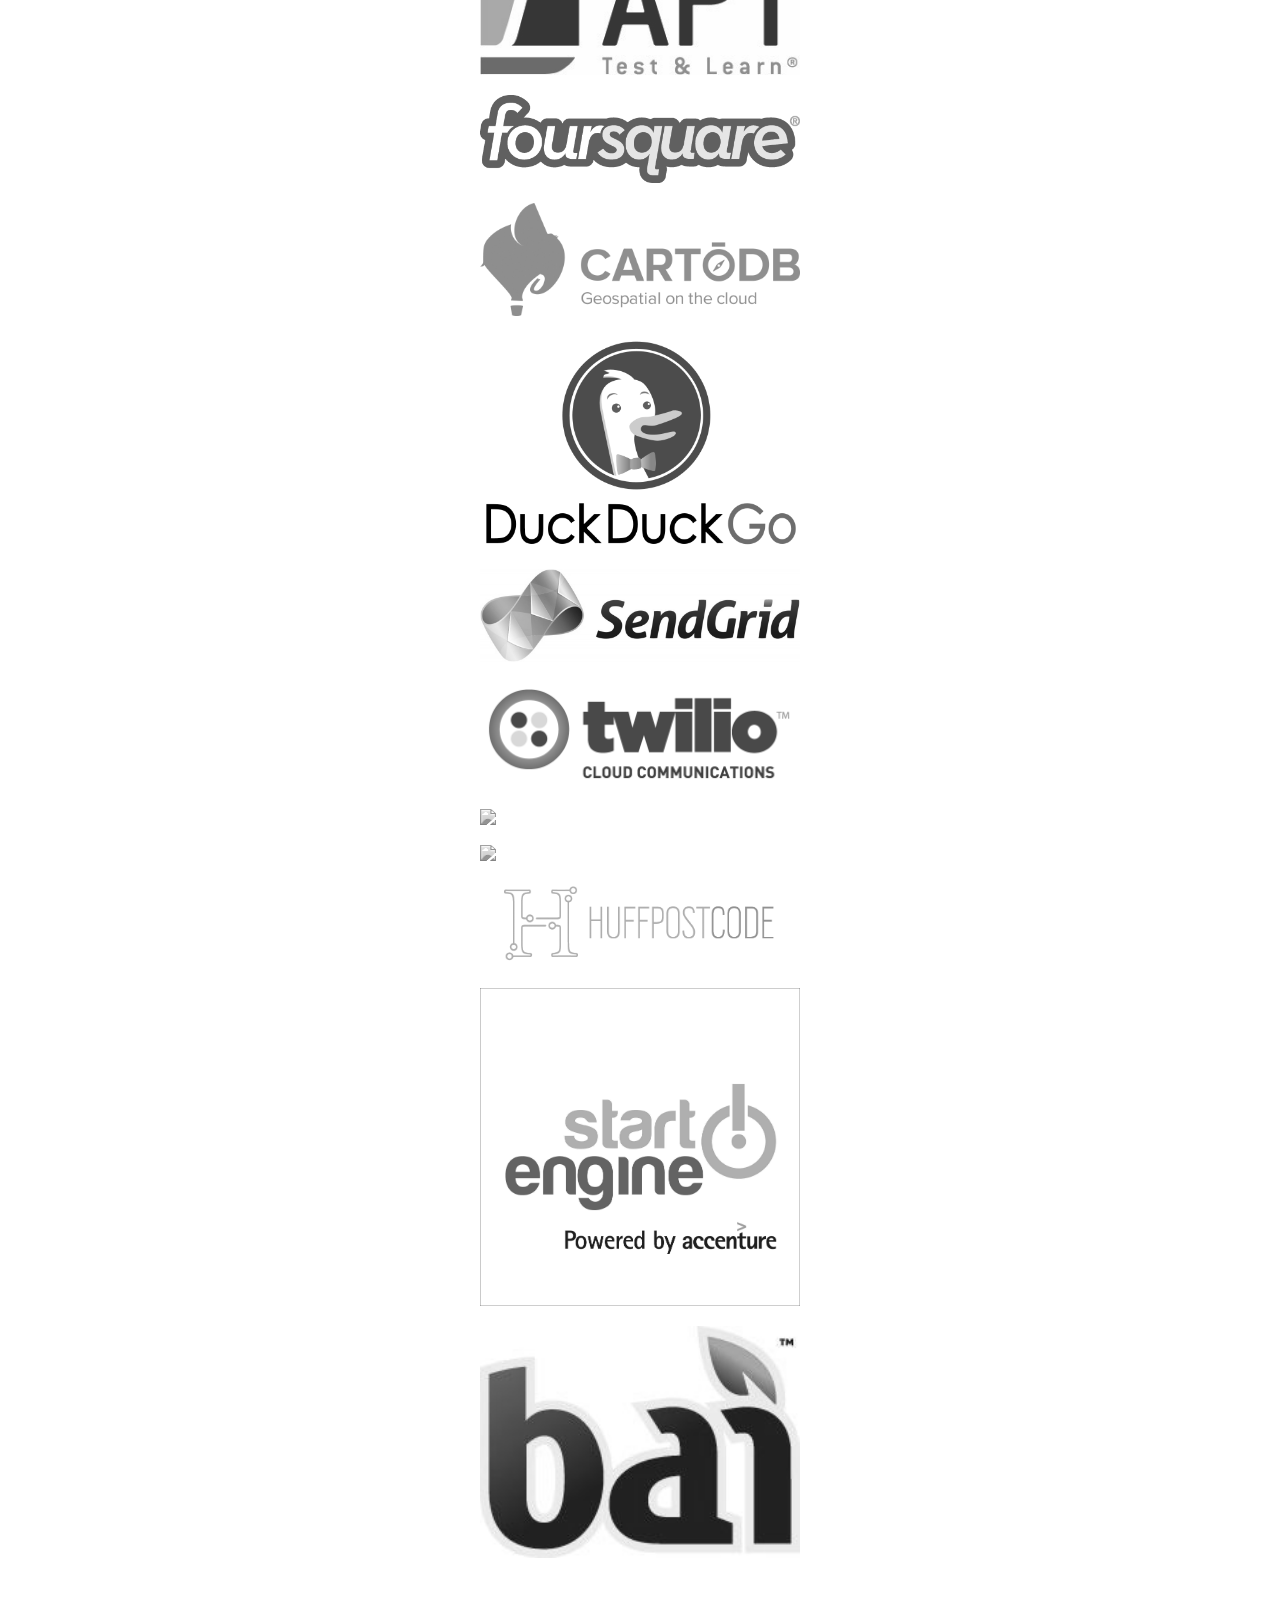
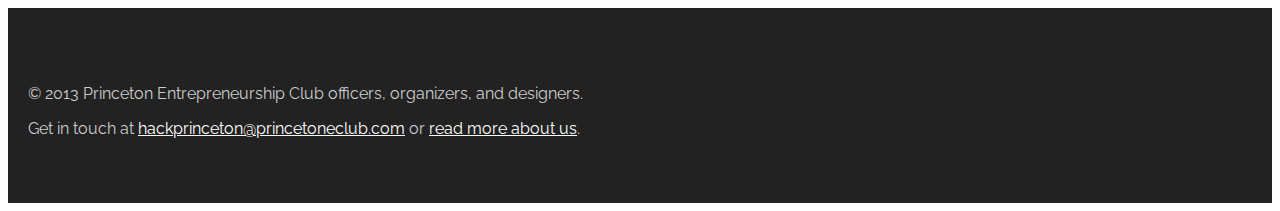
==== commit 6b0bf50c: "modified dinner and submit times" ====
--- a/index.htm
+++ b/index.htm
@@ -113,7 +113,7 @@
 
 <p>11:00 am - 11:30 am: Getting Started with Arduino - HackerLeague (CS 102)</p>
 
-<p>12:30 pm: Lunch (Friend Convocation Room)</p>
+<p>12:30 pm: Lunch (Friend Convocation Room). Sponsored by Venmo.</p>
 
 <p>1:30 pm: How To Level Up Your Hack - Yahoo (CS 102) </p>
 
@@ -129,7 +129,7 @@
 
 <p>5:00 pm - 5:30 pm How to Be a Badass Hacker - HackerLeague (CS 102)</p>
 
-<p>6:00 pm - 8:30 pm: Dinner (Friend Convocation Room). Sponsored by Square. </p>
+<p>6:40 pm - 8:30 pm: Dinner (Friend Convocation Room). Sponsored by Square. </p>
 
 <p>7:00 pm - 7:30 pm Information Security and Surveillance - Edward Felten, Director of Center for Information Technology Policy (Friend 108)</p>
 
@@ -140,7 +140,7 @@
 
 <p>10:00 am: Therapy Dog Session - Nancy, Robert, Bob, Sue (Friend outside lawn)</p>
 
-<p>12:00 am: Finish hacking! </p>
+<p>12:00 pm: Finish hacking! </p>
 
 <p>12:00 am - 1:00 pm: Lunch (Friend Convocation Room)</p>
 
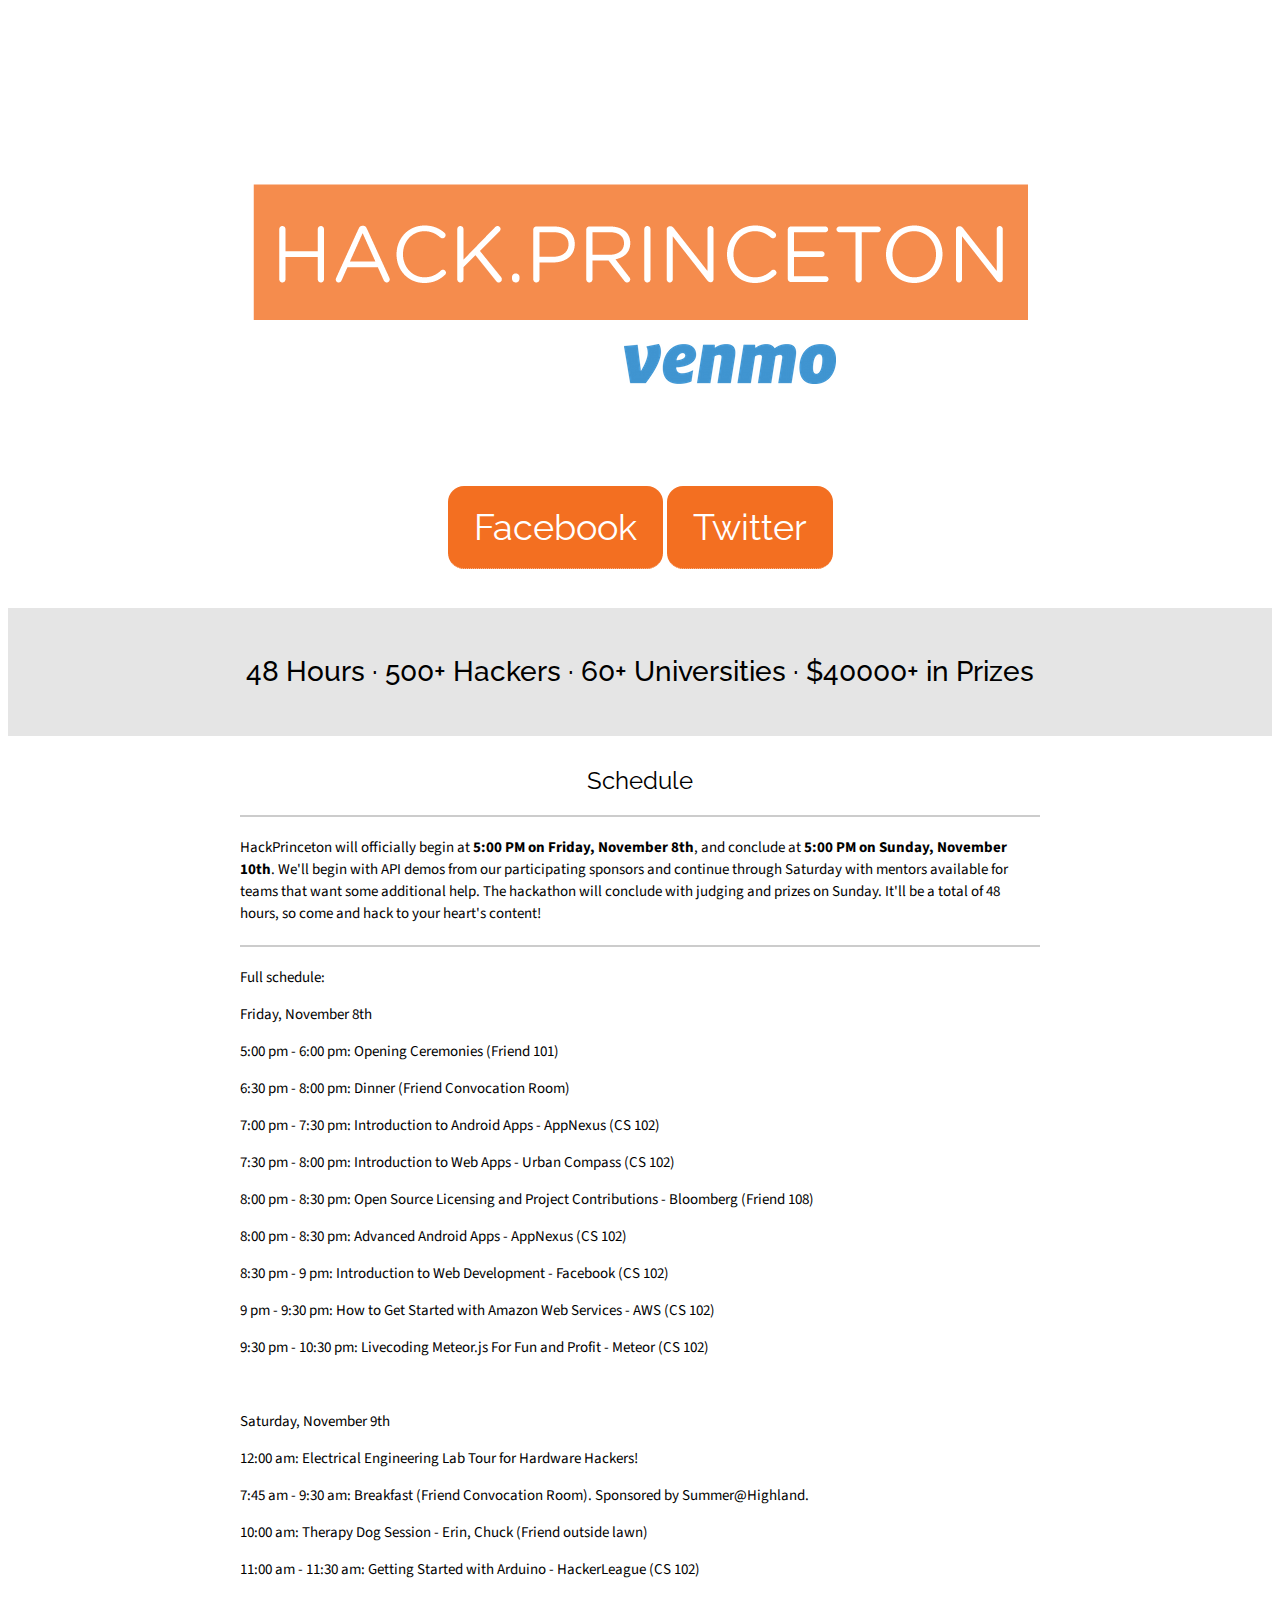
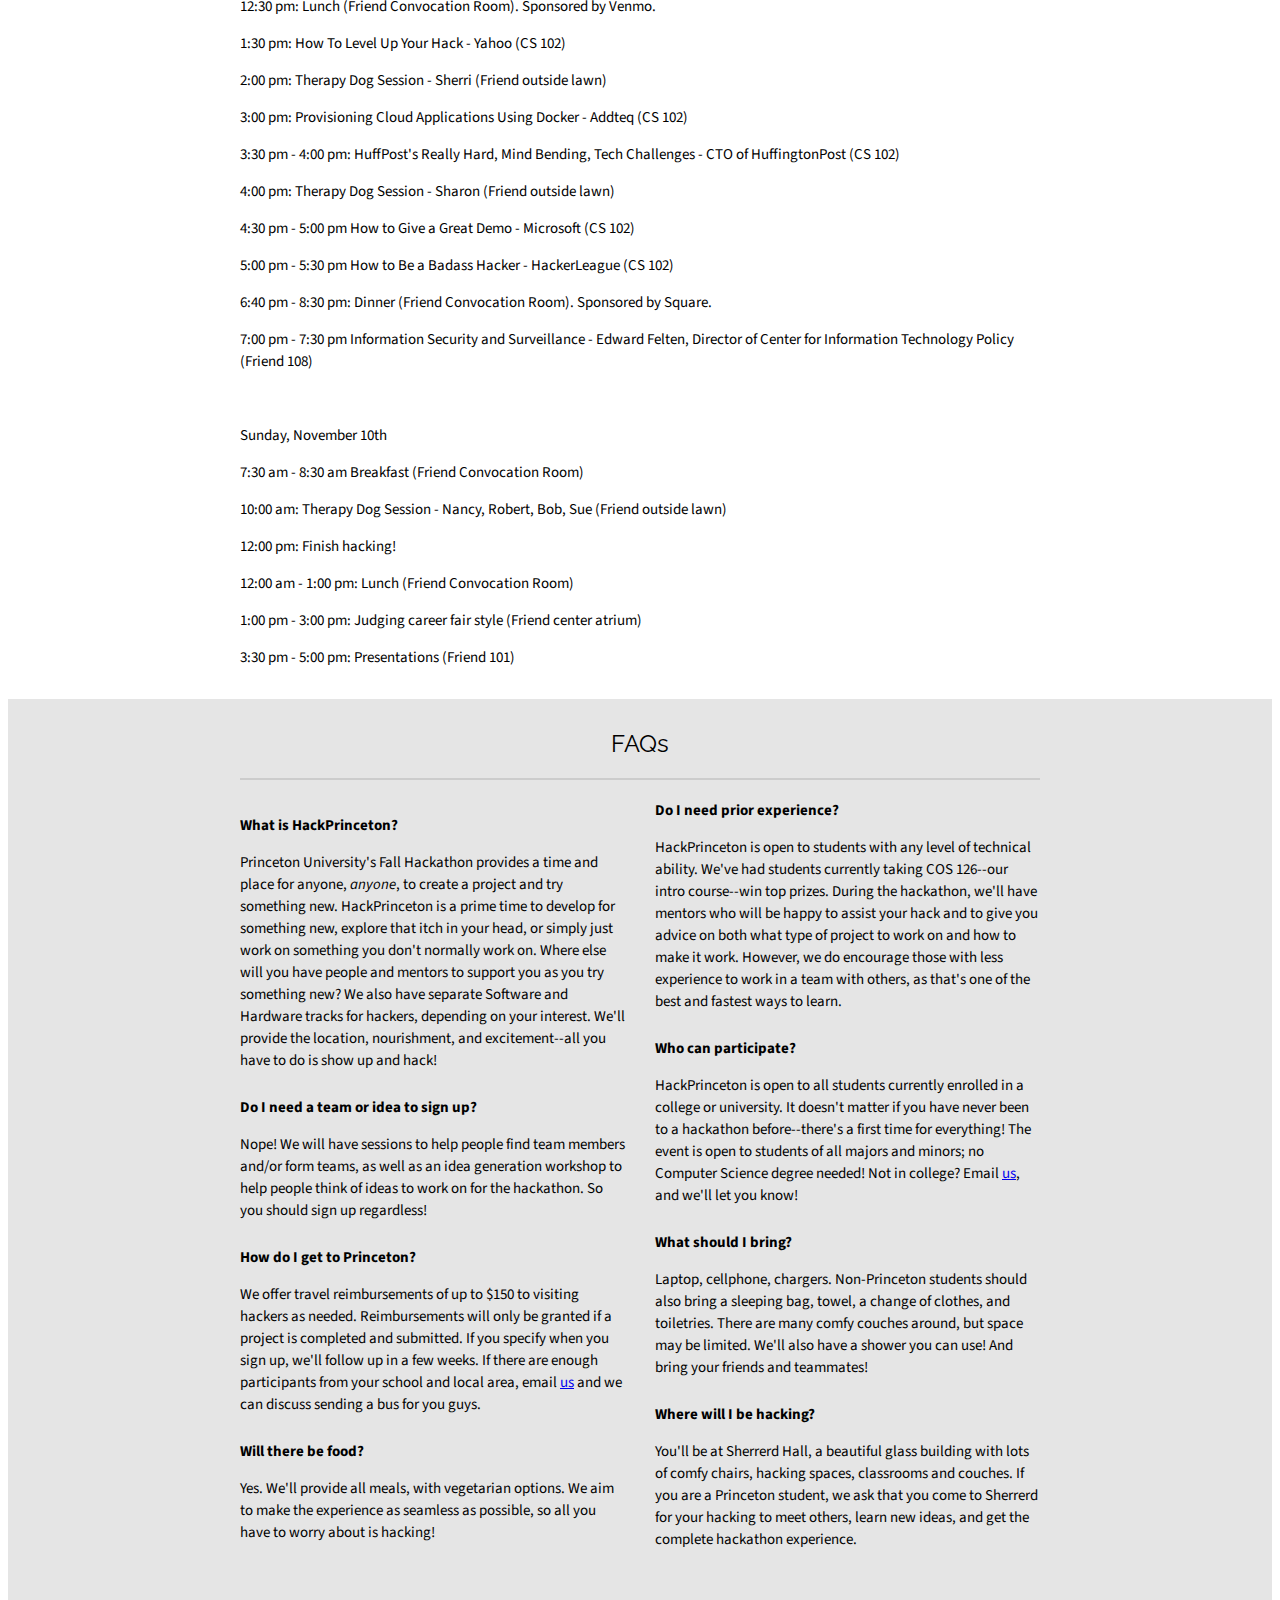
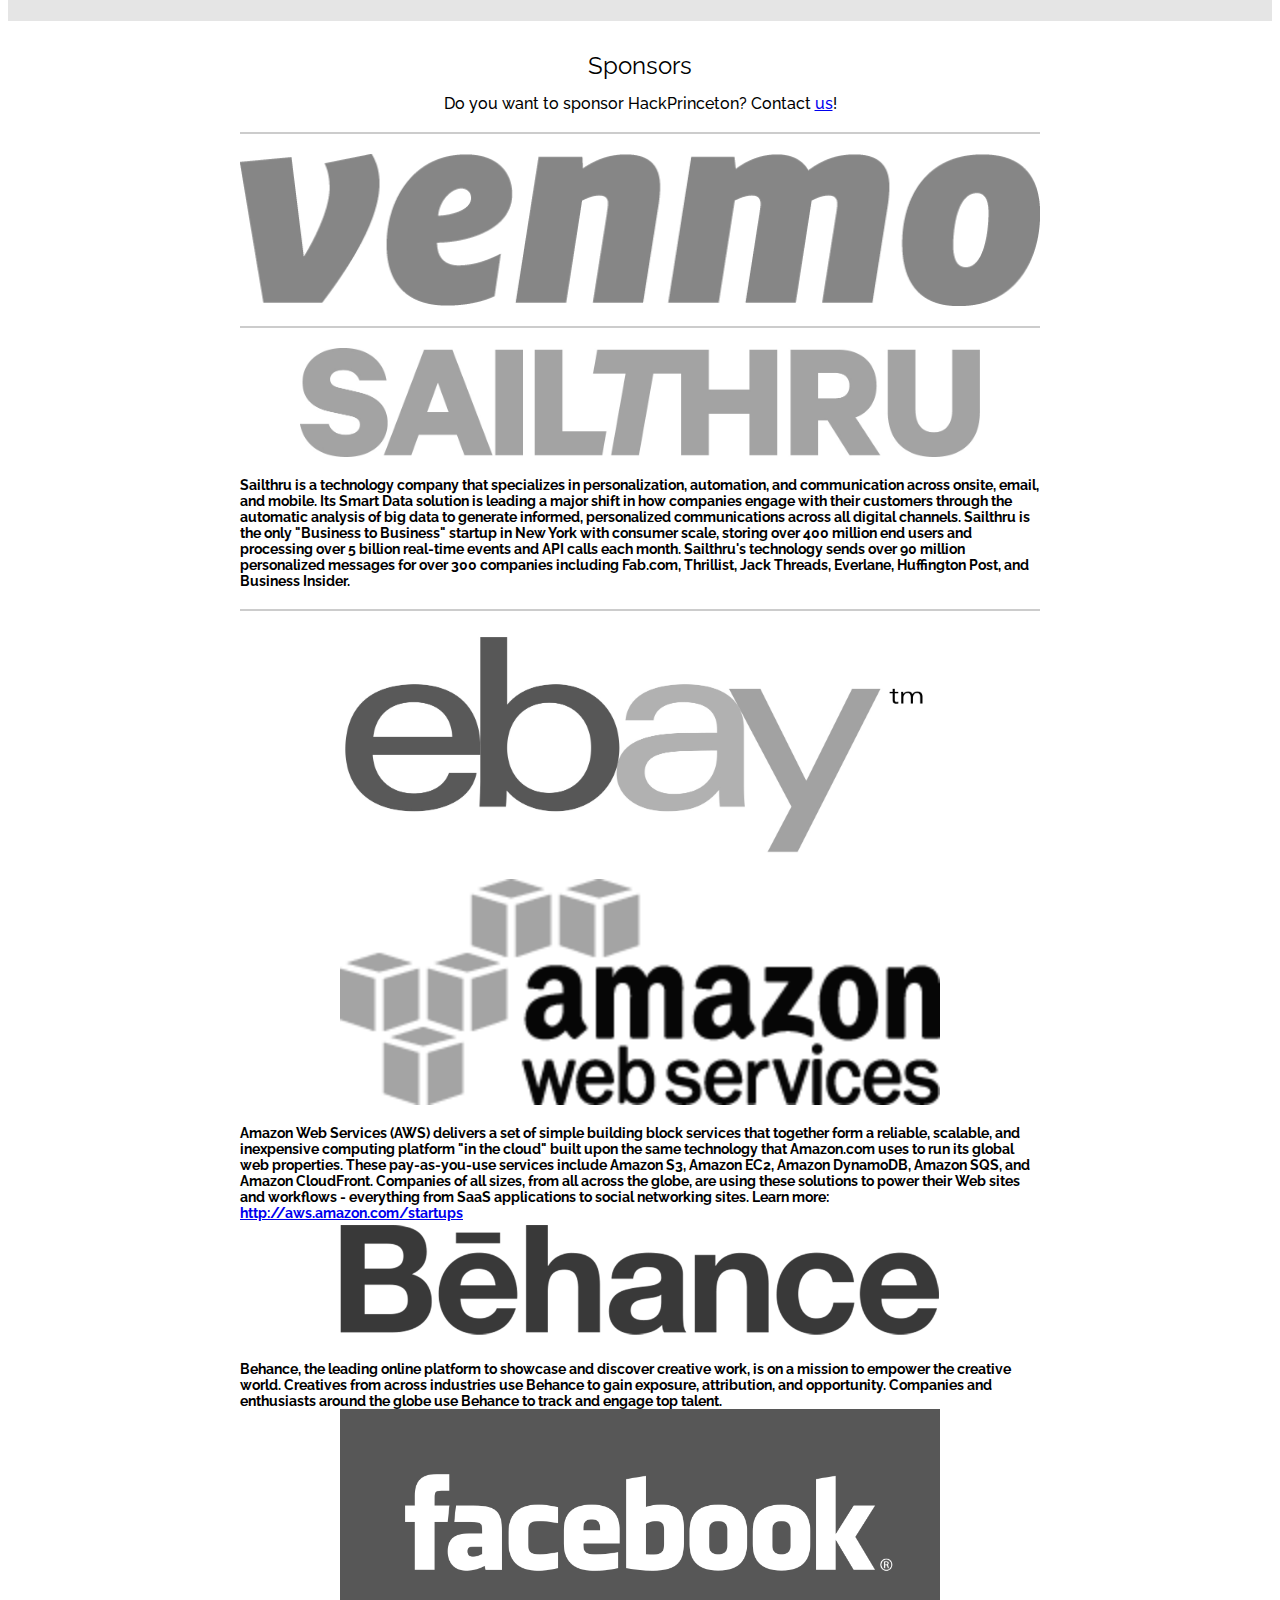
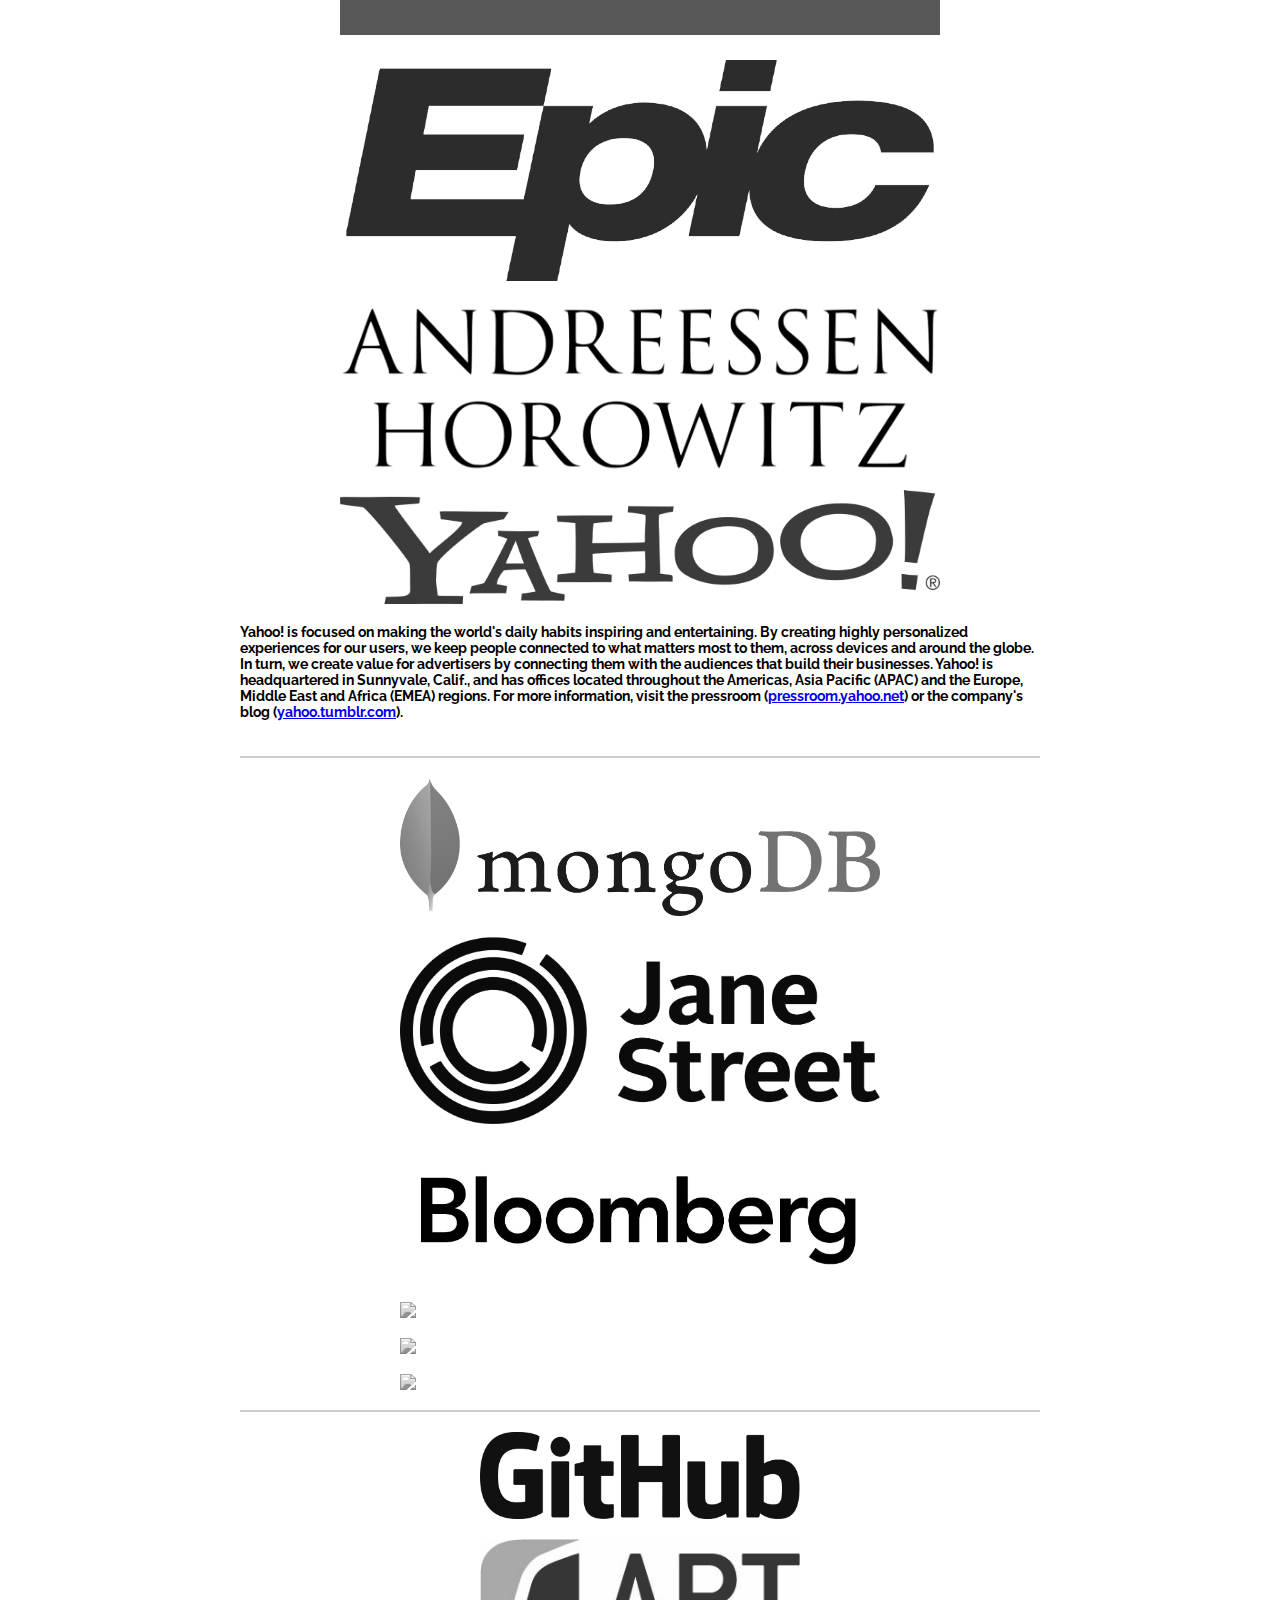
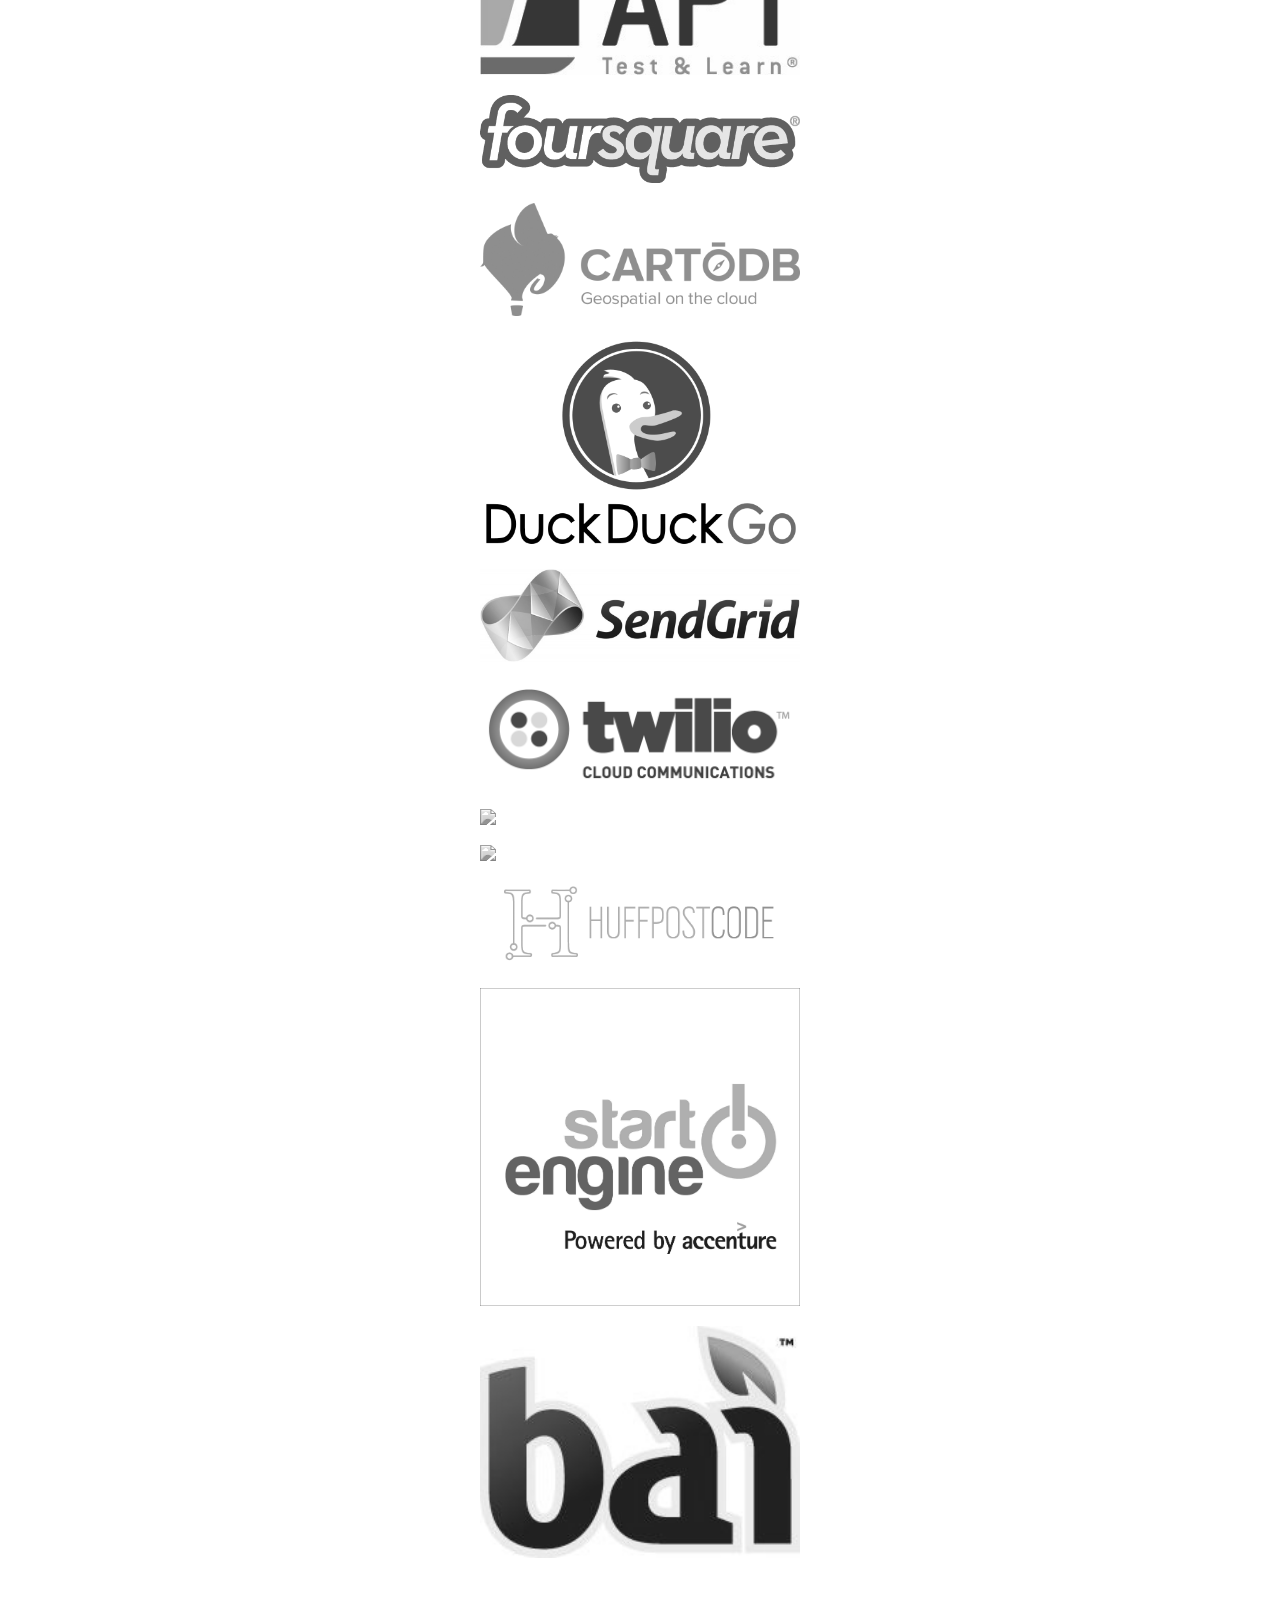
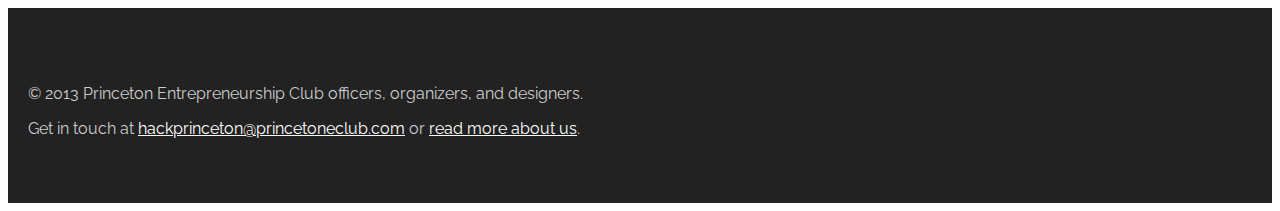
==== commit 96b0449e: "Update index.htm" ====
--- a/index.htm
+++ b/index.htm
@@ -49,8 +49,9 @@
         <h2>November 8&mdash;10, 2013</h2>
         <h3>Friend Center - CS Building - Sherrerd Hall &middot; Princeton University</h3>
         <div class="fold-image">
-		  <a href="http://hackprincetonf2013.eventbrite.com/" class="fold-link">Register</a>
-		  <a href="https://www.facebook.com/events/498156470280602/" class="fold-link" id="fold-link-fb">Facebook</a>
+		<!--<a href="http://hackprincetonf2013.eventbrite.com/" class="fold-link">Register</a>-->
+		<a href="https://www.facebook.com/hackprinceton" class="fold-link" id="fold-link-fb" target="_blank">Facebook</a>
+		<a href="https://twitter.com/hackprinceton" class="fold-link" target="_blank">Twitter</a>
         </div>
       </div>
     </div>
@@ -59,7 +60,7 @@
   <div class="unit unit-shaded">
     <div class="unit-content">
       <div class="row">
-        <h2>48 Hours &middot; 500+ Hackers &middot; 40+ Universities
+        <h2>48 Hours &middot; 500+ Hackers &middot; 60+ Universities
           &middot; $40000+ in Prizes</h2>
         </div>
       </div>
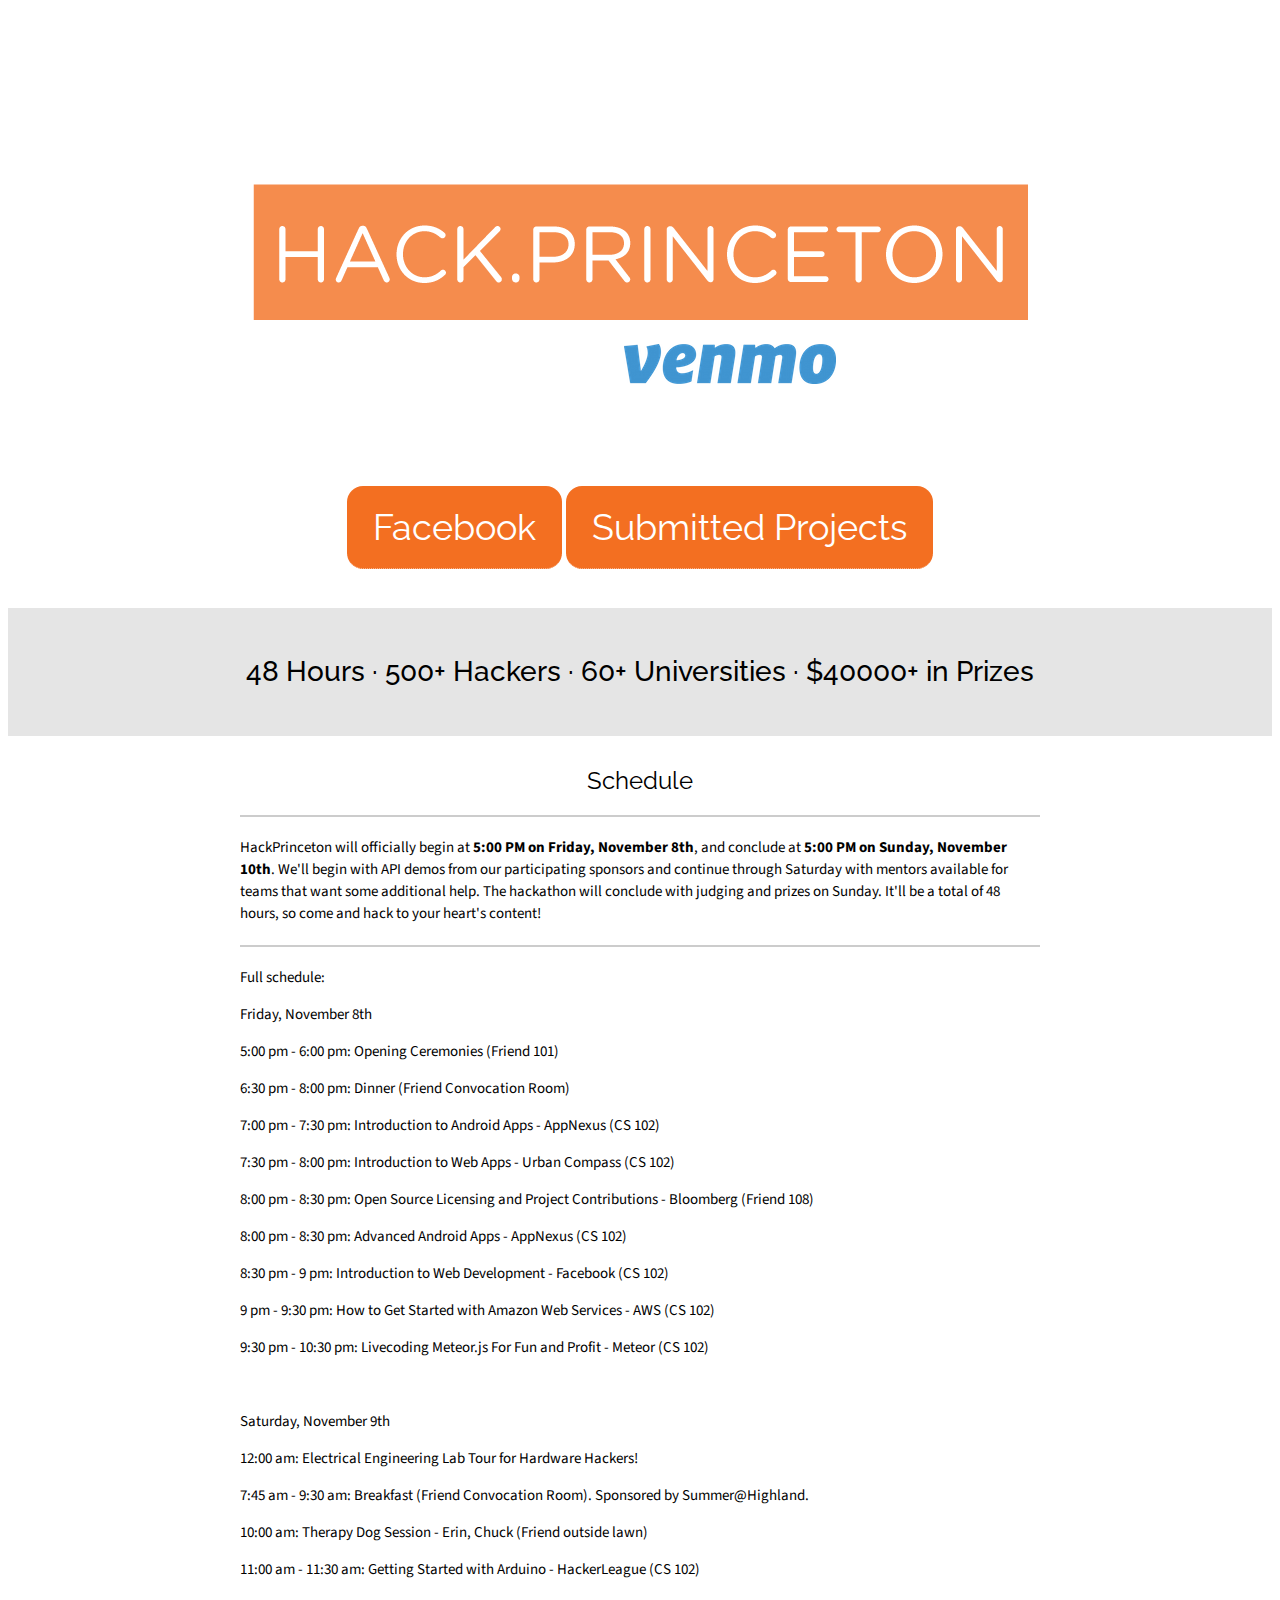
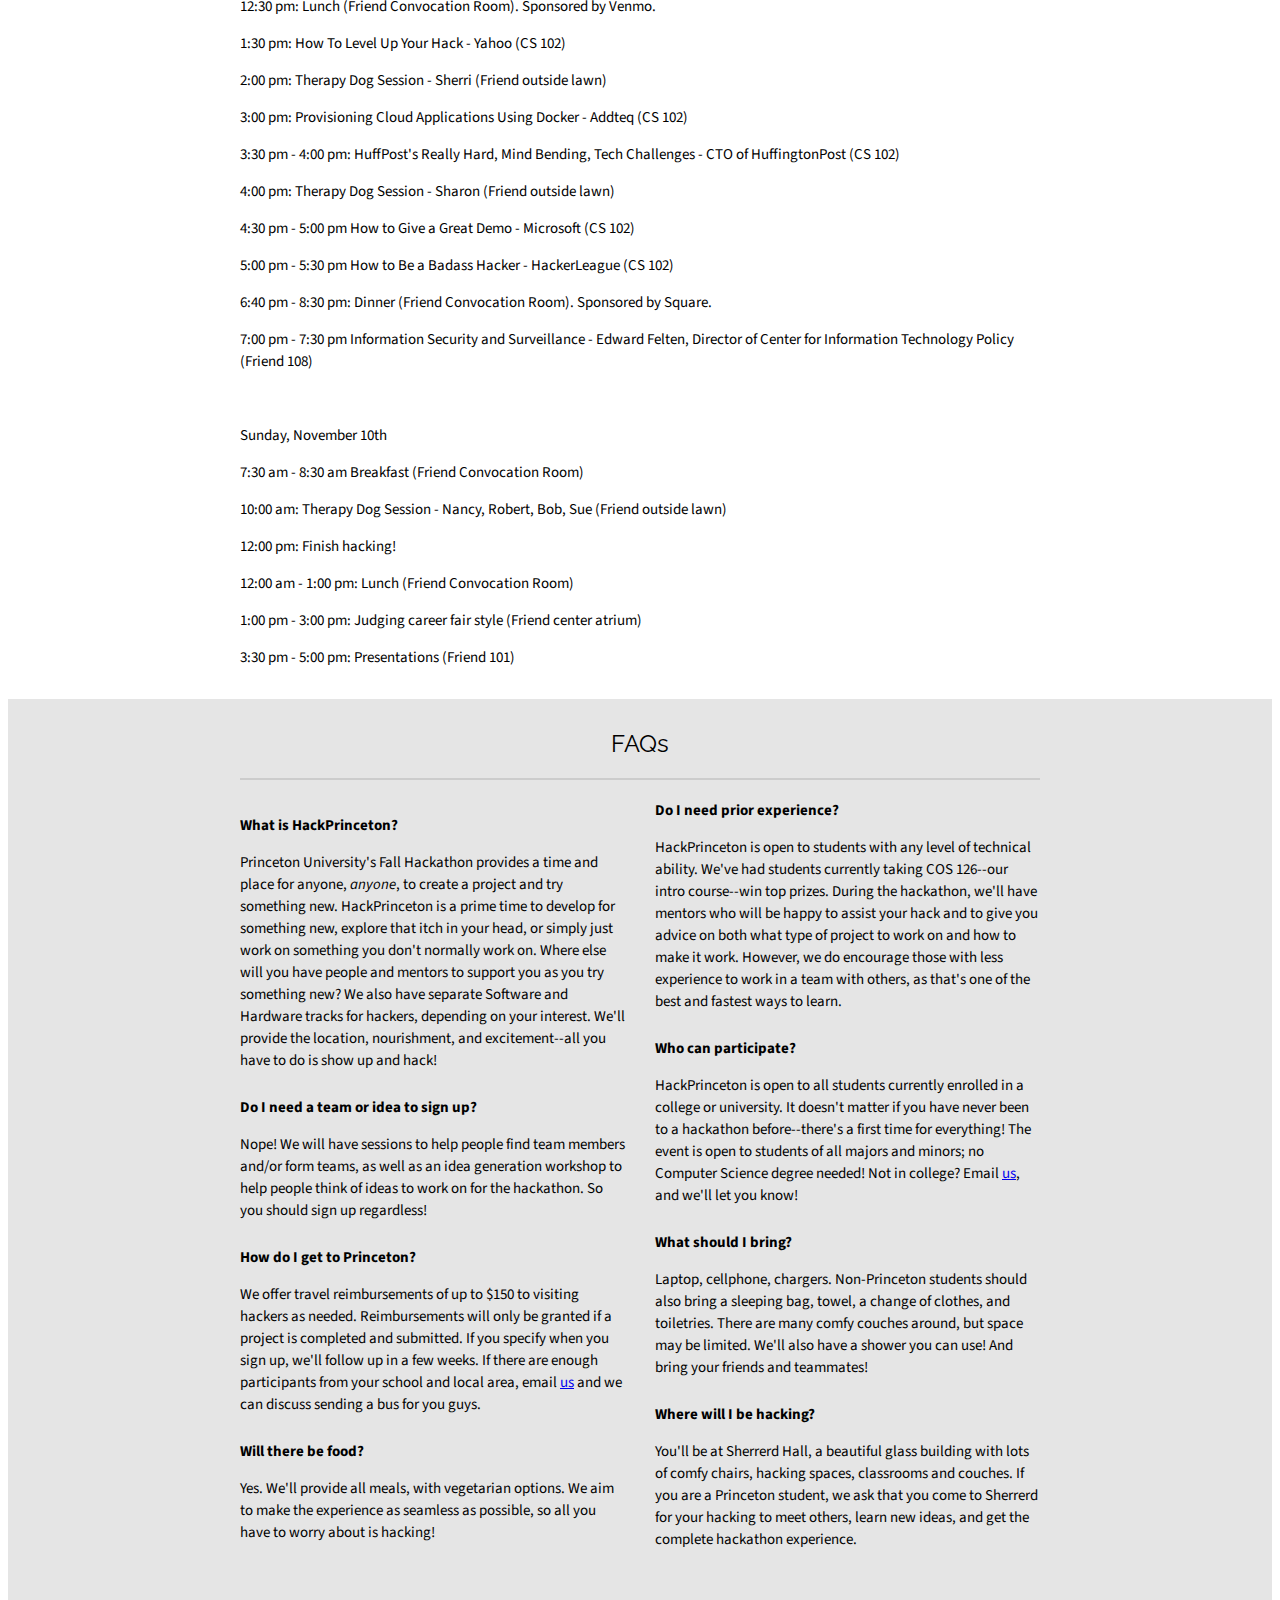
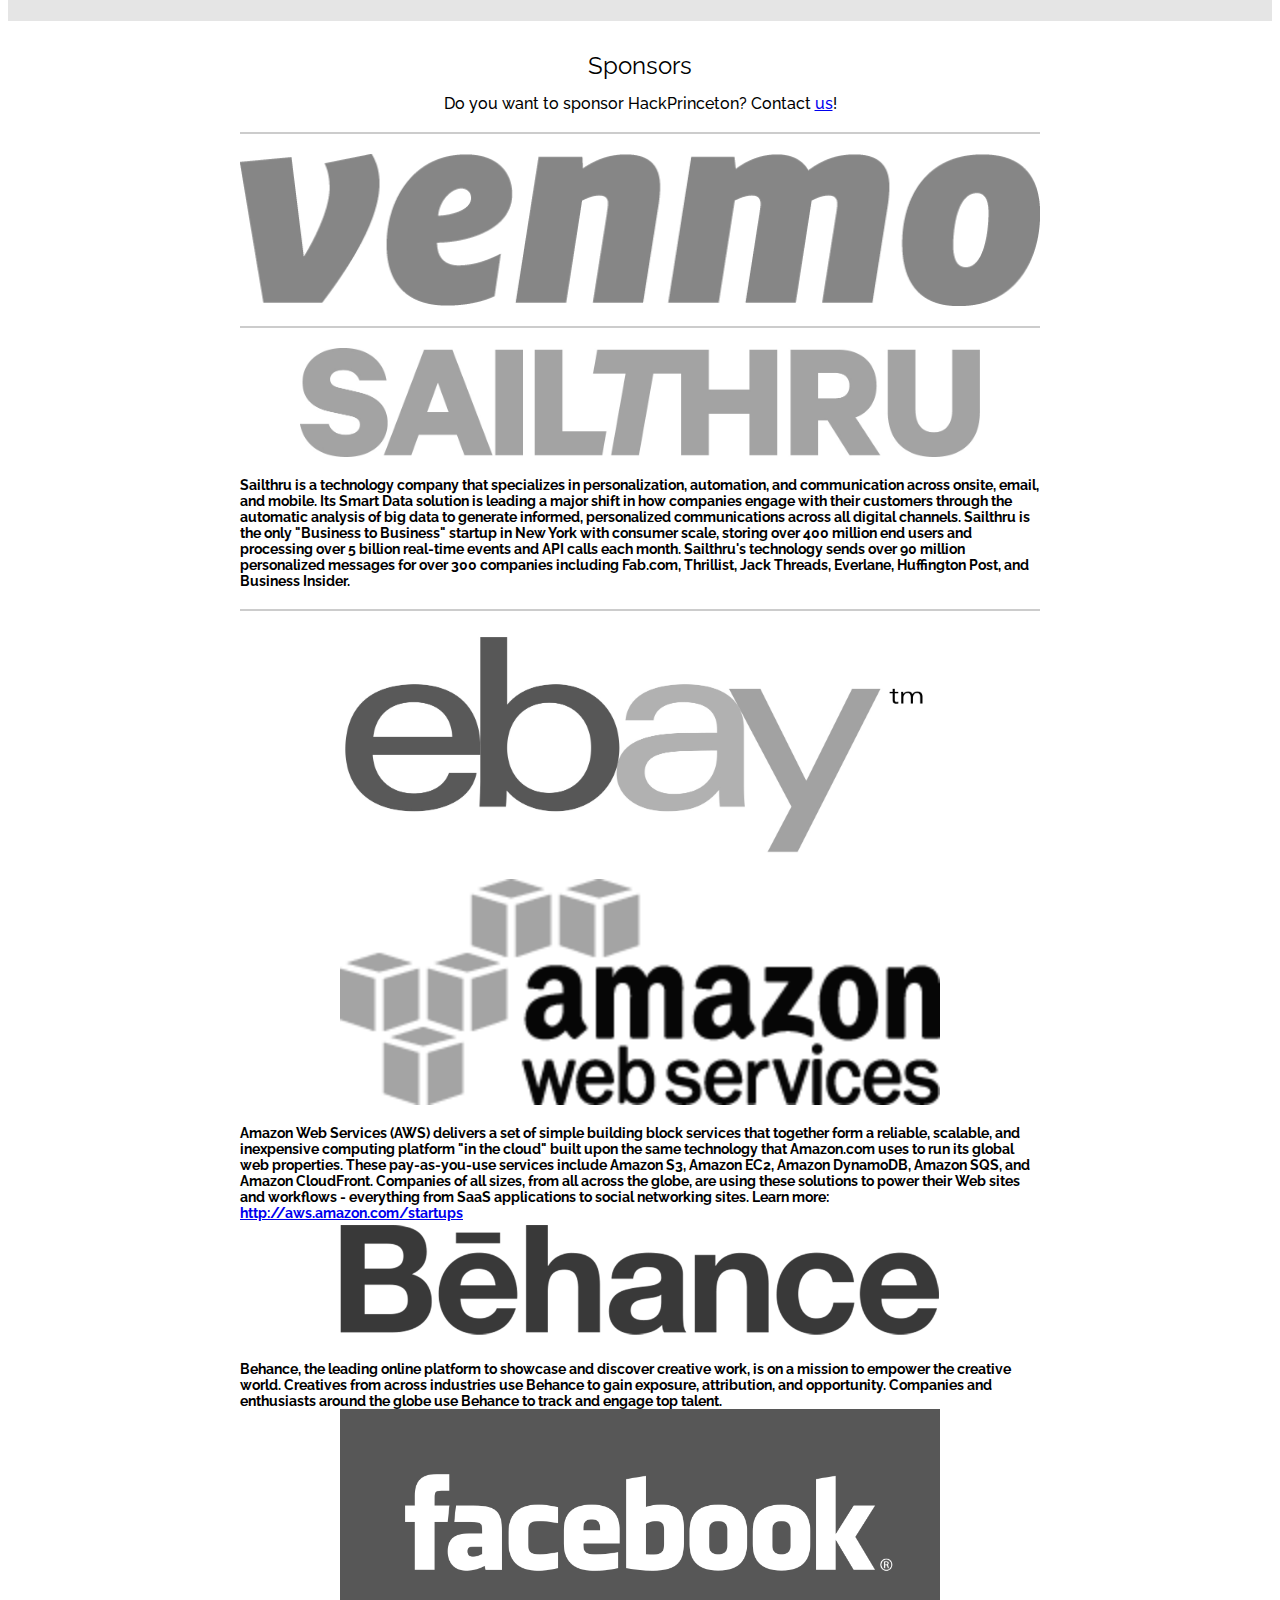
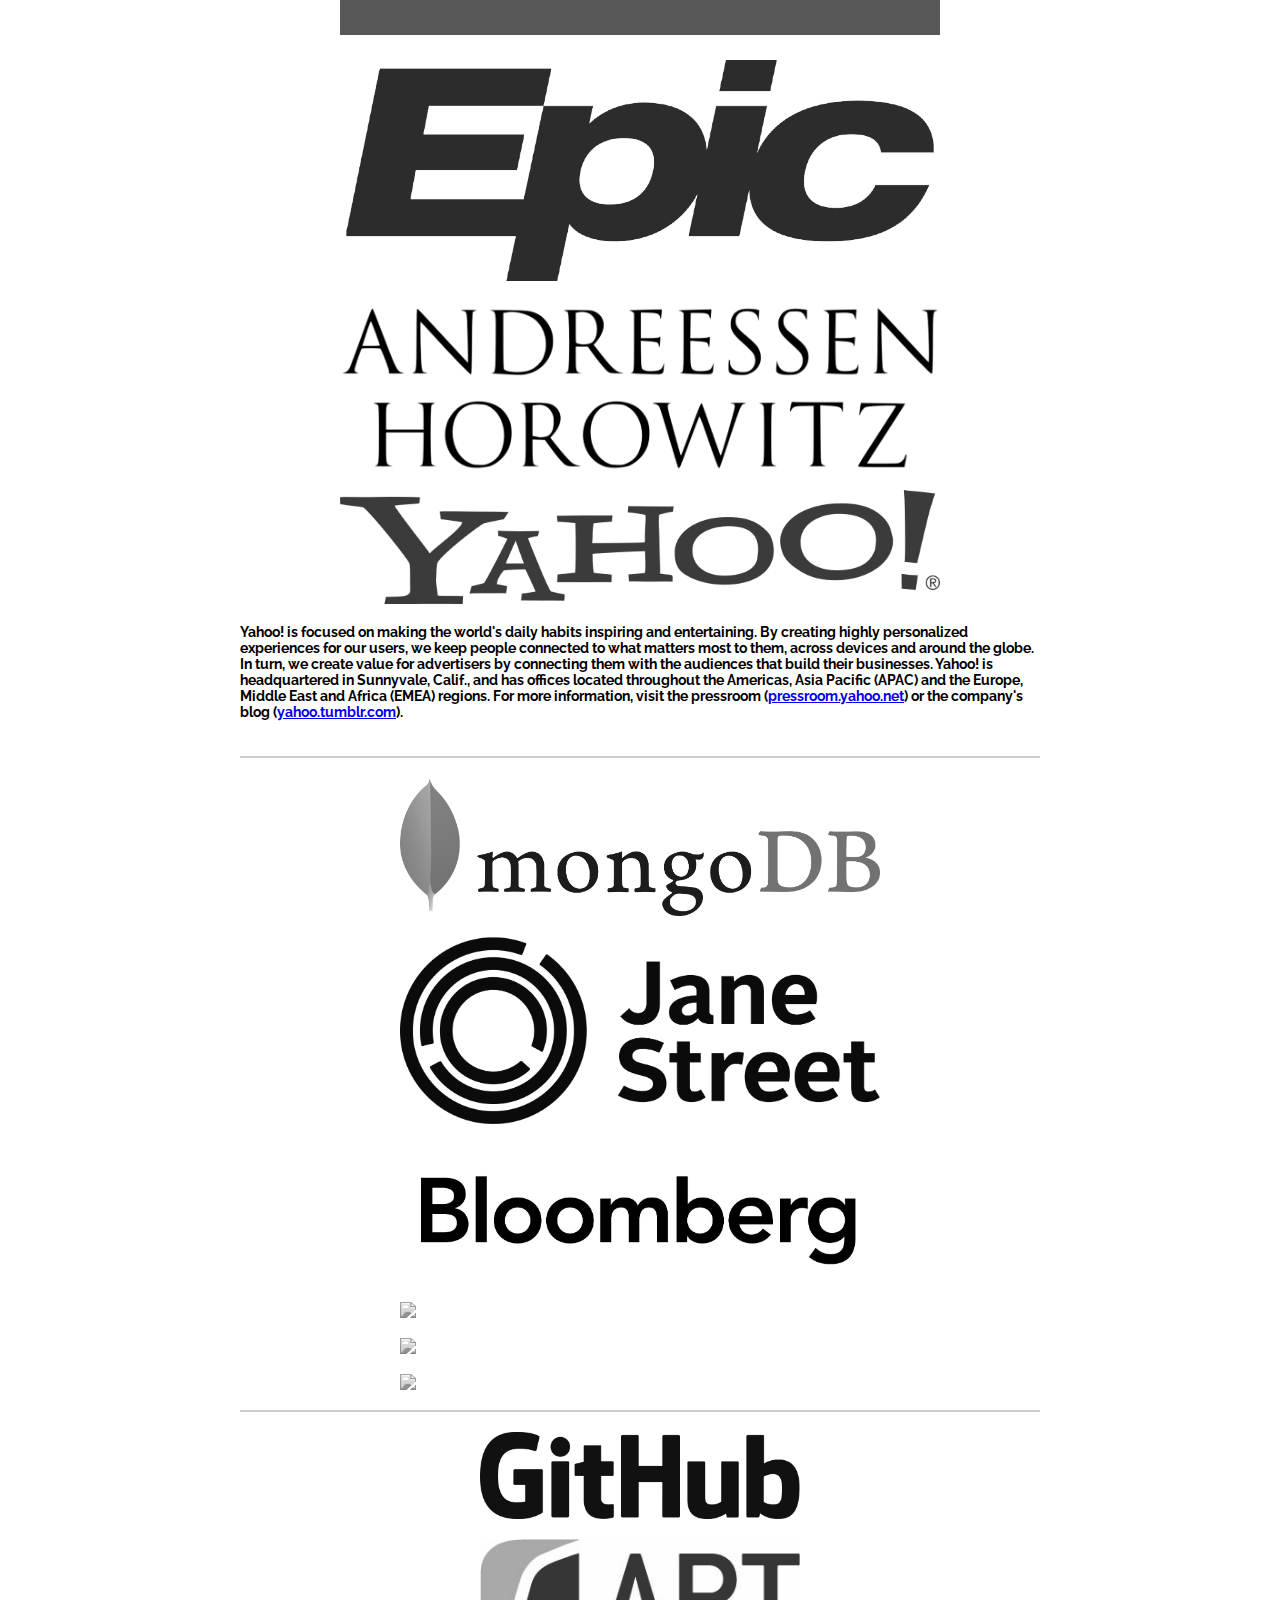
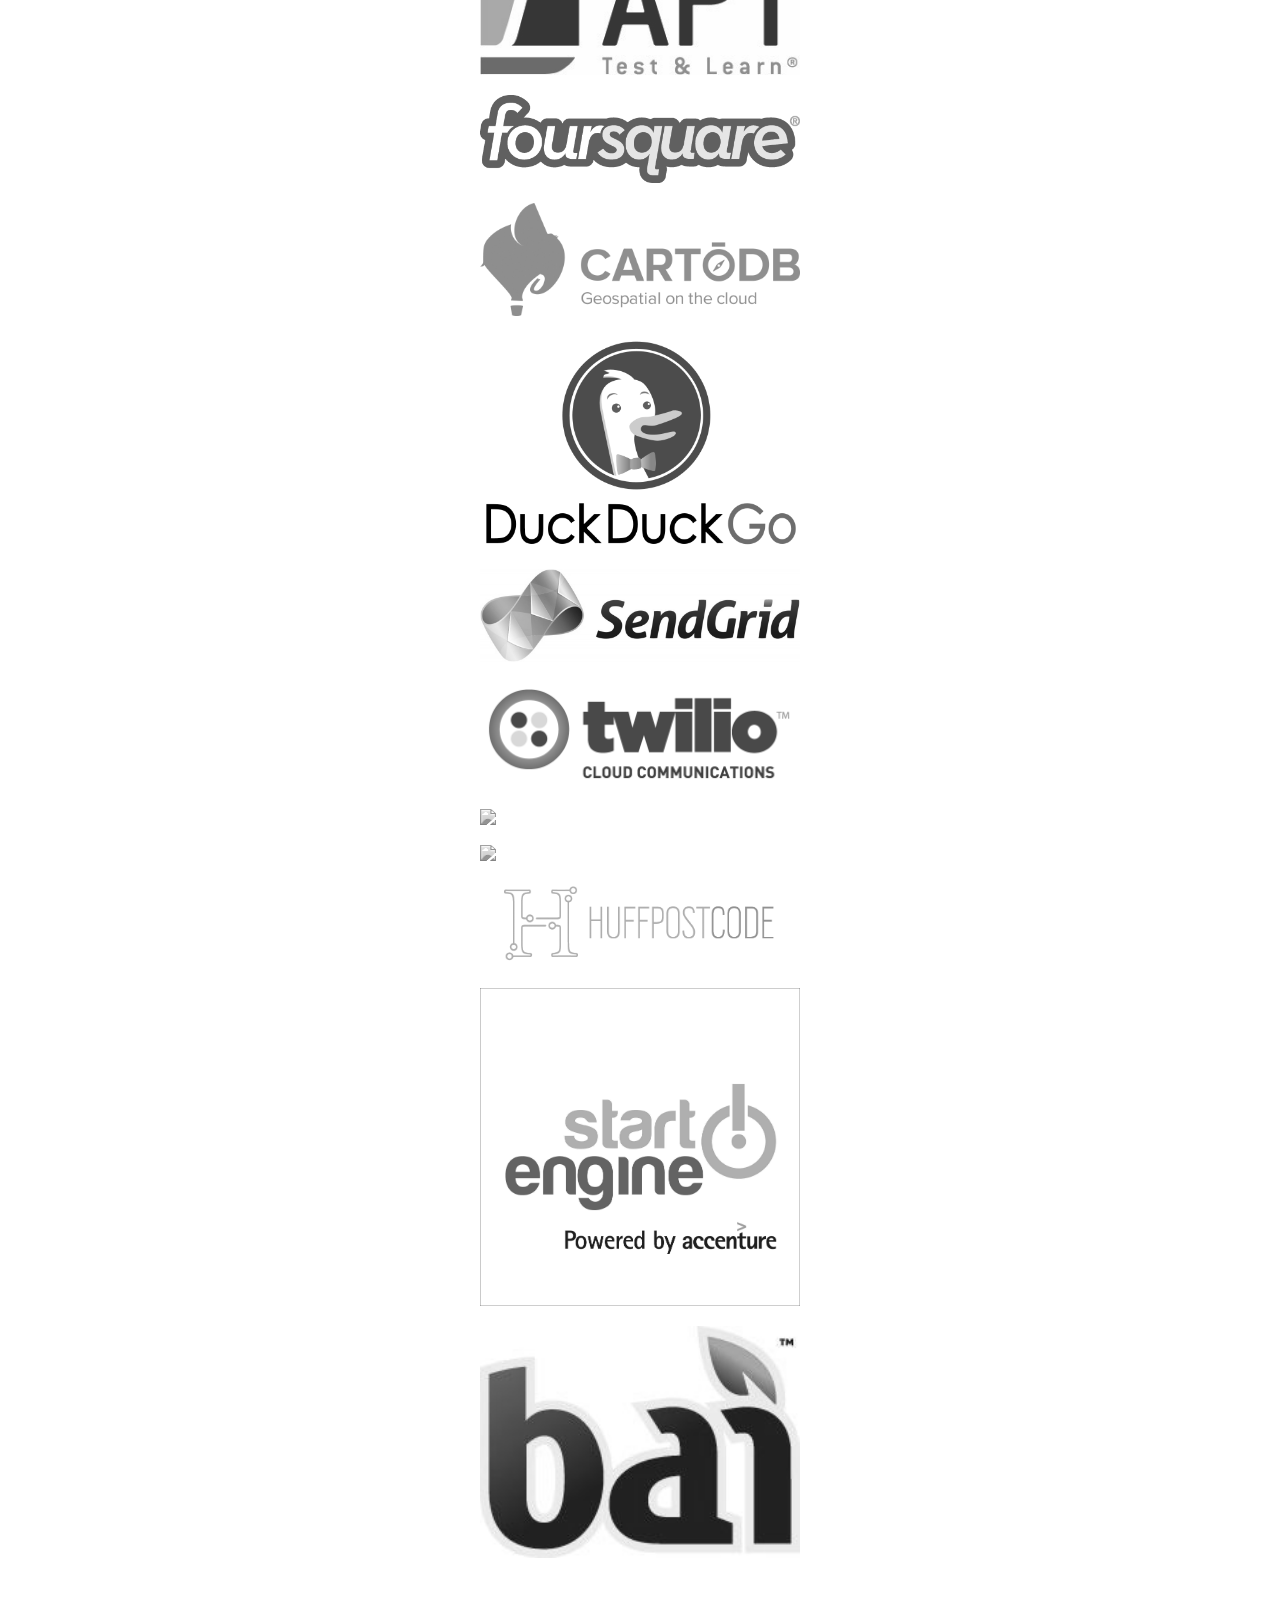
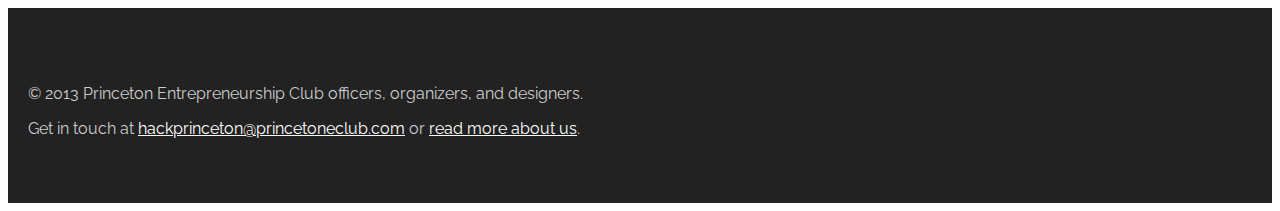
==== commit 0cfad7a4: "Removed Twitter link and added link to hackerleague" ====
--- a/index.htm
+++ b/index.htm
@@ -51,7 +51,7 @@
         <div class="fold-image">
 		<!--<a href="http://hackprincetonf2013.eventbrite.com/" class="fold-link">Register</a>-->
 		<a href="https://www.facebook.com/hackprinceton" class="fold-link" id="fold-link-fb" target="_blank">Facebook</a>
-		<a href="https://twitter.com/hackprinceton" class="fold-link" target="_blank">Twitter</a>
+		<a href="https://www.hackerleague.org/hackathons/hackprinceton-fall-2013/hacks" class="fold-link" target="_blank">Submitted Projects</a>
         </div>
       </div>
     </div>
